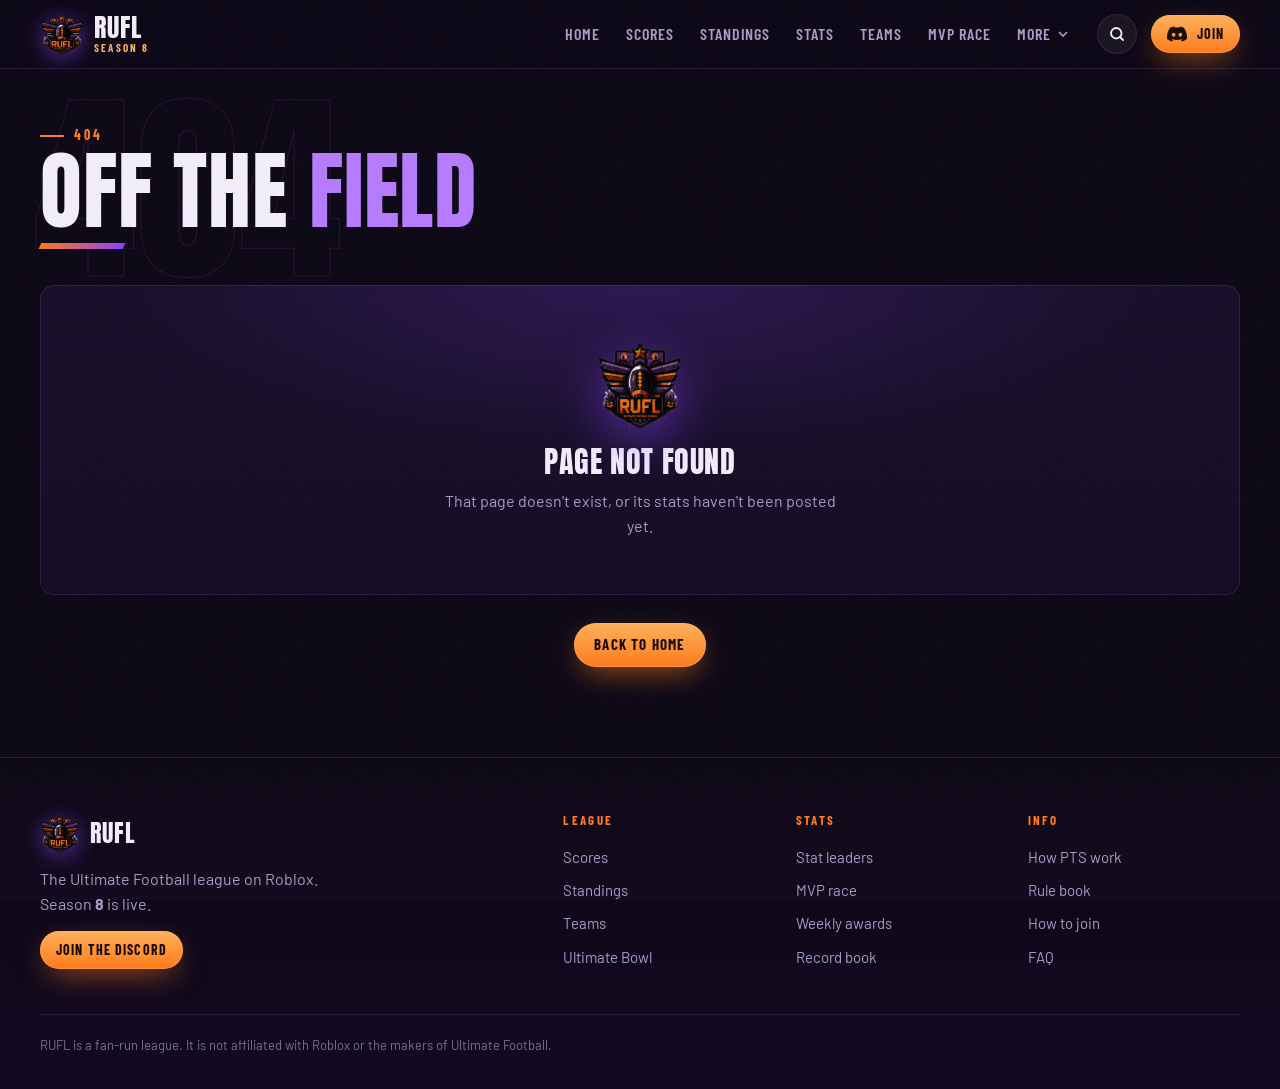
==== awards/index.html @ 9ceaeda9 "Full league site: scores, standings, stats, teams, players, MVP race, awards, records" ====
<!doctype html>
<html lang="en">
<head>
<meta charset="utf-8">
<meta name="viewport" content="width=device-width, initial-scale=1, viewport-fit=cover">
<title>RUFL · Ultimate Football League</title>
<meta name="description" content="RUFL is the Roblox Ultimate Football league. Scores, standings, stats and the road to the $200 Ultimate Bowl. Season 8 is live.">
<meta name="theme-color" content="#0b0614">
<meta property="og:type" content="website">
<meta property="og:site_name" content="RUFL">
<meta property="og:title" content="RUFL · Season 8 · $200 Ultimate Bowl">
<meta property="og:description" content="Scores, standings, stats and the road to the Ultimate Bowl. Teams are signing players now.">
<meta property="og:url" content="https://ruflrblx.github.io/">
<meta property="og:image" content="https://ruflrblx.github.io/img/og.jpg">
<meta property="og:image:width" content="1200">
<meta property="og:image:height" content="630">
<meta name="twitter:card" content="summary_large_image">
<meta name="twitter:image" content="https://ruflrblx.github.io/img/og.jpg">
<link rel="icon" type="image/png" href="/img/favicon.png">
<link rel="apple-touch-icon" href="/img/apple-touch-icon.png">
<link rel="preconnect" href="https://fonts.googleapis.com">
<link rel="preconnect" href="https://fonts.gstatic.com" crossorigin>
<link href="https://fonts.googleapis.com/css2?family=Anton&family=Barlow+Condensed:wght@500;600;700;800&family=Barlow:wght@400;500;600;700&display=swap" rel="stylesheet">
<link rel="stylesheet" href="/styles.css">
</head>
<body class="preload">
<a class="skip" href="#app">Skip to content</a>

<header class="nav" id="nav">
  <a class="brand" href="/" data-link aria-label="RUFL home">
    <img src="/img/logo.png" alt="" width="44" height="43">
    <span>RUFL<small>Season <b class="js-season">8</b></small></span>
  </a>
  <nav class="links" id="links" aria-label="Main">
    <a href="/" data-link data-sec="home">Home</a>
    <a href="/scores" data-link data-sec="scores">Scores</a>
    <a href="/standings" data-link data-sec="standings">Standings</a>
    <a href="/stats" data-link data-sec="stats">Stats</a>
    <a href="/teams" data-link data-sec="teams">Teams</a>
    <a href="/mvp" data-link data-sec="mvp">MVP Race</a>
    <div class="more">
      <button class="more-btn" id="moreBtn" aria-expanded="false" aria-haspopup="true" data-sec="more">More <svg viewBox="0 0 24 24" aria-hidden="true"><path d="m6 9 6 6 6-6"/></svg></button>
      <div class="more-menu" id="moreMenu">
        <a href="/awards" data-link data-sec="awards">Weekly awards</a>
        <a href="/records" data-link data-sec="records">Record book</a>
        <a href="/points" data-link data-sec="points">How PTS work</a>
        <a href="/rules" data-link data-sec="rules">Rule book</a>
        <a href="/#bowl" data-link>Ultimate Bowl</a>
        <a href="/#join" data-link>How to join</a>
      </div>
    </div>
  </nav>
  <button class="icon-btn" id="searchBtn" aria-label="Search players and teams" title="Search ( / )">
    <svg viewBox="0 0 24 24" aria-hidden="true"><circle cx="11" cy="11" r="7"/><path d="m20 20-4-4"/></svg>
  </button>
  <a class="btn btn-sm discord-link nav-join" href="https://discord.gg/Z6WvRbmyQ" target="_blank" rel="noopener">
    <svg viewBox="0 0 24 24" aria-hidden="true"><path d="M20.3 4.4A19.8 19.8 0 0 0 15.4 3l-.6 1.3a18.4 18.4 0 0 0-5.6 0L8.6 3a19.7 19.7 0 0 0-4.9 1.5C.6 9.1-.3 13.6.1 18.1a19.9 19.9 0 0 0 6 3l1.3-2.1a12.9 12.9 0 0 1-2-1l.5-.4a14.2 14.2 0 0 0 12.2 0l.5.4c-.6.4-1.3.7-2 1l1.3 2.1a19.8 19.8 0 0 0 6-3c.5-5.2-.8-9.7-3.6-13.7ZM8 15.4c-1.2 0-2.2-1.1-2.2-2.4S6.8 10.6 8 10.6s2.2 1.1 2.2 2.4-1 2.4-2.2 2.4Zm8 0c-1.2 0-2.2-1.1-2.2-2.4s1-2.4 2.2-2.4 2.2 1.1 2.2 2.4-1 2.4-2.2 2.4Z"/></svg>
    <span>Join</span>
  </a>
  <button class="burger" id="burger" aria-label="Open menu" aria-expanded="false" aria-controls="links"><i></i><i></i><i></i></button>
</header>

<div class="bug-strip" id="strip" hidden></div>

<main id="app" tabindex="-1">
  <div class="boot"><img src="/img/logo.png" alt="" width="120" height="117"><span>Loading RUFL…</span></div>
</main>

<footer class="foot">
  <div class="wrap foot-inner">
    <div class="foot-brand">
      <a class="brand" href="/" data-link><img src="/img/logo.png" alt="" width="40" height="39"><span>RUFL</span></a>
      <p>The Ultimate Football league on Roblox. Season <b class="js-season">8</b> is live.</p>
      <a class="btn btn-sm discord-link" href="https://discord.gg/Z6WvRbmyQ" target="_blank" rel="noopener">Join the Discord</a>
    </div>
    <div class="foot-cols">
      <div><h4>League</h4><a href="/scores" data-link>Scores</a><a href="/standings" data-link>Standings</a><a href="/teams" data-link>Teams</a><a href="/#bowl" data-link>Ultimate Bowl</a></div>
      <div><h4>Stats</h4><a href="/stats" data-link>Stat leaders</a><a href="/mvp" data-link>MVP race</a><a href="/awards" data-link>Weekly awards</a><a href="/records" data-link>Record book</a></div>
      <div><h4>Info</h4><a href="/points" data-link>How PTS work</a><a href="/rules" data-link>Rule book</a><a href="/#join" data-link>How to join</a><a href="/#faq" data-link>FAQ</a></div>
    </div>
  </div>
  <div class="wrap foot-base">
    <p>RUFL is a fan-run league. It is not affiliated with Roblox or the makers of Ultimate Football.</p>
    <p id="updated"></p>
  </div>
</footer>

<div class="search" id="search" hidden role="dialog" aria-modal="true" aria-label="Search">
  <div class="search-box">
    <div class="search-in">
      <svg viewBox="0 0 24 24" aria-hidden="true"><circle cx="11" cy="11" r="7"/><path d="m20 20-4-4"/></svg>
      <input id="searchIn" type="search" placeholder="Search players and teams" autocomplete="off" spellcheck="false">
      <kbd>Esc</kbd>
    </div>
    <div class="search-list" id="searchList"></div>
  </div>
</div>

<script src="/app.js"></script>
</body>
</html>
---- styles.css ----
/* RUFL — "prime time" theme: night-game purple, stadium orange, broadcast score bugs and crest badges. */
:root{
  --bg:#0b0614; --bg-2:#120a22; --panel:#160d29; --panel-2:#1d1236; --panel-3:#251746;
  --line:rgba(190,150,255,.13); --line-2:rgba(190,150,255,.24);
  --text:#f3eefc; --muted:#a99cc6; --dim:#7d7099;
  --purple:#8b3dff; --purple-2:#b57bff; --orange:#ff7a18; --orange-2:#ffb15c;
  --win:#3ddc84; --loss:#ff5d73;
  --display:"Anton",Impact,"Arial Narrow",sans-serif;
  --cond:"Barlow Condensed","Arial Narrow",sans-serif;
  --body:"Barlow",system-ui,sans-serif;
  --r:14px; --nav-h:68px; --strip-h:0px;
  --ease:cubic-bezier(.2,.8,.2,1);
  /* position colours for the MVP bars */
  --c-QB:#ff7a18; --c-RB:#ffd23f; --c-WR:#b57bff; --c-DE:#ff5d73; --c-DB:#3ddcc8; --c-K:#7aa2ff;
}
*{box-sizing:border-box}
html{scroll-behavior:smooth;scroll-padding-top:calc(var(--nav-h) + 16px)}
body{margin:0;background:var(--bg);color:var(--text);font:400 16px/1.55 var(--body);-webkit-font-smoothing:antialiased;overflow-x:hidden;min-height:100vh}
body.menu-open{overflow:hidden}
img{max-width:100%;display:block}
a{color:inherit}
h1,h2,h3,h4{margin:0;font-weight:400}
p{margin:0}
button{font:inherit;color:inherit}
.wrap{width:min(1200px,100% - 32px);margin-inline:auto}
.skip{position:absolute;left:-999px;top:8px;z-index:200;background:var(--orange);color:#1a0a00;padding:8px 14px;border-radius:8px;font-weight:700}
.skip:focus{left:8px}
:focus-visible{outline:3px solid var(--purple-2);outline-offset:3px;border-radius:6px}
body::before{content:"";position:fixed;inset:0;pointer-events:none;z-index:150;opacity:.05;
  background-image:url("data:image/svg+xml,%3Csvg xmlns='http://www.w3.org/2000/svg' width='160' height='160'%3E%3Cfilter id='n'%3E%3CfeTurbulence type='fractalNoise' baseFrequency='.9' numOctaves='2'/%3E%3C/filter%3E%3Crect width='100%25' height='100%25' filter='url(%23n)'/%3E%3C/svg%3E")}
.muted{color:var(--muted)} .center{text-align:center}
.up{color:var(--win)!important} .down{color:var(--loss)!important}

/* ============ buttons ============ */
.btn{--h:44px;display:inline-flex;align-items:center;justify-content:center;gap:10px;height:var(--h);padding:0 20px;border:0;border-radius:999px;cursor:pointer;
  font:700 15px/1 var(--cond);letter-spacing:.08em;text-transform:uppercase;text-decoration:none;color:#170a00;
  background:linear-gradient(180deg,var(--orange-2),var(--orange));box-shadow:0 0 0 1px rgba(255,180,100,.4) inset,0 10px 30px -8px rgba(255,122,24,.7);
  transition:transform .2s,box-shadow .2s;position:relative;overflow:hidden;white-space:nowrap}
.btn::after{content:"";position:absolute;top:0;left:-60%;width:40%;height:100%;background:linear-gradient(100deg,transparent,rgba(255,255,255,.55),transparent);transform:skewX(-20deg);transition:left .6s}
.btn:hover{transform:translateY(-2px);box-shadow:0 0 0 1px rgba(255,200,130,.6) inset,0 16px 40px -8px rgba(255,122,24,.9)}
.btn:hover::after{left:130%}
.btn svg{width:20px;height:20px;fill:currentColor}
.btn-sm{--h:38px;padding:0 16px;font-size:14px}
.btn-lg{--h:54px;padding:0 28px;font-size:17px}
.btn-ghost{color:var(--text);background:rgba(255,255,255,.05);box-shadow:0 0 0 1px var(--line-2) inset;backdrop-filter:blur(8px)}
.btn-ghost:hover{box-shadow:0 0 0 1px var(--purple-2) inset,0 12px 30px -10px rgba(139,61,255,.7)}

/* ============ nav ============ */
.nav{position:fixed;inset:0 0 auto;height:var(--nav-h);z-index:60;display:flex;align-items:center;gap:14px;padding:0 max(16px,calc((100% - 1200px)/2));transition:background .3s,box-shadow .3s}
.nav.solid{background:rgba(11,6,20,.86);backdrop-filter:blur(16px) saturate(1.3);box-shadow:0 1px 0 var(--line)}
.brand{display:flex;align-items:center;gap:10px;text-decoration:none;font:400 26px/1 var(--display);letter-spacing:.04em;flex:none}
.brand img{width:44px;height:auto;filter:drop-shadow(0 4px 10px rgba(139,61,255,.55));transition:transform .3s var(--ease)}
.brand:hover img{transform:rotate(-6deg) scale(1.06)}
.brand span{display:flex;flex-direction:column;line-height:.95}
.brand small{font:700 11px/1 var(--cond);letter-spacing:.2em;text-transform:uppercase;color:var(--orange-2);margin-top:3px}
.links{display:flex;align-items:center;gap:2px;margin-left:auto}
.links>a,.more-btn{position:relative;display:flex;align-items:center;gap:4px;height:40px;padding:0 12px;border:0;background:none;cursor:pointer;
  font:600 16px/1 var(--cond);letter-spacing:.06em;text-transform:uppercase;text-decoration:none;color:var(--muted);border-radius:8px;transition:color .2s,background .2s}
.links>a::after,.more-btn::after{content:"";position:absolute;left:12px;right:12px;bottom:3px;height:2px;background:var(--orange);transform:scaleX(0);transform-origin:left;transition:transform .25s var(--ease)}
.links>a:hover,.more-btn:hover{color:var(--text)}
.links>a.active,.more-btn.active{color:var(--text)}
.links>a.active::after,.more-btn.active::after,.links>a:hover::after{transform:scaleX(1)}
.more{position:relative}
.more-btn svg{width:16px;height:16px;fill:none;stroke:currentColor;stroke-width:2.5;transition:transform .2s}
.more-btn[aria-expanded="true"] svg{transform:rotate(180deg)}
.more-menu{position:absolute;right:0;top:calc(100% + 8px);min-width:210px;padding:8px;border-radius:12px;background:rgba(22,13,41,.97);backdrop-filter:blur(16px);
  box-shadow:0 0 0 1px var(--line-2),0 24px 50px -10px rgba(0,0,0,.7);opacity:0;visibility:hidden;transform:translateY(-6px);transition:.2s}
.more-btn[aria-expanded="true"]+.more-menu{opacity:1;visibility:visible;transform:none}
.more-menu a{display:block;padding:10px 12px;border-radius:8px;text-decoration:none;font:600 15px/1.2 var(--cond);letter-spacing:.05em;text-transform:uppercase;color:var(--muted)}
.more-menu a:hover,.more-menu a.active{background:var(--panel-3);color:var(--text)}
.icon-btn{width:40px;height:40px;display:grid;place-items:center;border:0;border-radius:50%;background:rgba(255,255,255,.05);box-shadow:0 0 0 1px var(--line) inset;cursor:pointer;flex:none;transition:.2s}
.icon-btn:hover{background:var(--panel-3);box-shadow:0 0 0 1px var(--purple-2) inset}
.icon-btn svg{width:18px;height:18px;fill:none;stroke:currentColor;stroke-width:2.4;stroke-linecap:round}
.burger{display:none;width:44px;height:44px;border:0;background:transparent;padding:10px;cursor:pointer;flex:none}
.burger i{display:block;height:2px;background:var(--text);margin:5px 0;border-radius:2px;transition:transform .3s,opacity .3s}
.burger[aria-expanded="true"] i:nth-child(1){transform:translateY(7px) rotate(45deg)}
.burger[aria-expanded="true"] i:nth-child(2){opacity:0}
.burger[aria-expanded="true"] i:nth-child(3){transform:translateY(-7px) rotate(-45deg)}

/* ============ score bug strip ============ */
.bug-strip{position:fixed;top:var(--nav-h);left:0;right:0;z-index:55;height:58px;display:flex;align-items:stretch;background:rgba(14,8,26,.94);backdrop-filter:blur(14px);
  box-shadow:0 1px 0 var(--line),0 10px 30px -20px #000;transition:transform .35s var(--ease)}
body[data-page="home"] .bug-strip{transform:translateY(-120%)}
body[data-page="home"].strip-on .bug-strip{transform:none}
.bug-strip[hidden]{display:none}
body:has(.bug-strip:not([hidden])):not([data-page="home"]) #app{padding-top:58px}
.strip-label{flex:none;display:grid;place-items:center;padding:0 16px 0 max(16px,calc((100% - 1200px)/2));font:400 18px/1 var(--display);letter-spacing:.06em;text-transform:uppercase;
  background:linear-gradient(90deg,var(--orange),#ff9a3c);color:#1a0a00;clip-path:polygon(0 0,100% 0,calc(100% - 14px) 100%,0 100%);padding-right:28px}
.strip-track{display:flex;gap:6px;overflow-x:auto;scrollbar-width:none;padding:6px 10px;align-items:center;mask-image:linear-gradient(90deg,#000 92%,transparent)}
.strip-track::-webkit-scrollbar{display:none}
.bug{flex:none;display:grid;grid-template-columns:auto auto;grid-template-rows:1fr 1fr;column-gap:10px;align-items:center;padding:3px 12px 3px 8px;height:46px;border-radius:8px;text-decoration:none;
  background:var(--panel);box-shadow:0 0 0 1px var(--line) inset;transition:.2s}
.bug:hover{background:var(--panel-3);box-shadow:0 0 0 1px var(--purple-2) inset}
.bug-wk{grid-row:1/3;font:700 11px/1.1 var(--cond);letter-spacing:.1em;color:var(--dim);writing-mode:vertical-rl;transform:rotate(180deg)}
.bug-row{display:flex;align-items:center;gap:6px;font:700 14px/1 var(--cond);letter-spacing:.04em;color:var(--muted)}
.bug-row b{font-weight:700;min-width:34px}
.bug-row em{font:400 15px/1 var(--display);font-style:normal;margin-left:auto;min-width:22px;text-align:right}
.bug-row.w{color:var(--text)}
.bug-row.w em{color:var(--orange-2)}

/* ============ crests + headshots ============ */
.crest{--s:36px;position:relative;flex:none;width:var(--s);height:calc(var(--s) * 1.12);display:grid;place-items:center;
  clip-path:polygon(50% 0,100% 14%,100% 62%,50% 100%,0 62%,0 14%);
  background:linear-gradient(160deg,color-mix(in srgb,var(--tc) 82%,#fff 18%) 0%,var(--tc) 45%,color-mix(in srgb,var(--tc) 55%,#000 45%) 100%)}
.crest::before{content:"";position:absolute;inset:calc(var(--s) * .07);clip-path:inherit;border:0;
  background:linear-gradient(160deg,rgba(255,255,255,.18),transparent 40%,rgba(0,0,0,.25));
  box-shadow:inset 0 0 0 2px rgba(255,255,255,.25)}
.crest b{position:relative;font:400 calc(var(--s) * .34)/1 var(--display);letter-spacing:.02em;color:#fff;text-shadow:0 1px 2px rgba(0,0,0,.4);margin-top:-8%}
.crest.lt b{color:#160a24;text-shadow:none}
.crest.has-img{background:none;clip-path:none}
.crest.has-img::before{display:none}
.crest img{width:100%;height:100%;object-fit:contain}
.crest.xs{--s:20px} .crest.xs b{font-size:7px}
.crest.sm{--s:28px}
.crest.md{--s:44px}
.crest.lg{--s:56px}
.crest.xl{--s:84px}
.crest.xxl{--s:132px}
.hs{--s:36px;flex:none;width:var(--s);height:var(--s);border-radius:50%;display:grid;place-items:center;overflow:hidden;position:relative;
  font:400 max(12px,calc(var(--s) * .4))/1 var(--display);letter-spacing:.02em;color:#fff;text-shadow:0 1px 2px rgba(0,0,0,.35);
  background:radial-gradient(circle at 30% 25%,color-mix(in srgb,var(--tc) 70%,#fff 30%),var(--tc) 55%,color-mix(in srgb,var(--tc) 50%,#000 50%));
  box-shadow:0 0 0 2px var(--bg),0 0 0 3px color-mix(in srgb,var(--tc) 70%,#fff 30%)}
.hs img{width:100%;height:100%;object-fit:cover}
.hs.sm{--s:30px} .hs.md{--s:44px} .hs.lg{--s:58px} .hs.xl{--s:84px} .hs.xxl{--s:132px}

/* ============ page frame ============ */
#app{min-height:70vh;outline:none}
.boot{min-height:100vh;display:grid;place-content:center;justify-items:center;gap:16px;color:var(--muted);font:600 15px/1 var(--cond);letter-spacing:.18em;text-transform:uppercase}
.boot img{animation:float 2.4s ease-in-out infinite;filter:drop-shadow(0 20px 30px rgba(139,61,255,.5))}
.page{width:min(1200px,100% - 32px);margin:0 auto;padding:calc(var(--nav-h) + 34px) 0 90px;display:flex;flex-direction:column;gap:28px}
.pagehead{position:relative;display:flex;align-items:flex-end;justify-content:space-between;gap:20px;flex-wrap:wrap;padding:26px 0 8px;isolation:isolate}
.pagehead .ghost{position:absolute;left:-6px;bottom:-14px;z-index:-1;font:400 clamp(90px,16vw,210px)/.8 var(--display);text-transform:uppercase;letter-spacing:.01em;
  color:transparent;-webkit-text-stroke:1px rgba(181,123,255,.13);white-space:nowrap;pointer-events:none;user-select:none}
.pagehead h1{font:400 clamp(46px,7vw,86px)/.9 var(--display);text-transform:uppercase;letter-spacing:.01em}
.pagehead h1 span{color:var(--purple-2)}
.pagehead h1::after{content:"";display:block;width:84px;height:6px;margin-top:14px;background:linear-gradient(90deg,var(--orange),var(--purple));transform:skewX(-24deg);transform-origin:left}
.kicker{margin:0 0 10px;font:700 14px/1 var(--cond);letter-spacing:.22em;text-transform:uppercase;color:var(--orange)}
.kicker::before{content:"";display:inline-block;width:24px;height:2px;background:currentColor;vertical-align:middle;margin-right:10px}
.crumb{align-self:flex-start;display:inline-flex;align-items:center;gap:8px;margin-bottom:-14px;font:700 14px/1 var(--cond);letter-spacing:.12em;text-transform:uppercase;text-decoration:none;color:var(--muted);transition:color .2s,gap .2s}
.crumb:hover{color:var(--text);gap:12px}
.crumb svg,.arw{width:16px;height:16px;fill:none;stroke:currentColor;stroke-width:2.4;stroke-linecap:round;stroke-linejoin:round}
.sh{display:flex;align-items:baseline;gap:12px;margin-bottom:14px}
.sh h2{font:400 clamp(26px,3vw,34px)/1 var(--display);text-transform:uppercase;letter-spacing:.02em}
.sh .sub{font:700 13px/1 var(--cond);letter-spacing:.16em;text-transform:uppercase;color:var(--dim)}
.sh .go{margin-left:auto;display:inline-flex;align-items:center;gap:6px;font:700 14px/1 var(--cond);letter-spacing:.1em;text-transform:uppercase;text-decoration:none;color:var(--orange-2);transition:gap .2s}
.sh .go:hover{gap:10px}
.card{position:relative;border-radius:var(--r);background:linear-gradient(180deg,var(--panel),var(--bg-2));box-shadow:0 0 0 1px var(--line) inset}
.note{color:var(--dim);font-size:14px}
.note a{color:var(--orange-2);text-decoration:none;display:inline-flex;align-items:center;gap:4px}
.lead-p{max-width:72ch;color:var(--muted);font-size:17px;margin-top:-8px}
.empty-mini{padding:22px;color:var(--dim);text-align:center;font-size:15px}
.blk{padding-top:84px}
.blk-sm{margin:0}

/* empty states */
.empty{display:flex;flex-direction:column;align-items:center;text-align:center;gap:12px;padding:56px 24px;border-radius:var(--r);
  background:radial-gradient(60% 80% at 50% 0%,rgba(139,61,255,.18),transparent 70%),linear-gradient(180deg,var(--panel),var(--bg-2));box-shadow:0 0 0 1px var(--line) inset;overflow:hidden}
.empty img{width:86px;filter:drop-shadow(0 14px 24px rgba(139,61,255,.5));animation:float 6s ease-in-out infinite}
.empty h3{font:400 30px/1 var(--display);text-transform:uppercase;letter-spacing:.02em;margin-top:6px}
.empty p{color:var(--muted);max-width:46ch}
.empty .btn{margin-top:8px}

/* ============ tables ============ */
.tablewrap{overflow-x:auto;scrollbar-width:thin;scrollbar-color:var(--panel-3) transparent}
.tbl{width:100%;border-collapse:collapse;font-variant-numeric:tabular-nums}
.tbl th{position:sticky;top:0;padding:12px 10px;font:700 12px/1 var(--cond);letter-spacing:.14em;text-transform:uppercase;color:var(--dim);text-align:right;white-space:nowrap;
  border-bottom:1px solid var(--line-2);background:var(--panel)}
.tbl td{padding:11px 10px;text-align:right;white-space:nowrap;border-bottom:1px solid var(--line);font-size:15px}
.tbl tr:last-child td{border-bottom:0}
.tbl .l{text-align:left}
.tbl .rk{width:40px;text-align:center;color:var(--dim);font:700 14px/1 var(--cond)}
.tbl .key{font:400 17px/1 var(--display);letter-spacing:.03em;color:var(--orange-2)}
.tbl .dim{color:var(--muted)}
.tbl tr.link{cursor:pointer;transition:background .15s}
.tbl tbody tr.link:hover{background:rgba(139,61,255,.1)}
.tbl tbody tr.link:hover .rk{color:var(--orange)}
.tbl td.l:first-child,.tbl th.l:first-child{padding-left:16px}
.tbl td:last-child,.tbl th:last-child{padding-right:16px}
.tbl .tm{display:flex;align-items:center;gap:10px;text-decoration:none;font-weight:600}
.tbl .tm:hover span{color:var(--orange-2)}
.tbl tr.cut td{border-bottom:2px dashed rgba(255,122,24,.45)}
.pl{display:flex;align-items:center;gap:10px}
.pl small{display:block;font-size:12px;color:var(--dim);margin-top:1px}
.pl .nm{font-weight:600;text-decoration:none}
.pl .nm:hover{color:var(--orange-2)}
.tbl.stat th.sortable{cursor:pointer;user-select:none;transition:color .15s}
.tbl.stat th.sortable:hover{color:var(--text)}
.tbl th .ar{display:inline-block;margin-left:3px;opacity:0;transition:transform .2s}
.tbl th.sorted{color:var(--orange-2)}
.tbl th.sorted .ar{opacity:1}
.tbl th.sorted.asc .ar{transform:rotate(180deg)}
.tbl td.sorted-col{background:rgba(255,122,24,.06)}
.tbl.stat td.rk,.tbl.stat th.rk,.tbl.stat td:nth-child(2),.tbl.stat th:nth-child(2){position:sticky;background:var(--panel);z-index:1}
.tbl.stat td.rk,.tbl.stat th.rk{left:0}
.tbl.stat td:nth-child(2),.tbl.stat th:nth-child(2){left:40px;box-shadow:6px 0 10px -8px rgba(0,0,0,.6)}
.tbl.stat tbody tr.link:hover td.rk,.tbl.stat tbody tr.link:hover td:nth-child(2){background:#1f1338}
.wrap-cell{white-space:normal!important;min-width:200px}
.form{display:inline-flex;gap:3px}
.form i{width:18px;height:18px;display:grid;place-items:center;border-radius:4px;font:700 11px/1 var(--cond);font-style:normal;color:#0b0614}
.form i.W{background:var(--win)} .form i.L{background:var(--loss)} .form i.T{background:var(--muted)}
.res{display:inline-flex;align-items:center;gap:8px;font:400 17px/1 var(--display);letter-spacing:.03em}
.res i{width:22px;height:22px;display:grid;place-items:center;border-radius:5px;font:700 12px/1 var(--cond);font-style:normal;color:#0b0614}
.res i.W{background:var(--win)} .res i.L{background:var(--loss)} .res i.T{background:var(--muted)}
.res.sm{font-size:14px;margin-left:6px} .res.sm i{width:18px;height:18px;font-size:11px}

/* ============ scoreboard ============ */
.scoreboard{display:grid;grid-template-columns:1fr auto 1fr;align-items:center;gap:10px}
.sb-side{display:flex;align-items:center;gap:12px;min-width:0}
.sb-side.home{flex-direction:row-reverse;text-align:right}
.sb-name{min-width:0;display:flex;flex-direction:column}
.sb-name b{font:700 19px/1.1 var(--cond);letter-spacing:.03em;text-transform:uppercase;overflow:hidden;text-overflow:ellipsis;white-space:nowrap}
.sb-name b a{text-decoration:none}
.sb-name b a:hover{color:var(--orange-2)}
.sb-name small{font:600 13px/1.2 var(--cond);letter-spacing:.1em;color:var(--dim)}
.sb-score{margin-left:auto;font:400 44px/1 var(--display);letter-spacing:.02em}
.sb-side.home .sb-score{margin-left:0;margin-right:auto}
.sb-side.l .sb-score,.sb-side.l .sb-name b{color:var(--dim)}
.sb-side.w .sb-score{color:var(--text);text-shadow:0 0 24px rgba(255,177,92,.45)}
.sb-mid{display:flex;flex-direction:column;align-items:center;gap:4px;padding:0 8px}
.sb-final{padding:5px 10px;border-radius:6px;background:var(--panel-3);box-shadow:0 0 0 1px var(--line-2) inset;font:700 12px/1 var(--cond);letter-spacing:.18em;text-transform:uppercase;color:var(--orange-2)}
.sb-mid small{font:600 12px/1 var(--cond);letter-spacing:.12em;text-transform:uppercase;color:var(--dim)}
.scoreboard.big .sb-score{font-size:clamp(54px,8vw,96px)}
.scoreboard.big .sb-name b{font-size:clamp(20px,2.4vw,30px)}
.scoreboard.big .sb-final{font-size:14px;padding:7px 14px}

/* ============ home dashboard ============ */
.gc-grid{display:grid;grid-template-columns:1.45fr 1fr;gap:16px}
.gc-feature{display:flex;flex-direction:column;gap:18px;padding:24px;text-decoration:none;overflow:hidden;transition:box-shadow .3s,transform .3s}
.gc-feature::before{content:"";position:absolute;inset:0;border-radius:inherit;background:radial-gradient(70% 90% at 0% 0%,rgba(139,61,255,.2),transparent 60%),radial-gradient(60% 80% at 100% 100%,rgba(255,122,24,.12),transparent 60%);pointer-events:none}
.gc-feature:hover{transform:translateY(-3px);box-shadow:0 0 0 1px var(--purple-2) inset,0 24px 50px -24px rgba(139,61,255,.8)}
.gc-tag{align-self:flex-start;padding:6px 12px;border-radius:999px;background:rgba(255,122,24,.12);box-shadow:0 0 0 1px rgba(255,122,24,.4) inset;font:700 12px/1 var(--cond);letter-spacing:.18em;text-transform:uppercase;color:var(--orange-2)}
.gc-recap{color:var(--muted);font-size:16px;position:relative}
.gc-more{margin-top:auto;display:inline-flex;align-items:center;gap:6px;font:700 14px/1 var(--cond);letter-spacing:.12em;text-transform:uppercase;color:var(--orange-2)}
.potg{position:relative;display:flex;align-items:center;gap:12px;padding:12px 14px;border-radius:12px;background:rgba(0,0,0,.25);box-shadow:0 0 0 1px var(--line) inset;text-decoration:none}
.potg>span:not(.hs):not(.potg-pts){display:flex;flex-direction:column;min-width:0}
.potg small{font:700 11px/1 var(--cond);letter-spacing:.18em;text-transform:uppercase;color:var(--orange-2)}
.potg b{font:700 18px/1.2 var(--cond);letter-spacing:.03em}
.potg em{font-style:normal;color:var(--muted);font-size:14px}
.potg-pts{margin-left:auto;text-align:right;font:400 28px/1 var(--display);color:var(--orange-2)}
.potg-pts small{display:block;color:var(--dim);margin-top:3px}
a.potg:hover{box-shadow:0 0 0 1px var(--purple-2) inset}
.gc-week{padding:8px;display:flex;flex-direction:column}
.gc-week-head{display:flex;justify-content:space-between;align-items:center;padding:10px 12px 12px;font:700 15px/1 var(--cond);letter-spacing:.1em;text-transform:uppercase}
.gc-week-head span{color:var(--dim);font-size:13px}
.mg{display:grid;grid-template-columns:1fr auto;grid-template-rows:auto auto;column-gap:12px;row-gap:4px;padding:10px 12px;border-radius:10px;text-decoration:none;transition:background .2s}
a.mg:hover{background:var(--panel-3)}
.mg+.mg{border-top:1px solid var(--line)}
.mg-row{grid-column:1;display:flex;align-items:center;gap:8px;font:600 15px/1.1 var(--cond);letter-spacing:.03em;color:var(--muted)}
.mg-row b{font-weight:600;flex:1;min-width:0;overflow:hidden;text-overflow:ellipsis;white-space:nowrap}
.mg-row em{font:400 17px/1 var(--display);font-style:normal}
.mg-row.w{color:var(--text)} .mg-row.w em{color:var(--orange-2)}
.mg-st{grid-column:2;grid-row:1/3;align-self:center;font:700 11px/1 var(--cond);letter-spacing:.16em;text-transform:uppercase;color:var(--dim);padding-left:8px;border-left:1px solid var(--line)}
.lgrid{display:grid;grid-template-columns:repeat(3,1fr);gap:16px}
.lcard{position:relative;display:flex;flex-direction:column;gap:16px;padding:20px;border-radius:var(--r);text-decoration:none;overflow:hidden;isolation:isolate;
  background:linear-gradient(180deg,var(--panel),var(--bg-2));box-shadow:0 0 0 1px var(--line) inset;transition:transform .3s var(--ease),box-shadow .3s}
.lcard::before{content:"";position:absolute;inset:0;z-index:-1;background:radial-gradient(320px circle at var(--mx,90%) var(--my,0%),color-mix(in srgb,var(--tc) 35%,transparent),transparent 60%);opacity:.7;transition:opacity .3s}
.lcard:hover{transform:translateY(-5px);box-shadow:0 0 0 1px color-mix(in srgb,var(--tc) 60%,#fff 10%) inset,0 24px 50px -24px color-mix(in srgb,var(--tc) 80%,transparent)}
.lcard:hover::before{opacity:1}
.lc-top{display:flex;justify-content:space-between;align-items:center}
.lc-cat{font:400 22px/1 var(--display);text-transform:uppercase;letter-spacing:.03em}
.lc-pos{padding:4px 8px;border-radius:6px;background:rgba(0,0,0,.3);font:700 12px/1 var(--cond);letter-spacing:.14em;color:var(--orange-2)}
.lc-who{display:flex;align-items:center;gap:12px}
.lc-who b{display:block;font:700 20px/1.1 var(--cond);letter-spacing:.02em}
.lc-who small{color:var(--muted);font-size:14px}
.lc-stat{display:flex;align-items:baseline;gap:8px}
.lc-v{font:400 54px/.9 var(--display);letter-spacing:.01em}
.lc-u{font:700 14px/1 var(--cond);letter-spacing:.14em;color:var(--muted)}
.lc-pts{margin-left:auto;font:400 20px/1 var(--display);color:var(--orange-2)}
.lc-pts small{font:700 11px/1 var(--cond);letter-spacing:.14em;color:var(--dim)}
.lc-rest{list-style:none;margin:0;padding:12px 0 0;border-top:1px solid var(--line);display:grid;gap:7px}
.lc-rest li{display:flex;align-items:center;gap:10px;font-size:14px;color:var(--muted)}
.lc-rest li span{width:16px;font:700 13px/1 var(--cond);color:var(--dim)}
.lc-rest li b{flex:1;font-weight:600;color:var(--text);overflow:hidden;text-overflow:ellipsis;white-space:nowrap}
.lc-rest li small{font:600 12px/1 var(--cond);letter-spacing:.06em;color:var(--dim)}
.lc-rest li em{font:400 15px/1 var(--display);font-style:normal;color:var(--orange-2);min-width:38px;text-align:right}
.st-grid{display:grid;grid-template-columns:1fr 1fr;gap:16px}
.st-card{overflow:hidden}
.st-head{display:flex;align-items:baseline;gap:10px;padding:18px 18px 10px}
.st-head h3{font:400 24px/1 var(--display);text-transform:uppercase;letter-spacing:.03em}
.st-head span{font:700 12px/1 var(--cond);letter-spacing:.16em;text-transform:uppercase;color:var(--dim)}
.st-card .tbl th{background:transparent}
.standings td:nth-child(2){position:relative}
.standings tbody tr td:first-child{box-shadow:inset 3px 0 0 var(--tc)}
.mvp-blk{display:grid;grid-template-columns:1.3fr 1fr;gap:28px;align-items:start}
.podium{display:grid;grid-template-columns:1fr 1.1fr 1fr;align-items:end;gap:12px}
.pod{display:flex;flex-direction:column;align-items:center;text-align:center;gap:6px;text-decoration:none;transition:transform .3s var(--ease)}
.pod:hover{transform:translateY(-6px)}
.pod b{font:700 18px/1.1 var(--cond);letter-spacing:.02em;max-width:100%;overflow:hidden;text-overflow:ellipsis;white-space:nowrap;margin-top:6px}
.pod small{color:var(--muted);font-size:13px}
.pod-block{width:100%;margin-top:10px;display:flex;flex-direction:column;align-items:center;justify-content:flex-start;gap:6px;padding-top:14px;border-radius:12px 12px 4px 4px;
  background:linear-gradient(180deg,color-mix(in srgb,var(--tc) 45%,var(--panel-2)),var(--panel));box-shadow:0 0 0 1px var(--line-2) inset}
.pod-block em{font:400 40px/1 var(--display);font-style:normal}
.pod-block span{font:700 14px/1 var(--cond);letter-spacing:.08em;color:var(--orange-2)}
.pod.p1 .pod-block{height:170px} .pod.p2 .pod-block{height:130px} .pod.p3 .pod-block{height:105px}
.pod.p1 .hs{box-shadow:0 0 0 3px var(--bg),0 0 0 5px var(--orange),0 0 40px rgba(255,122,24,.5)}
.pod.p1 .pod-block em{color:var(--orange-2)}
.pr-list{padding:6px}
.pr-row{display:flex;align-items:center;gap:12px;padding:10px;border-radius:10px;text-decoration:none;transition:background .2s}
.pr-row:hover{background:var(--panel-3)}
.pr-row+.pr-row{border-top:1px solid var(--line)}
.pr-rk{width:26px;font:400 22px/1 var(--display);color:var(--dim);text-align:center}
.pr-row:first-child .pr-rk{color:var(--orange-2)}
.pr-nm{flex:1;min-width:0;display:flex;flex-direction:column}
.pr-nm b{font:700 17px/1.1 var(--cond);letter-spacing:.03em}
.pr-nm small{color:var(--dim);font-size:13px}
.mv{font:700 12px/1 var(--cond);letter-spacing:.04em;color:var(--dim);min-width:28px;text-align:right}
.mv.up{color:var(--win)} .mv.down{color:var(--loss)}

/* kickoff (pre-season) */
.kickoff{display:grid;grid-template-columns:1.1fr .9fr;gap:30px;align-items:center;padding:42px;border-radius:20px;overflow:hidden;position:relative;
  background:radial-gradient(70% 100% at 100% 50%,rgba(255,122,24,.16),transparent 60%),radial-gradient(60% 90% at 0% 0%,rgba(139,61,255,.3),transparent 60%),linear-gradient(180deg,var(--panel),var(--bg-2));
  box-shadow:0 0 0 1px var(--line-2) inset}
.ko-text h2{font:400 clamp(38px,5vw,60px)/.95 var(--display);text-transform:uppercase}
.ko-text h2 span{color:var(--purple-2)}
.ko-text>p:not(.kicker){color:var(--muted);margin-top:14px;max-width:48ch}
.ko-links{display:flex;flex-wrap:wrap;gap:8px;margin-top:22px}
.ko-links a{padding:9px 14px;border-radius:999px;text-decoration:none;font:700 14px/1 var(--cond);letter-spacing:.1em;text-transform:uppercase;background:rgba(255,255,255,.05);box-shadow:0 0 0 1px var(--line-2) inset;transition:.2s}
.ko-links a:hover{box-shadow:0 0 0 1px var(--orange) inset;color:var(--orange-2)}
.ko-art{display:flex;flex-wrap:wrap;gap:10px;justify-content:center}
.ko-art>span{animation:float 5s ease-in-out infinite;animation-delay:calc(var(--i) * -.4s)}
.ko-board{display:flex;gap:10px;padding:16px;border-radius:14px;background:#07040d;box-shadow:0 0 0 1px var(--line-2) inset,0 30px 60px -30px rgba(139,61,255,.8)}
.ko-board>div{display:flex;flex-direction:column;align-items:center;gap:8px;padding:12px 18px;border-radius:10px;background:#120a1f}
.ko-board span{font:700 12px/1 var(--cond);letter-spacing:.2em;color:var(--muted)}
.ko-board b{font:400 clamp(48px,6vw,72px)/1 var(--display);color:var(--orange);text-shadow:0 0 20px rgba(255,122,24,.7);letter-spacing:.04em}
.ko-board .ko-q b{color:var(--purple-2);text-shadow:0 0 20px rgba(181,123,255,.7)}

/* awards */
.award{display:grid;grid-template-columns:1fr 1.25fr;overflow:hidden}
.potw{position:relative;display:grid;grid-template-columns:auto 1fr auto;grid-template-rows:auto auto;align-items:center;gap:14px 16px;padding:24px;text-decoration:none;isolation:isolate;
  background:radial-gradient(90% 120% at 0% 0%,color-mix(in srgb,var(--tc) 40%,transparent),transparent 65%)}
.potw-badge{grid-column:1/-1;justify-self:start;padding:6px 12px;border-radius:999px;background:linear-gradient(90deg,var(--orange-2),var(--orange));color:#1a0a00;font:700 12px/1 var(--cond);letter-spacing:.14em;text-transform:uppercase}
.potw-who b{display:block;font:400 30px/1 var(--display);text-transform:uppercase;letter-spacing:.02em}
.potw-who small{color:var(--muted)}
.potw-pts{text-align:right;font:400 40px/1 var(--display);color:var(--orange-2)}
.potw-pts small{display:block;font:700 12px/1 var(--cond);letter-spacing:.16em;color:var(--dim);margin-top:4px}
.totw{padding:18px 18px 18px 22px;border-left:1px solid var(--line);display:grid;grid-template-columns:1fr 1fr;gap:6px 14px;align-content:center}
.totw-h{grid-column:1/-1;font:700 12px/1 var(--cond);letter-spacing:.18em;text-transform:uppercase;color:var(--dim);margin-bottom:6px}
.totw a{display:flex;align-items:center;gap:10px;padding:7px 8px;border-radius:9px;text-decoration:none;transition:background .2s}
.totw a:hover{background:var(--panel-3)}
.totw .pos{width:30px;font:700 12px/1 var(--cond);letter-spacing:.1em;color:var(--orange-2)}
.totw .nm{flex:1;min-width:0;font-weight:600;font-size:15px;overflow:hidden;text-overflow:ellipsis;white-space:nowrap}
.totw .v{font:400 16px/1 var(--display)}
.award-list{display:grid;gap:16px}

/* ============ scores page ============ */
.weeks{display:flex;gap:8px;overflow-x:auto;scrollbar-width:none;padding:4px 2px 6px;margin-top:-8px}
.weeks::-webkit-scrollbar{display:none}
.wk{flex:none;display:flex;flex-direction:column;align-items:center;gap:4px;min-width:74px;padding:10px 14px;border:0;border-radius:12px;cursor:pointer;background:var(--panel);box-shadow:0 0 0 1px var(--line) inset;transition:.2s}
.wk span{font:400 19px/1 var(--display);letter-spacing:.04em}
.wk small{font:700 11px/1 var(--cond);letter-spacing:.16em;text-transform:uppercase;color:var(--dim)}
.wk:hover{box-shadow:0 0 0 1px var(--purple-2) inset}
.wk.on{background:linear-gradient(180deg,var(--orange-2),var(--orange));box-shadow:0 10px 24px -10px rgba(255,122,24,.8)}
.wk.on span,.wk.on small{color:#1a0a00}
.score-grid{display:grid;grid-template-columns:repeat(2,1fr);gap:14px}
.score-card{display:flex;flex-direction:column;gap:14px;padding:20px;text-decoration:none;transition:transform .3s var(--ease),box-shadow .3s}
a.score-card:hover{transform:translateY(-4px);box-shadow:0 0 0 1px var(--purple-2) inset,0 20px 44px -24px rgba(139,61,255,.8)}
.score-card .sb-score{font-size:38px}
.score-card.upcoming{opacity:.85}
.score-card.upcoming .scoreboard{padding:6px 0}
.sc-foot{display:flex;align-items:center;gap:10px;padding-top:12px;border-top:1px solid var(--line);font-size:14px;color:var(--muted)}
.sc-foot small{font:700 11px/1 var(--cond);letter-spacing:.16em;color:var(--orange-2)}
.sc-foot b{color:var(--text)}
.sc-link{display:inline-flex;align-items:center;gap:6px;font:700 13px/1 var(--cond);letter-spacing:.12em;text-transform:uppercase;color:var(--orange-2)}

/* game page */
.game-hero{position:relative;padding:36px 30px 26px;border-radius:20px;overflow:hidden;isolation:isolate;
  background:linear-gradient(100deg,color-mix(in srgb,var(--ac) 38%,transparent) 0%,transparent 40%,transparent 60%,color-mix(in srgb,var(--hc) 38%,transparent) 100%),linear-gradient(180deg,var(--panel-2),var(--bg-2));
  box-shadow:0 0 0 1px var(--line-2) inset}
.game-hero::after{content:"";position:absolute;inset:0;z-index:-1;background:repeating-linear-gradient(90deg,transparent 0 calc(10% - 1px),rgba(255,255,255,.04) calc(10% - 1px) 10%)}
.game-foot{display:flex;align-items:center;gap:20px;margin-top:26px;padding-top:20px;border-top:1px solid var(--line-2)}
.game-foot>p{flex:1;color:var(--muted)}

/* ============ standings page ============ */
.seg{display:inline-flex;padding:4px;border-radius:999px;background:var(--panel);box-shadow:0 0 0 1px var(--line) inset}
.seg button{border:0;background:none;cursor:pointer;padding:10px 16px;border-radius:999px;font:700 14px/1 var(--cond);letter-spacing:.1em;text-transform:uppercase;color:var(--muted);transition:.2s}
.seg button:hover{color:var(--text)}
.seg button.on{background:linear-gradient(180deg,var(--orange-2),var(--orange));color:#1a0a00;box-shadow:0 8px 20px -10px rgba(255,122,24,.8)}
.st-stack{display:grid;gap:18px}
.power{display:grid;gap:10px}
.pw-row{display:flex;align-items:center;gap:14px;padding:14px 18px;text-decoration:none;transition:transform .25s var(--ease),box-shadow .25s}
.pw-row:hover{transform:translateX(6px);box-shadow:0 0 0 1px color-mix(in srgb,var(--tc) 70%,#fff 10%) inset}
.pw-row::before{content:"";position:absolute;left:0;top:12px;bottom:12px;width:4px;border-radius:0 4px 4px 0;background:var(--tc)}
.pw-rk{width:40px;font:400 30px/1 var(--display);text-align:center}
.pw-row:nth-child(-n+3) .pw-rk{color:var(--orange-2)}
.pw-nm{min-width:0;flex:0 1 240px;display:flex;flex-direction:column}
.pw-nm b{font:700 20px/1.1 var(--cond);letter-spacing:.03em}
.pw-nm small{color:var(--dim);font-size:13px}
.pw-bar{flex:1;height:8px;border-radius:99px;background:rgba(255,255,255,.06);overflow:hidden}
.pw-bar i{display:block;height:100%;border-radius:inherit;background:linear-gradient(90deg,var(--purple),var(--orange))}
.pw-v{width:54px;text-align:right;font:400 20px/1 var(--display);color:var(--orange-2)}

/* ============ stats page ============ */
.pills{display:flex;gap:8px;overflow-x:auto;scrollbar-width:none;padding:2px;margin-top:-8px}
.pills::-webkit-scrollbar{display:none}
.pills a{flex:none;display:flex;align-items:center;gap:8px;padding:10px 16px;border-radius:999px;text-decoration:none;background:var(--panel);box-shadow:0 0 0 1px var(--line) inset;transition:.2s}
.pills a b{font:400 16px/1 var(--display);letter-spacing:.04em;color:var(--orange-2)}
.pills a span{font:700 14px/1 var(--cond);letter-spacing:.08em;text-transform:uppercase;color:var(--muted)}
.pills a:hover{box-shadow:0 0 0 1px var(--purple-2) inset}
.pills a.on{background:linear-gradient(180deg,var(--purple),#5a1fb3);box-shadow:0 10px 24px -10px rgba(139,61,255,.9)}
.pills a.on b,.pills a.on span{color:#fff}
.sel{display:flex;align-items:center;gap:10px;font:700 13px/1 var(--cond);letter-spacing:.14em;text-transform:uppercase;color:var(--dim)}
.sel select{appearance:none;padding:10px 34px 10px 14px;border-radius:10px;border:0;background:var(--panel) url("data:image/svg+xml,%3Csvg xmlns='http://www.w3.org/2000/svg' viewBox='0 0 24 24' fill='none' stroke='%23b57bff' stroke-width='2.5'%3E%3Cpath d='m6 9 6 6 6-6'/%3E%3C/svg%3E") right 10px center/16px no-repeat;
  box-shadow:0 0 0 1px var(--line-2) inset;color:var(--text);font:600 15px/1 var(--cond);letter-spacing:.06em;cursor:pointer}
.top3{display:grid;grid-template-columns:1.15fr 1fr 1fr;gap:14px}
.t3{position:relative;display:grid;grid-template-columns:auto auto 1fr;grid-template-rows:auto auto;align-items:center;gap:12px 14px;padding:20px;border-radius:var(--r);text-decoration:none;overflow:hidden;isolation:isolate;
  background:linear-gradient(180deg,var(--panel),var(--bg-2));box-shadow:0 0 0 1px var(--line) inset;transition:transform .3s var(--ease),box-shadow .3s}
.t3::before{content:"";position:absolute;inset:0;z-index:-1;background:radial-gradient(80% 100% at 0% 0%,color-mix(in srgb,var(--tc) 35%,transparent),transparent 65%)}
.t3:hover{transform:translateY(-4px);box-shadow:0 0 0 1px color-mix(in srgb,var(--tc) 60%,#fff 10%) inset}
.t3.first{box-shadow:0 0 0 1px rgba(255,122,24,.55) inset,0 20px 44px -24px rgba(255,122,24,.7)}
.t3-rk{font:400 44px/1 var(--display);color:var(--dim)}
.t3.first .t3-rk{color:var(--orange)}
.t3-who{min-width:0}
.t3-who b{display:block;font:700 20px/1.1 var(--cond);overflow:hidden;text-overflow:ellipsis;white-space:nowrap}
.t3-who small{color:var(--muted);font-size:14px}
.t3-stats{grid-column:1/-1;display:flex;gap:6px;padding-top:12px;border-top:1px solid var(--line)}
.t3-stats>span{flex:1;display:flex;flex-direction:column;align-items:center;gap:4px}
.t3-stats b{font:400 22px/1 var(--display)}
.t3-stats small{font:700 11px/1 var(--cond);letter-spacing:.14em;color:var(--dim)}
.t3-stats .pts b{color:var(--orange-2)}
.table-card{overflow:hidden}
.table-tools{display:flex;align-items:center;justify-content:space-between;gap:14px;flex-wrap:wrap;padding:14px 16px;border-bottom:1px solid var(--line)}
.table-tools .muted{font-size:13px}
.search-field{display:flex;align-items:center;gap:8px;flex:1;max-width:320px;padding:0 12px;height:40px;border-radius:10px;background:var(--bg);box-shadow:0 0 0 1px var(--line-2) inset;transition:box-shadow .2s}
.search-field:focus-within{box-shadow:0 0 0 2px var(--purple) inset}
.search-field svg{width:16px;height:16px;fill:none;stroke:var(--muted);stroke-width:2.4;flex:none}
.search-field input{flex:1;min-width:0;border:0;outline:0;background:none;color:var(--text);font:500 15px var(--body)}

/* ============ teams ============ */
.tgrid{display:grid;grid-template-columns:repeat(auto-fill,minmax(270px,1fr));gap:14px}
.tcard{position:relative;display:flex;align-items:center;gap:16px;padding:18px;border-radius:var(--r);text-decoration:none;overflow:hidden;isolation:isolate;
  background:linear-gradient(180deg,var(--panel),var(--bg-2));box-shadow:0 0 0 1px var(--line) inset;transition:transform .3s var(--ease),box-shadow .3s}
.tc-glow{position:absolute;inset:0;z-index:-1;background:radial-gradient(240px circle at var(--mx,0%) var(--my,50%),color-mix(in srgb,var(--tc) 45%,transparent),transparent 70%);opacity:.55;transition:opacity .3s}
.tcard::after{content:"";position:absolute;right:0;top:0;bottom:0;width:5px;background:var(--tc)}
.tcard:hover{transform:translateY(-4px);box-shadow:0 0 0 1px color-mix(in srgb,var(--tc) 70%,#fff 15%) inset,0 22px 44px -24px color-mix(in srgb,var(--tc) 90%,transparent)}
.tcard:hover .tc-glow{opacity:1}
.tcard:hover .crest{transform:rotate(-6deg) scale(1.06)}
.tcard .crest{transition:transform .35s var(--ease)}
.tc-nm{flex:1;min-width:0;display:flex;flex-direction:column;gap:2px}
.tc-nm b{font:400 22px/1.05 var(--display);text-transform:uppercase;letter-spacing:.03em}
.tc-nm small{color:var(--muted);font-size:14px;white-space:nowrap}
.tc-nm small em{font-style:normal;font-weight:700;color:var(--text)}
.tc-nm .form{margin-top:6px}

/* entity hero (team / player) */
.ent-hero{position:relative;display:flex;align-items:center;gap:26px;padding:34px;border-radius:22px;overflow:hidden;isolation:isolate;
  background:radial-gradient(70% 140% at 0% 50%,color-mix(in srgb,var(--tc) 75%,transparent),transparent 70%),linear-gradient(120deg,color-mix(in srgb,var(--tc) 40%,var(--panel)) ,var(--bg-2) 75%);
  box-shadow:0 0 0 1px color-mix(in srgb,var(--tc) 45%,transparent) inset,0 30px 60px -30px color-mix(in srgb,var(--tc) 70%,transparent)}
.ent-hero::after{content:"";position:absolute;inset:0;z-index:-1;background:repeating-linear-gradient(-55deg,transparent 0 22px,rgba(255,255,255,.025) 22px 24px)}
.ent-ghost{position:absolute;right:-10px;bottom:-30px;z-index:-1;font:400 clamp(120px,20vw,240px)/.8 var(--display);color:transparent;-webkit-text-stroke:2px rgba(255,255,255,.1);white-space:nowrap;letter-spacing:.02em}
.ent-hero .crest.xxl,.ent-hero .hs.xxl{filter:drop-shadow(0 18px 30px rgba(0,0,0,.5))}
.ent-id{flex:1;min-width:0}
.ent-k{display:flex;align-items:center;gap:8px;flex-wrap:wrap;font:700 14px/1.2 var(--cond);letter-spacing:.16em;text-transform:uppercase;color:rgba(255,255,255,.8)}
.ent-k a{text-decoration:none}
.ent-k a:hover{text-decoration:underline}
.ent-k .role{color:var(--orange-2)}
.ent-hero h1{font:400 clamp(44px,7vw,84px)/.92 var(--display);text-transform:uppercase;letter-spacing:.01em;margin-top:8px;text-shadow:0 4px 30px rgba(0,0,0,.4);overflow-wrap:anywhere}
.ent-hero h1.nocase{text-transform:none}
.ent-sub{margin-top:10px;color:rgba(255,255,255,.75)}
.ent-big{text-align:right;flex:none}
.ent-big b{display:block;font:400 clamp(44px,6vw,72px)/1 var(--display);letter-spacing:.02em}
.ent-big small{font:700 13px/1 var(--cond);letter-spacing:.18em;text-transform:uppercase;color:rgba(255,255,255,.7)}
.ent-hero.lt{background:radial-gradient(70% 140% at 0% 50%,color-mix(in srgb,var(--tc) 45%,transparent),transparent 70%),linear-gradient(120deg,color-mix(in srgb,var(--tc) 22%,var(--panel)),var(--bg-2) 75%)}
.statbar{display:grid;grid-template-columns:repeat(auto-fit,minmax(130px,1fr));gap:1px;border-radius:var(--r);overflow:hidden;background:var(--line);box-shadow:0 0 0 1px var(--line)}
.statbar>div{display:flex;flex-direction:column;gap:4px;padding:16px 18px;background:var(--panel)}
.statbar b{font:400 28px/1 var(--display);letter-spacing:.02em}
.statbar span{font:700 12px/1.2 var(--cond);letter-spacing:.14em;text-transform:uppercase;color:var(--dim)}
.statbar em{font:700 13px/1 var(--cond);font-style:normal;letter-spacing:.06em;color:var(--muted)}
.statbar em.hot{color:var(--orange-2)}
.cols{display:grid;grid-template-columns:1.5fr 1fr;gap:20px;align-items:start}
.list{padding:6px}
.sched{display:grid;grid-template-columns:70px 1fr auto;align-items:center;gap:12px;padding:12px;border-radius:10px;text-decoration:none;transition:background .2s}
.sched:hover{background:var(--panel-3)}
.sched+.sched{border-top:1px solid var(--line)}
.sched .wk{font:700 13px/1 var(--cond);letter-spacing:.12em;text-transform:uppercase;color:var(--dim)}
.sched .opp{display:flex;align-items:center;gap:10px;min-width:0}
.sched .opp small{font:700 12px/1 var(--cond);color:var(--dim);letter-spacing:.1em}
.sched .opp b{font:700 17px/1.1 var(--cond);letter-spacing:.03em;overflow:hidden;text-overflow:ellipsis;white-space:nowrap}
.rail-row{display:flex;align-items:center;gap:12px;padding:12px;border-radius:10px;text-decoration:none;transition:background .2s}
a.rail-row:hover{background:var(--panel-3)}
.rail-row+.rail-row{border-top:1px solid var(--line)}
.rail-row .pos{width:30px;font:700 12px/1 var(--cond);letter-spacing:.1em;color:var(--orange-2)}
.rail-row .who{flex:1;min-width:0;display:flex;flex-direction:column}
.rail-row .who b{font:700 16px/1.15 var(--cond);letter-spacing:.03em}
.rail-row .who small{color:var(--dim);font-size:13px}
.rail-row .v{text-align:right;font:400 20px/1 var(--display);color:var(--orange-2)}
.rail-row .v small{display:block;font:700 10px/1 var(--cond);letter-spacing:.14em;color:var(--dim);margin-top:3px}
.roster{display:grid;grid-template-columns:repeat(auto-fill,minmax(220px,1fr));gap:10px}
.roster-card{display:flex;align-items:center;gap:12px;padding:12px;text-decoration:none;transition:.2s}
a.roster-card:hover{box-shadow:0 0 0 1px var(--purple-2) inset}
.roster-card .who{display:flex;flex-direction:column;min-width:0}
.roster-card b{font:700 16px/1.15 var(--cond)}
.roster-card small{color:var(--dim);font-size:13px}
.tag{padding:2px 7px;border-radius:5px;background:var(--orange);color:#1a0a00;font:700 11px/1.4 var(--cond);letter-spacing:.1em}

/* ============ mvp / records / points / rules ============ */
.legend{display:flex;flex-wrap:wrap;gap:14px;margin-top:-10px;font:700 13px/1 var(--cond);letter-spacing:.1em;text-transform:uppercase;color:var(--muted)}
.legend span{display:flex;align-items:center;gap:6px}
.legend i{width:12px;height:12px;border-radius:3px}
.c-QB{background:var(--c-QB)} .c-RB{background:var(--c-RB)} .c-WR{background:var(--c-WR)} .c-DE{background:var(--c-DE)} .c-DB{background:var(--c-DB)} .c-K{background:var(--c-K)}
.mvp-list{display:grid;gap:8px}
.mvp-row{position:relative;display:flex;align-items:center;gap:14px;padding:12px 18px;border-radius:12px;text-decoration:none;background:var(--panel);box-shadow:0 0 0 1px var(--line) inset;transition:transform .25s var(--ease),box-shadow .25s}
.mvp-row:hover{transform:translateX(6px);box-shadow:0 0 0 1px var(--purple-2) inset}
.mvp-row:nth-child(-n+3){background:linear-gradient(90deg,rgba(255,122,24,.12),var(--panel) 50%)}
.mvp-rk{width:34px;font:400 26px/1 var(--display);text-align:center;color:var(--dim)}
.mvp-rk.top{color:var(--orange-2)}
.mvp-who{flex:1;min-width:0;display:flex;flex-direction:column;gap:3px}
.mvp-who b{font:700 18px/1.1 var(--cond);letter-spacing:.02em}
.mvp-who small{color:var(--dim);font-size:13px}
.mvp-bar{display:flex;height:6px;border-radius:99px;overflow:hidden;background:rgba(255,255,255,.05);margin-top:4px;max-width:520px}
.mvp-bar i{height:100%}
.mvp-pts{text-align:right;font:400 28px/1 var(--display);color:var(--text)}
.mvp-pts small{display:block;font:700 11px/1 var(--cond);letter-spacing:.14em;color:var(--dim);margin-top:3px}
.rgrid{display:grid;grid-template-columns:repeat(auto-fill,minmax(250px,1fr));gap:12px}
.rcard{position:relative;display:flex;flex-direction:column;gap:6px;padding:20px;border-radius:var(--r);text-decoration:none;overflow:hidden;
  background:linear-gradient(160deg,var(--panel-2),var(--bg-2));box-shadow:0 0 0 1px var(--line) inset;transition:transform .3s var(--ease),box-shadow .3s}
.rcard::after{content:"★";position:absolute;right:14px;top:10px;font-size:26px;color:rgba(255,122,24,.25);transition:color .3s,transform .3s}
.rcard:hover{transform:translateY(-4px);box-shadow:0 0 0 1px rgba(255,122,24,.5) inset}
.rcard:hover::after{color:var(--orange);transform:rotate(18deg) scale(1.2)}
.r-lbl{font:700 13px/1 var(--cond);letter-spacing:.14em;text-transform:uppercase;color:var(--muted)}
.r-val{font:400 52px/1 var(--display);letter-spacing:.01em;background:linear-gradient(180deg,#fff,var(--orange-2));-webkit-background-clip:text;background-clip:text;color:transparent}
.r-by{display:flex;align-items:center;gap:10px;margin-top:6px}
.r-by b{display:block;font:700 16px/1.1 var(--cond)}
.r-by small{color:var(--dim);font-size:13px}
.guide-grid{display:grid;grid-template-columns:repeat(auto-fill,minmax(300px,1fr));gap:14px}
.guide{padding:22px}
.g-head{display:flex;align-items:center;gap:12px;margin-bottom:12px}
.g-pos{padding:6px 10px;border-radius:8px;background:linear-gradient(135deg,var(--purple),#5a1fb3);font:400 16px/1 var(--display);letter-spacing:.04em}
.g-head h3{font:400 24px/1 var(--display);text-transform:uppercase;letter-spacing:.03em}
.guide ul{margin:0;padding:0;list-style:none;display:grid;gap:7px}
.guide li{position:relative;padding-left:20px;color:var(--muted);font-size:15px}
.guide li::before{content:"+";position:absolute;left:0;color:var(--win);font-weight:700}
.guide li.neg::before{content:"−";color:var(--loss)}
.rules{display:grid;grid-template-columns:260px 1fr;gap:20px;align-items:start}
.rules-toc{position:sticky;top:calc(var(--nav-h) + 76px);padding:8px;display:flex;flex-direction:column}
.rules-toc a{display:flex;gap:10px;padding:9px 10px;border-radius:8px;text-decoration:none;font:600 15px/1.25 var(--cond);color:var(--muted)}
.rules-toc a:hover{background:var(--panel-3);color:var(--text)}
.rules-toc span{color:var(--orange-2);min-width:18px}
.rule-art{padding:26px;margin-bottom:14px}
.rule-art header{display:flex;align-items:center;gap:14px;margin-bottom:14px}
.rule-num{width:46px;height:46px;display:grid;place-items:center;border-radius:12px;background:linear-gradient(135deg,var(--orange-2),var(--orange));color:#1a0a00;font:400 22px/1 var(--display)}
.rule-art h2{font:400 28px/1 var(--display);text-transform:uppercase}
.rule-text{color:#d8cdef;display:grid;gap:10px}
.rule-no{display:inline-block;margin-right:6px;padding:1px 7px;border-radius:5px;background:var(--panel-3);color:var(--orange-2);font:700 13px/1.5 var(--cond)}

/* ============ search ============ */
.search{position:fixed;inset:0;z-index:120;display:flex;justify-content:center;align-items:flex-start;padding:12vh 16px 16px;background:rgba(5,2,10,.7);backdrop-filter:blur(8px);animation:fade .2s}
.search[hidden]{display:none}
.search-box{width:min(620px,100%);border-radius:16px;background:var(--panel);box-shadow:0 0 0 1px var(--line-2),0 40px 80px -20px #000;overflow:hidden;animation:pop .25s var(--ease)}
.search-in{display:flex;align-items:center;gap:12px;padding:0 18px;height:62px;border-bottom:1px solid var(--line)}
.search-in svg{width:20px;height:20px;fill:none;stroke:var(--purple-2);stroke-width:2.4;flex:none}
.search-in input{flex:1;min-width:0;border:0;outline:0;background:none;color:var(--text);font:500 18px var(--body)}
.search-in kbd{padding:4px 8px;border-radius:6px;background:var(--panel-3);font:600 12px var(--cond);color:var(--muted)}
.search-list{max-height:55vh;overflow:auto;padding:8px}
.search-list a{display:flex;align-items:center;gap:12px;padding:10px 12px;border-radius:10px;text-decoration:none}
.search-list a span:not(.hs):not(.crest):not(.s-ico){display:flex;flex-direction:column}
.search-list a b{font:700 16px/1.15 var(--cond);letter-spacing:.03em}
.search-list a small{color:var(--dim);font-size:13px}
.search-list a.on,.search-list a:hover{background:var(--panel-3)}
.s-ico{width:30px;text-align:center;color:var(--orange-2)}
@keyframes fade{from{opacity:0}}
@keyframes pop{from{opacity:0;transform:translateY(-10px) scale(.98)}}

/* ============ landing (home) ============ */
.home{overflow-x:clip}
.hero{position:relative;min-height:100svh;display:flex;align-items:center;padding:calc(var(--nav-h) + 40px) 0 90px;overflow:hidden;isolation:isolate}
.hero-bg{position:absolute;inset:-6% -2%;z-index:-2;background:url(/img/hero.jpg) center 30%/cover no-repeat;transform:scale(1.08);will-change:transform;filter:saturate(1.1)}
.hero-shade{position:absolute;inset:0;z-index:-1;background:
  radial-gradient(60% 70% at 78% 45%,rgba(139,61,255,.28),transparent 60%),
  linear-gradient(90deg,rgba(11,6,20,.96) 0%,rgba(11,6,20,.85) 38%,rgba(20,8,40,.55) 70%,rgba(11,6,20,.75) 100%),
  linear-gradient(0deg,var(--bg) 0%,transparent 30%)}
.hero-inner{width:min(1200px,100% - 32px);margin-inline:auto;display:grid;grid-template-columns:1.15fr .85fr;align-items:center;gap:40px}
.eyebrow{display:inline-flex;align-items:center;gap:10px;margin:0 0 18px;padding:7px 14px;border-radius:999px;background:rgba(255,122,24,.12);box-shadow:0 0 0 1px rgba(255,122,24,.4) inset;
  font:700 14px/1 var(--cond);letter-spacing:.14em;text-transform:uppercase;color:var(--orange-2)}
.eyebrow .dot{width:8px;height:8px;border-radius:50%;background:var(--orange);animation:ping 1.8s infinite}
@keyframes ping{0%{box-shadow:0 0 0 0 rgba(255,122,24,.7)}70%{box-shadow:0 0 0 10px rgba(255,122,24,0)}100%{box-shadow:0 0 0 0 rgba(255,122,24,0)}}
.hero-h1{display:flex;flex-direction:column;line-height:.88;text-transform:uppercase}
.h1-top{font:700 clamp(20px,2.4vw,28px)/1 var(--cond);letter-spacing:.4em;color:var(--purple-2);margin-bottom:10px}
.h1-main{font-family:var(--display);font-size:clamp(58px,9.4vw,132px);letter-spacing:.01em;
  background:linear-gradient(180deg,#fff 30%,#d9c6ff);-webkit-background-clip:text;background-clip:text;color:transparent;
  opacity:0;transform:translateY(30px);animation:rise .8s var(--ease) forwards}
.h1-main:nth-child(3){animation-delay:.12s} .h1-main:nth-child(4){animation-delay:.24s}
.h1-main.outline{background:none;color:transparent;-webkit-text-stroke:2px var(--orange)}
@keyframes rise{to{opacity:1;transform:none}}
.lede{max-width:520px;margin:24px 0 30px;font-size:clamp(17px,1.6vw,19px);color:#d8cdef}
.lede strong{color:var(--orange-2);font-weight:600}
.cta-row{display:flex;flex-wrap:wrap;gap:14px}
.live-pill{display:inline-flex;align-items:center;gap:8px;margin:26px 0 0;font:600 15px/1 var(--cond);letter-spacing:.06em;text-transform:uppercase;color:var(--muted)}
.live-pill b{color:var(--text);font-weight:700}
.pulse{width:9px;height:9px;border-radius:50%;background:var(--win);box-shadow:0 0 10px var(--win);animation:blink 1.6s infinite}
@keyframes blink{50%{opacity:.35}}
.hero-logo{position:relative;justify-self:center;width:min(440px,100%)}
.hero-logo img{position:relative;width:100%;height:auto;animation:float 6s ease-in-out infinite;filter:drop-shadow(0 30px 40px rgba(0,0,0,.6))}
.hero-logo .glow{position:absolute;inset:8%;border-radius:50%;background:radial-gradient(circle,rgba(139,61,255,.75),rgba(255,122,24,.25) 55%,transparent 70%);filter:blur(30px);animation:breathe 6s ease-in-out infinite}
@keyframes float{50%{transform:translateY(-14px) rotate(-1.5deg)}}
@keyframes breathe{50%{transform:scale(1.08);opacity:.8}}
.ticker{position:relative;z-index:2;background:linear-gradient(90deg,var(--orange),#ff9a3c);color:#1a0a00;transform:rotate(-1.2deg);margin:-26px -10px 0;box-shadow:0 20px 40px -20px rgba(255,122,24,.6);overflow:hidden}
.track{display:flex;gap:28px;width:max-content;padding:14px 0;animation:marquee 30s linear infinite;font:400 24px/1 var(--display);letter-spacing:.06em;text-transform:uppercase;white-space:nowrap}
.track i{font-style:normal;color:#5a1fb3}
@keyframes marquee{to{transform:translateX(-50%)}}
.stats-strip{display:grid;grid-template-columns:repeat(4,1fr);gap:16px;margin-top:84px}
.stat{padding:26px 22px;border-radius:var(--r);background:linear-gradient(180deg,var(--panel),var(--bg-2));box-shadow:0 0 0 1px var(--line) inset;text-align:center}
.stat .num{display:block;font:400 clamp(36px,5vw,56px)/1 var(--display);letter-spacing:.02em}
.stat .num.accent{color:var(--orange)}
.stat>span{display:block;margin-top:8px;font:600 14px/1 var(--cond);letter-spacing:.14em;text-transform:uppercase;color:var(--muted)}
.about,.bowl,.join,.faq{padding:110px 0 0}
.section-head{max-width:640px;margin-bottom:44px}
.section-head.center{margin-inline:auto;text-align:center}
.section-head.center .kicker::after{content:"";display:inline-block;width:24px;height:2px;background:currentColor;vertical-align:middle;margin-left:10px}
.section-head h2,.final h2{font:400 clamp(40px,6vw,72px)/.95 var(--display);text-transform:uppercase;letter-spacing:.01em}
.section-head h2 span,.final h2 span{color:var(--purple-2)}
.section-head .sub{margin:18px 0 0;color:var(--muted);font-size:18px}
.cards{display:grid;grid-template-columns:repeat(4,1fr);gap:16px}
.fcard{position:relative;padding:28px 24px;border-radius:var(--r);background:var(--panel);box-shadow:0 0 0 1px var(--line) inset;overflow:hidden;transition:transform .3s,box-shadow .3s}
.fcard::before{content:"";position:absolute;inset:0;background:radial-gradient(400px circle at var(--mx,50%) var(--my,0%),rgba(139,61,255,.22),transparent 45%);opacity:0;transition:opacity .3s}
.fcard:hover{transform:translateY(-6px);box-shadow:0 0 0 1px rgba(181,123,255,.45) inset,0 24px 50px -24px rgba(139,61,255,.8)}
.fcard:hover::before{opacity:1}
.fcard>*{position:relative}
.ico{width:52px;height:52px;display:grid;place-items:center;border-radius:12px;background:linear-gradient(135deg,var(--purple),#5a1fb3);box-shadow:0 10px 24px -10px var(--purple);margin-bottom:20px}
.ico svg{width:26px;height:26px;fill:#fff}
.fcard h3{font:700 24px/1.1 var(--cond);text-transform:uppercase;letter-spacing:.04em;margin-bottom:10px}
.fcard p{color:var(--muted);font-size:16px}
.season{margin-top:110px;padding:110px 0;background:radial-gradient(50% 60% at 0% 50%,rgba(139,61,255,.25),transparent 70%),linear-gradient(180deg,var(--bg-2),#0e0720)}
.season::before,.season::after{content:"";position:absolute;left:0;right:0;height:1px;background:linear-gradient(90deg,transparent,var(--line-2),transparent)}
.season::before{top:0} .season::after{bottom:0}
.season-grid{display:grid;grid-template-columns:.9fr 1.1fr;gap:60px;align-items:start}
.season .section-head{position:sticky;top:calc(var(--nav-h) + 30px);margin:0}
.season .section-head .btn{margin-top:30px}
.road{list-style:none;margin:0;padding:0;position:relative}
.road::before{content:"";position:absolute;left:31px;top:20px;bottom:20px;width:2px;background:linear-gradient(var(--purple),var(--orange))}
.road li{position:relative;display:flex;gap:22px;align-items:flex-start;padding:18px 0}
.step{flex:none;width:64px;height:64px;display:grid;place-items:center;border-radius:50%;background:var(--panel-2);box-shadow:0 0 0 2px var(--purple) inset,0 0 0 6px var(--bg-2);font:400 22px/1 var(--display);color:var(--purple-2);position:relative;z-index:1;transition:transform .3s}
.road li:hover .step{transform:scale(1.08)}
.road h3{font:700 26px/1.1 var(--cond);text-transform:uppercase;letter-spacing:.04em;margin:8px 0 6px}
.road p{color:var(--muted)}
.road .final .step{background:linear-gradient(135deg,var(--orange-2),var(--orange));color:#1a0a00;box-shadow:0 0 0 6px var(--bg-2),0 0 30px rgba(255,122,24,.7)}
.road .final h3{color:var(--orange-2)}
.bowl-grid{display:grid;grid-template-columns:1fr 1fr;gap:20px}
.bowl-card{margin:0;position:relative;border-radius:var(--r);overflow:hidden;box-shadow:0 0 0 1px var(--line);aspect-ratio:16/9;background:var(--panel)}
.bowl-card img{width:100%;height:100%;object-fit:cover;transition:transform .7s var(--ease)}
.bowl-card:hover img{transform:scale(1.06)}
.bowl-card figcaption{position:absolute;inset:auto 0 0;padding:60px 22px 18px;background:linear-gradient(0deg,rgba(11,6,20,.95),transparent);display:flex;flex-direction:column}
.bowl-card b{font:400 28px/1 var(--display);text-transform:uppercase;letter-spacing:.02em}
.bowl-card figcaption span{font:600 14px/1.4 var(--cond);letter-spacing:.12em;text-transform:uppercase;color:var(--muted);margin-top:6px}
.next-bowl{margin-top:20px;display:flex;align-items:center;justify-content:space-between;gap:24px;padding:30px 34px;border-radius:var(--r);background:linear-gradient(110deg,#2a1150,#170d2b 60%);box-shadow:0 0 0 1px rgba(181,123,255,.3) inset;position:relative;overflow:hidden}
.next-bowl::after{content:"";position:absolute;right:-80px;top:-80px;width:280px;height:280px;border-radius:50%;background:radial-gradient(circle,rgba(255,122,24,.35),transparent 70%)}
.next-bowl .kicker{margin-bottom:8px}
.next-bowl h3{font:400 clamp(30px,4vw,44px)/1 var(--display);text-transform:uppercase}
.next-bowl p{margin:8px 0 0;color:var(--muted)}
.prize{position:relative;z-index:1;text-align:center;padding:16px 28px;border-radius:12px;background:rgba(0,0,0,.3);box-shadow:0 0 0 1px rgba(255,122,24,.5) inset}
.prize span{display:block;font:700 13px/1 var(--cond);letter-spacing:.2em;text-transform:uppercase;color:var(--orange-2)}
.prize b{display:block;font:400 56px/1 var(--display);color:var(--orange);text-shadow:0 0 30px rgba(255,122,24,.6);margin-top:6px}
.steps{display:grid;grid-template-columns:repeat(3,1fr);gap:20px}
.join-step{position:relative;padding:34px 28px;border-radius:var(--r);background:var(--panel);box-shadow:0 0 0 1px var(--line) inset;overflow:hidden;transition:transform .3s,box-shadow .3s}
.join-step:hover{transform:translateY(-6px);box-shadow:0 0 0 1px rgba(255,122,24,.5) inset,0 24px 50px -24px rgba(255,122,24,.6)}
.join-step .big{position:absolute;right:14px;top:-16px;font:400 140px/1 var(--display);color:transparent;-webkit-text-stroke:2px rgba(181,123,255,.22);transition:-webkit-text-stroke-color .3s}
.join-step:hover .big{-webkit-text-stroke-color:rgba(255,122,24,.45)}
.join-step h3{position:relative;font:700 26px/1.1 var(--cond);text-transform:uppercase;letter-spacing:.04em;margin:46px 0 10px}
.join-step p{position:relative;color:var(--muted)}
.join-step .link{position:relative;display:inline-block;margin-top:16px;font:700 16px/1 var(--cond);letter-spacing:.06em;color:var(--orange-2);text-decoration:none}
.join-step .link:hover{text-decoration:underline}
.qa{max-width:820px;margin:0 auto;display:grid;gap:12px}
details{border-radius:12px;background:var(--panel);box-shadow:0 0 0 1px var(--line) inset;transition:box-shadow .3s}
details[open]{box-shadow:0 0 0 1px rgba(181,123,255,.45) inset}
summary{list-style:none;cursor:pointer;padding:20px 56px 20px 24px;position:relative;font:700 20px/1.25 var(--cond);letter-spacing:.03em;text-transform:uppercase;border-radius:12px}
summary::-webkit-details-marker{display:none}
summary::after{content:"+";position:absolute;right:22px;top:50%;translate:0 -50%;font:400 28px/1 var(--display);color:var(--orange);transition:transform .3s}
details[open] summary::after{transform:rotate(45deg)}
details p{padding:0 24px 22px;color:var(--muted)}
.final{margin-top:120px;padding:120px 0;overflow:hidden;isolation:isolate;text-align:center}
.final-bg{position:absolute;inset:0;z-index:-1;background:radial-gradient(45% 60% at 50% 40%,rgba(139,61,255,.45),transparent 70%),linear-gradient(180deg,rgba(11,6,20,.9),rgba(11,6,20,.75),var(--bg)),url(/img/bowl5.jpg) center/cover}
.final-inner img{width:150px;height:auto;margin:0 auto 20px;animation:float 6s ease-in-out infinite;filter:drop-shadow(0 20px 30px rgba(139,61,255,.6))}
.final h2{font-size:clamp(48px,8vw,96px)}
.final p{color:#d8cdef;font-size:19px;margin:18px 0 32px}
.final p b{color:var(--orange-2)}

/* ============ footer ============ */
.foot{padding:56px 0 34px;border-top:1px solid var(--line);background:linear-gradient(180deg,transparent,rgba(139,61,255,.06))}
.foot-inner{display:grid;grid-template-columns:1fr 1.4fr;gap:40px}
.foot-brand{display:flex;flex-direction:column;align-items:flex-start;gap:14px}
.foot-brand p{color:var(--muted);max-width:34ch}
.foot .brand{font-size:24px}
.foot .brand img{width:40px}
.foot-cols{display:grid;grid-template-columns:repeat(3,1fr);gap:20px}
.foot-cols h4{font:700 13px/1 var(--cond);letter-spacing:.18em;text-transform:uppercase;color:var(--orange);margin-bottom:14px}
.foot-cols a{display:block;padding:5px 0;color:var(--muted);text-decoration:none;font-size:15px;transition:color .2s}
.foot-cols a:hover{color:var(--text)}
.foot-base{display:flex;justify-content:space-between;gap:20px;flex-wrap:wrap;margin-top:40px;padding-top:20px;border-top:1px solid var(--line);color:var(--dim);font-size:13px}
.demo-flag{position:fixed;left:12px;bottom:12px;z-index:140;padding:7px 12px;border-radius:8px;background:#ffd23f;color:#1a0a00;font:700 12px/1 var(--cond);letter-spacing:.12em;text-transform:uppercase;box-shadow:0 10px 30px -10px #000}

.preload *,.preload *::before,.preload *::after{transition:none!important}
/* reveal */
.reveal{opacity:0;transform:translateY(22px);transition:opacity .6s ease,transform .6s var(--ease)}
.reveal.in{opacity:1;transform:none}

/* ============ responsive ============ */
@media (max-width:1100px){
  .links>a,.more-btn{padding:0 9px;font-size:15px}
  .cards{grid-template-columns:repeat(2,1fr)}
  .lgrid{grid-template-columns:repeat(2,1fr)}
  .season-grid{grid-template-columns:1fr;gap:30px}
  .season .section-head{position:static}
}
@media (max-width:960px){
  .burger{display:block}
  .nav .icon-btn{margin-left:auto}
  .links{position:fixed;top:var(--nav-h);left:0;right:0;bottom:0;flex-direction:column;align-items:stretch;gap:0;padding:12px 16px 30px;background:rgba(11,6,20,.98);backdrop-filter:blur(16px);
    overflow-y:auto;transform:translateY(-10px);opacity:0;visibility:hidden;transition:.25s}
  .links.open{transform:none;opacity:1;visibility:visible}
  .links>a,.more-btn{height:auto;padding:16px 6px;font-size:22px;border-bottom:1px solid var(--line);border-radius:0}
  .links>a::after,.more-btn::after{display:none}
  .links>a.active{color:var(--orange-2)}
  .more-btn{display:none}
  .more-menu{position:static;opacity:1;visibility:visible;transform:none;background:none;box-shadow:none;padding:0;min-width:0}
  .more-menu a{padding:14px 6px;font-size:18px;border-bottom:1px solid var(--line);border-radius:0}
  .gc-grid,.mvp-blk,.st-grid,.cols,.award{grid-template-columns:1fr}
  .totw{border-left:0;border-top:1px solid var(--line)}
  .top3{grid-template-columns:1fr}
  .top3 .t3:not(.first){display:none}
  .kickoff{grid-template-columns:1fr;padding:30px}
  .hero-inner{grid-template-columns:1fr}
  .hero-logo{order:-1;width:min(150px,40vw);justify-self:start;margin-bottom:-10px}
  .hero{padding-top:calc(var(--nav-h) + 10px);min-height:auto;padding-bottom:80px}
  .hero-shade{background:radial-gradient(80% 40% at 30% 15%,rgba(139,61,255,.3),transparent 70%),linear-gradient(180deg,rgba(11,6,20,.7) 0%,rgba(11,6,20,.86) 40%,rgba(11,6,20,.92) 75%,var(--bg) 100%)}
  .bowl-grid,.steps{grid-template-columns:1fr}
  .next-bowl{flex-direction:column;align-items:flex-start}
  .stats-strip{grid-template-columns:repeat(2,1fr)}
  .rules{grid-template-columns:1fr}
  .rules-toc{position:static}
  .foot-inner{grid-template-columns:1fr}
}
@media (max-width:640px){
  body{font-size:15px}
  .nav{gap:8px}
  .nav-join span{display:none}
  .nav-join{--h:40px;padding:0 12px}
  .brand small{display:none}
  .page{gap:22px;padding-top:calc(var(--nav-h) + 22px)}
  .pagehead h1{font-size:clamp(42px,13vw,64px)}
  .lgrid,.score-grid,.cards{grid-template-columns:1fr}
  .scoreboard{grid-template-columns:1fr auto 1fr;gap:6px}
  .sb-side{flex-direction:column;align-items:center;text-align:center;gap:6px}
  .sb-side.home{flex-direction:column}
  .sb-score,.sb-side.home .sb-score{margin:0;font-size:36px}
  .sb-name b{font-size:15px;white-space:normal;line-height:1.05}
  .sb-side .sb-score{order:3}
  .scoreboard.big .sb-score{font-size:52px}
  .scoreboard.big .sb-name b{font-size:18px}
  .game-hero{padding:26px 14px 18px}
  .game-foot{flex-direction:column;align-items:stretch}
  .ent-hero{flex-direction:column;align-items:flex-start;padding:24px;gap:16px}
  .ent-hero .crest.xxl{--s:88px} .ent-hero .hs.xxl{--s:88px}
  .ent-big{text-align:left}
  .statbar{grid-template-columns:repeat(2,1fr)}
  .podium{gap:6px}
  .pod .hs.xl{--s:58px}
  .pod b{font-size:15px}
  .pod.p1 .pod-block{height:130px} .pod.p2 .pod-block{height:100px} .pod.p3 .pod-block{height:80px}
  .pw-bar{display:none}
  .pw-row{padding:12px}
  .potw{grid-template-columns:auto 1fr;padding:20px}
  .potw-pts{grid-column:1/-1;text-align:left}
  .totw{grid-template-columns:1fr}
  .sched{grid-template-columns:54px 1fr auto}
  .mvp-row{padding:10px 12px;gap:10px}
  .mvp-row .hs{display:none}
  .h1-main{font-size:clamp(58px,18vw,80px)}
  .h1-main.outline{-webkit-text-stroke-width:1.5px}
  .cta-row .btn{flex:1 1 100%}
  .track{font-size:20px}
  .about,.bowl,.join,.faq{padding-top:84px}
  .stat{padding:20px 12px}
  .bug-strip{height:54px}
  .strip-label{display:none}
  body:has(.bug-strip:not([hidden])):not([data-page="home"]) #app{padding-top:54px}
  .foot-cols{grid-template-columns:repeat(2,1fr)}
  .table-tools .muted{display:none}
  .search-field{max-width:none}
}
@media (prefers-reduced-motion:reduce){
  *,*::before,*::after{animation:none!important;transition:none!important}
  .h1-main,.reveal{opacity:1;transform:none}
  html{scroll-behavior:auto}
}
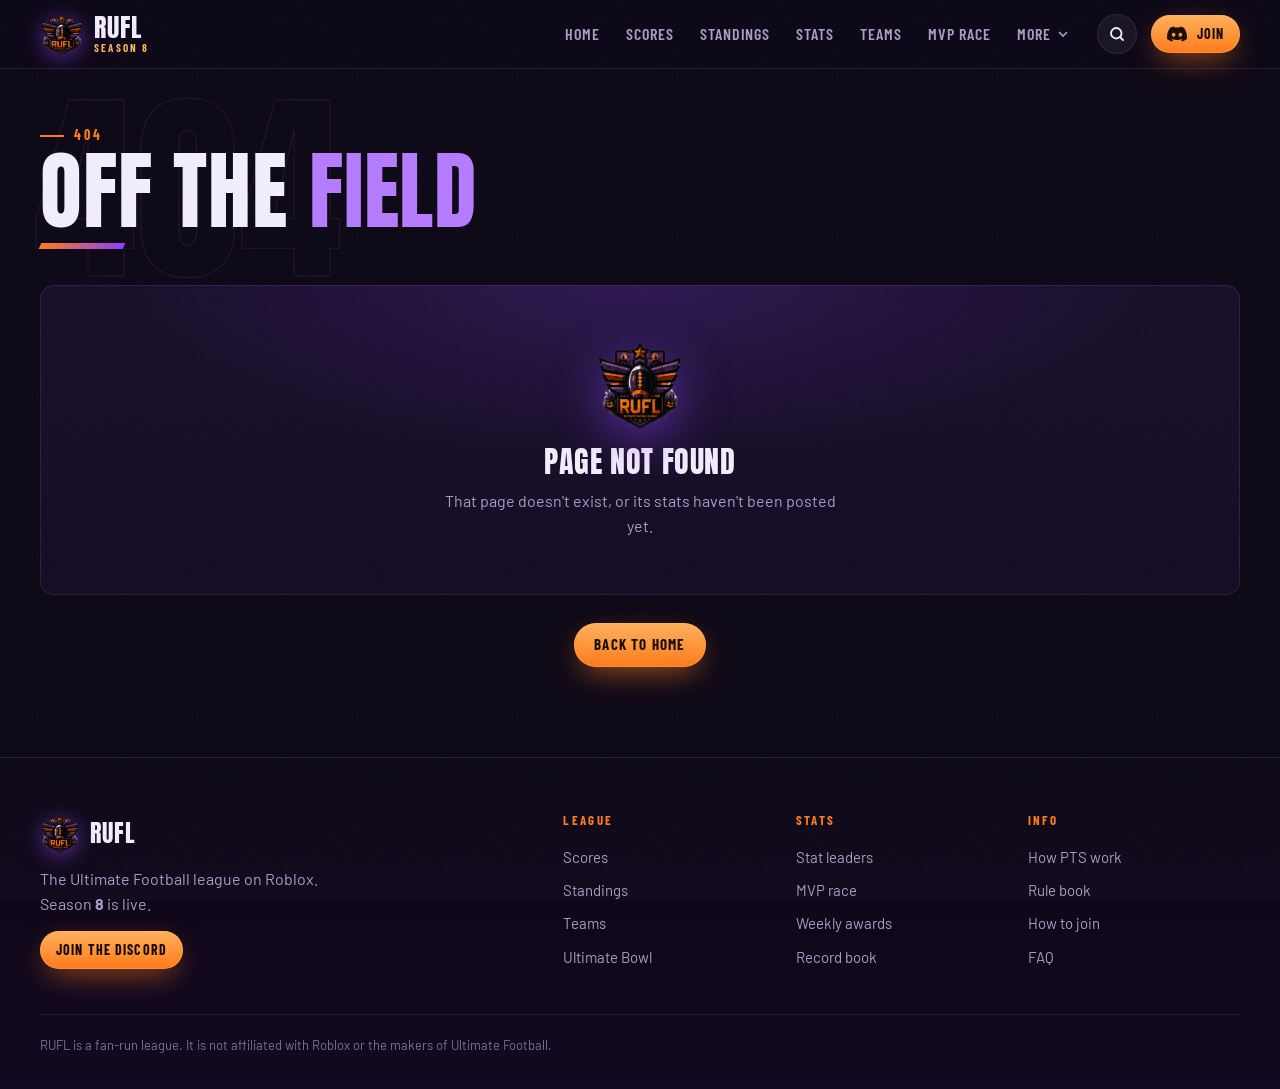
==== commit 0a0c2feb: "Version code files; fresh Discord counts" ====
--- a/awards/index.html
+++ b/awards/index.html
@@ -21,7 +21,7 @@
 <link rel="preconnect" href="https://fonts.googleapis.com">
 <link rel="preconnect" href="https://fonts.gstatic.com" crossorigin>
 <link href="https://fonts.googleapis.com/css2?family=Anton&family=Barlow+Condensed:wght@500;600;700;800&family=Barlow:wght@400;500;600;700&display=swap" rel="stylesheet">
-<link rel="stylesheet" href="/styles.css">
+<link rel="stylesheet" href="/styles.css?v=a9ba810d">
 </head>
 <body class="preload">
 <a class="skip" href="#app">Skip to content</a>
@@ -96,6 +96,6 @@
   </div>
 </div>
 
-<script src="/app.js"></script>
+<script src="/app.js?v=5fcde79c"></script>
 </body>
 </html>
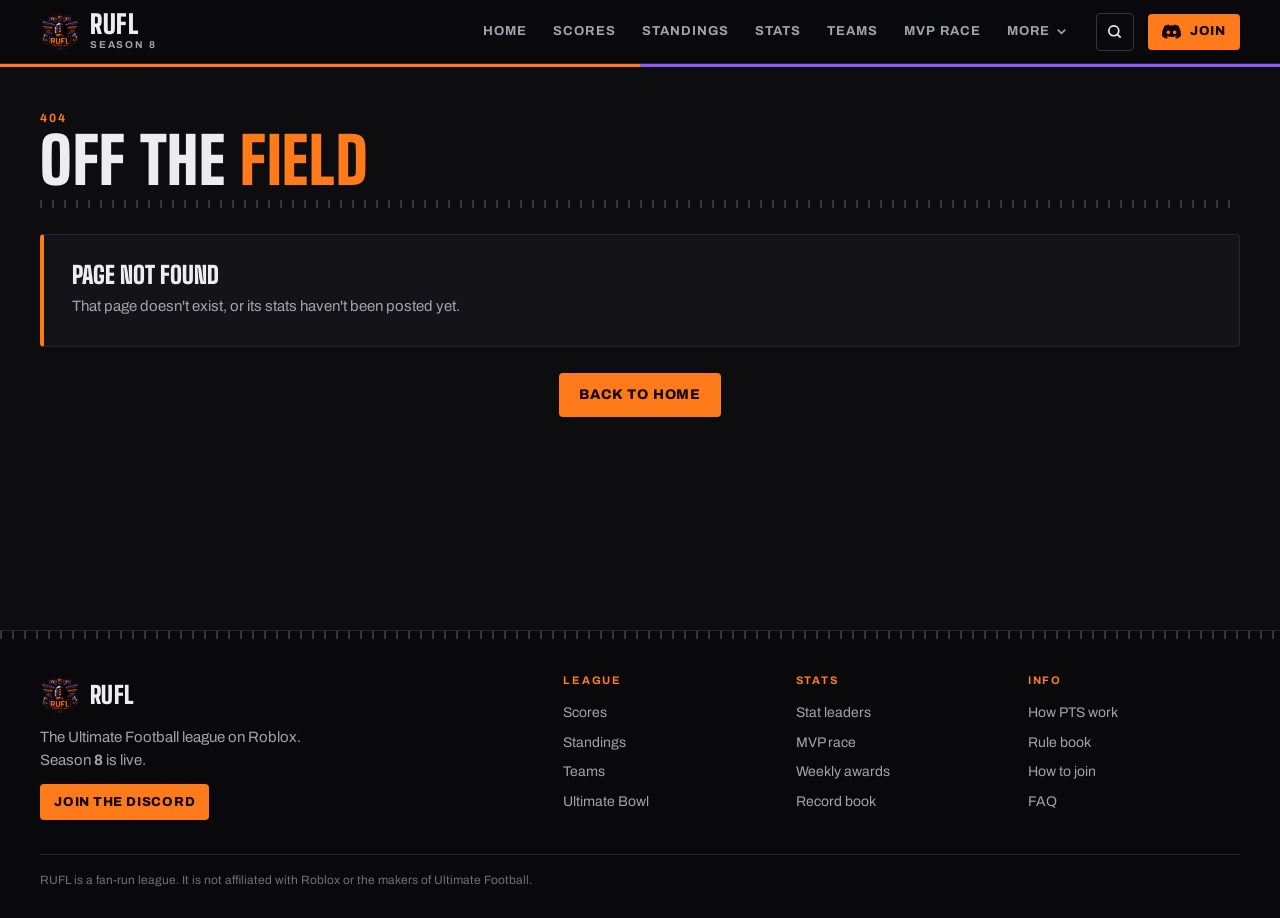
==== commit 3410c49f: "Redesign: RUFL stadium-night theme (scoreboard LED numbers, stencil type, jersey stripes)" ====
--- a/awards/index.html
+++ b/awards/index.html
@@ -20,8 +20,8 @@
 <link rel="apple-touch-icon" href="/img/apple-touch-icon.png">
 <link rel="preconnect" href="https://fonts.googleapis.com">
 <link rel="preconnect" href="https://fonts.gstatic.com" crossorigin>
-<link href="https://fonts.googleapis.com/css2?family=Anton&family=Barlow+Condensed:wght@500;600;700;800&family=Barlow:wght@400;500;600;700&display=swap" rel="stylesheet">
-<link rel="stylesheet" href="/styles.css?v=a9ba810d">
+<link href="https://fonts.googleapis.com/css2?family=Big+Shoulders+Display:wght@600;700;800;900&family=Archivo:wght@400;500;600;700;800&family=Doto:wght@700;900&display=swap" rel="stylesheet">
+<link rel="stylesheet" href="/styles.css?v=0c812d65">
 </head>
 <body class="preload">
 <a class="skip" href="#app">Skip to content</a>
@@ -96,6 +96,6 @@
   </div>
 </div>
 
-<script src="/app.js?v=5fcde79c"></script>
+<script src="/app.js?v=9e2df187"></script>
 </body>
 </html>
--- a/styles.css
+++ b/styles.css
@@ -1,783 +1,619 @@
-/* RUFL — "prime time" theme: night-game purple, stadium orange, broadcast score bugs and crest badges. */
+/* RUFL — "Stadium night" theme.
+   Night-game black, the shield's orange and purple used flat, stencil stadium type (Big Shoulders),
+   LED dot-matrix numerals for scores (Doto), yard-line hash marks as dividers, jersey sleeve stripes. */
 :root{
-  --bg:#0b0614; --bg-2:#120a22; --panel:#160d29; --panel-2:#1d1236; --panel-3:#251746;
-  --line:rgba(190,150,255,.13); --line-2:rgba(190,150,255,.24);
-  --text:#f3eefc; --muted:#a99cc6; --dim:#7d7099;
-  --purple:#8b3dff; --purple-2:#b57bff; --orange:#ff7a18; --orange-2:#ffb15c;
-  --win:#3ddc84; --loss:#ff5d73;
-  --display:"Anton",Impact,"Arial Narrow",sans-serif;
-  --cond:"Barlow Condensed","Arial Narrow",sans-serif;
-  --body:"Barlow",system-ui,sans-serif;
-  --r:14px; --nav-h:68px; --strip-h:0px;
-  --ease:cubic-bezier(.2,.8,.2,1);
-  /* position colours for the MVP bars */
-  --c-QB:#ff7a18; --c-RB:#ffd23f; --c-WR:#b57bff; --c-DE:#ff5d73; --c-DB:#3ddcc8; --c-K:#7aa2ff;
+  --night:#09090b; --bg:#0d0d10; --panel:#141418; --panel-2:#1a1a1f; --panel-3:#22222a;
+  --line:#26262d; --line-2:#34343d;
+  --text:#ececf1; --muted:#a2a2ad; --dim:#6f6f7a;
+  --orange:#ff7a1a; --amber:#ffb347; --purple:#8f5bf0;
+  --win:#37c47a; --loss:#ef5161;
+  --head:"Big Shoulders Display","Arial Narrow",sans-serif;
+  --body:"Archivo",system-ui,sans-serif;
+  --led:"Doto","Courier New",monospace;
+  --r:4px; --nav-h:64px;
+  --c-QB:#ff7a1a; --c-RB:#ffcf3a; --c-WR:#8f5bf0; --c-DE:#ef5161; --c-DB:#2fc7b6; --c-K:#6d9bff;
+  --hash:repeating-linear-gradient(90deg,var(--line-2) 0 2px,transparent 2px 12px);
 }
 *{box-sizing:border-box}
-html{scroll-behavior:smooth;scroll-padding-top:calc(var(--nav-h) + 16px)}
-body{margin:0;background:var(--bg);color:var(--text);font:400 16px/1.55 var(--body);-webkit-font-smoothing:antialiased;overflow-x:hidden;min-height:100vh}
+html{scroll-behavior:smooth;scroll-padding-top:calc(var(--nav-h) + 70px)}
+body{margin:0;background:var(--bg);color:var(--text);font:400 15px/1.55 var(--body);-webkit-font-smoothing:antialiased;overflow-x:hidden;min-height:100vh}
 body.menu-open{overflow:hidden}
 img{max-width:100%;display:block}
 a{color:inherit}
-h1,h2,h3,h4{margin:0;font-weight:400}
+h1,h2,h3,h4{margin:0;font-weight:800}
 p{margin:0}
 button{font:inherit;color:inherit}
 .wrap{width:min(1200px,100% - 32px);margin-inline:auto}
-.skip{position:absolute;left:-999px;top:8px;z-index:200;background:var(--orange);color:#1a0a00;padding:8px 14px;border-radius:8px;font-weight:700}
+.skip{position:absolute;left:-999px;top:8px;z-index:200;background:var(--orange);color:#140800;padding:8px 14px;border-radius:var(--r);font-weight:700}
 .skip:focus{left:8px}
-:focus-visible{outline:3px solid var(--purple-2);outline-offset:3px;border-radius:6px}
-body::before{content:"";position:fixed;inset:0;pointer-events:none;z-index:150;opacity:.05;
-  background-image:url("data:image/svg+xml,%3Csvg xmlns='http://www.w3.org/2000/svg' width='160' height='160'%3E%3Cfilter id='n'%3E%3CfeTurbulence type='fractalNoise' baseFrequency='.9' numOctaves='2'/%3E%3C/filter%3E%3Crect width='100%25' height='100%25' filter='url(%23n)'/%3E%3C/svg%3E")}
-.muted{color:var(--muted)} .center{text-align:center}
+:focus-visible{outline:2px solid var(--amber);outline-offset:2px}
+.muted{color:var(--muted)} .center{text-align:center} .dim{color:var(--muted)}
 .up{color:var(--win)!important} .down{color:var(--loss)!important}
-
-/* ============ buttons ============ */
-.btn{--h:44px;display:inline-flex;align-items:center;justify-content:center;gap:10px;height:var(--h);padding:0 20px;border:0;border-radius:999px;cursor:pointer;
-  font:700 15px/1 var(--cond);letter-spacing:.08em;text-transform:uppercase;text-decoration:none;color:#170a00;
-  background:linear-gradient(180deg,var(--orange-2),var(--orange));box-shadow:0 0 0 1px rgba(255,180,100,.4) inset,0 10px 30px -8px rgba(255,122,24,.7);
-  transition:transform .2s,box-shadow .2s;position:relative;overflow:hidden;white-space:nowrap}
-.btn::after{content:"";position:absolute;top:0;left:-60%;width:40%;height:100%;background:linear-gradient(100deg,transparent,rgba(255,255,255,.55),transparent);transform:skewX(-20deg);transition:left .6s}
-.btn:hover{transform:translateY(-2px);box-shadow:0 0 0 1px rgba(255,200,130,.6) inset,0 16px 40px -8px rgba(255,122,24,.9)}
-.btn:hover::after{left:130%}
-.btn svg{width:20px;height:20px;fill:currentColor}
-.btn-sm{--h:38px;padding:0 16px;font-size:14px}
-.btn-lg{--h:54px;padding:0 28px;font-size:17px}
-.btn-ghost{color:var(--text);background:rgba(255,255,255,.05);box-shadow:0 0 0 1px var(--line-2) inset;backdrop-filter:blur(8px)}
-.btn-ghost:hover{box-shadow:0 0 0 1px var(--purple-2) inset,0 12px 30px -10px rgba(139,61,255,.7)}
-
-/* ============ nav ============ */
-.nav{position:fixed;inset:0 0 auto;height:var(--nav-h);z-index:60;display:flex;align-items:center;gap:14px;padding:0 max(16px,calc((100% - 1200px)/2));transition:background .3s,box-shadow .3s}
-.nav.solid{background:rgba(11,6,20,.86);backdrop-filter:blur(16px) saturate(1.3);box-shadow:0 1px 0 var(--line)}
-.brand{display:flex;align-items:center;gap:10px;text-decoration:none;font:400 26px/1 var(--display);letter-spacing:.04em;flex:none}
-.brand img{width:44px;height:auto;filter:drop-shadow(0 4px 10px rgba(139,61,255,.55));transition:transform .3s var(--ease)}
-.brand:hover img{transform:rotate(-6deg) scale(1.06)}
-.brand span{display:flex;flex-direction:column;line-height:.95}
-.brand small{font:700 11px/1 var(--cond);letter-spacing:.2em;text-transform:uppercase;color:var(--orange-2);margin-top:3px}
-.links{display:flex;align-items:center;gap:2px;margin-left:auto}
-.links>a,.more-btn{position:relative;display:flex;align-items:center;gap:4px;height:40px;padding:0 12px;border:0;background:none;cursor:pointer;
-  font:600 16px/1 var(--cond);letter-spacing:.06em;text-transform:uppercase;text-decoration:none;color:var(--muted);border-radius:8px;transition:color .2s,background .2s}
-.links>a::after,.more-btn::after{content:"";position:absolute;left:12px;right:12px;bottom:3px;height:2px;background:var(--orange);transform:scaleX(0);transform-origin:left;transition:transform .25s var(--ease)}
-.links>a:hover,.more-btn:hover{color:var(--text)}
-.links>a.active,.more-btn.active{color:var(--text)}
-.links>a.active::after,.more-btn.active::after,.links>a:hover::after{transform:scaleX(1)}
-.more{position:relative}
-.more-btn svg{width:16px;height:16px;fill:none;stroke:currentColor;stroke-width:2.5;transition:transform .2s}
+.kicker{font:700 12px/1 var(--body);letter-spacing:.16em;text-transform:uppercase;color:var(--orange);margin-bottom:8px}
+
+.btn{display:inline-flex;align-items:center;justify-content:center;gap:9px;height:44px;padding:0 20px;border:0;border-radius:var(--r);cursor:pointer;
+  font:800 14px/1 var(--body);letter-spacing:.06em;text-transform:uppercase;text-decoration:none;color:#140800;background:var(--orange);transition:background .15s,transform .15s;white-space:nowrap}
+.btn:hover{background:var(--amber)}
+.btn:active{transform:translateY(1px)}
+.btn svg{width:19px;height:19px;fill:currentColor}
+.btn-sm{height:36px;padding:0 14px;font-size:13px}
+.btn-line{background:transparent;color:var(--text);box-shadow:inset 0 0 0 2px rgba(255,255,255,.55)}
+.btn-line:hover{background:#fff;color:#111}
+
+/* nav */
+.nav{position:fixed;inset:0 0 auto;height:var(--nav-h);z-index:60;display:flex;align-items:center;gap:14px;padding:0 max(16px,calc((100% - 1200px)/2));background:var(--night);border-bottom:1px solid var(--line)}
+.nav::after{content:"";position:absolute;left:0;right:0;bottom:-4px;height:3px;background:linear-gradient(90deg,var(--orange) 0 50%,var(--purple) 50% 100%)}
+.brand{display:flex;align-items:center;gap:10px;text-decoration:none;flex:none}
+.brand img{width:40px;height:auto}
+.brand span{display:flex;flex-direction:column;font:900 26px/.9 var(--head);letter-spacing:.02em;text-transform:uppercase}
+.brand small{font:700 10px/1 var(--body);letter-spacing:.18em;color:var(--muted);margin-top:4px}
+.links{display:flex;align-items:center;margin-left:auto;height:100%}
+.links>a,.more-btn{position:relative;display:flex;align-items:center;gap:4px;height:100%;padding:0 13px;border:0;background:none;cursor:pointer;
+  font:700 13px/1 var(--body);letter-spacing:.08em;text-transform:uppercase;text-decoration:none;color:var(--muted);transition:color .15s}
+.links>a:hover,.more-btn:hover,.links>a.active,.more-btn.active{color:#fff}
+.links>a.active::after,.more-btn.active::after{content:"";position:absolute;left:13px;right:13px;bottom:0;height:3px;background:var(--orange)}
+.more{position:relative;height:100%}
+.more-btn svg{width:15px;height:15px;fill:none;stroke:currentColor;stroke-width:2.5;transition:transform .2s}
 .more-btn[aria-expanded="true"] svg{transform:rotate(180deg)}
-.more-menu{position:absolute;right:0;top:calc(100% + 8px);min-width:210px;padding:8px;border-radius:12px;background:rgba(22,13,41,.97);backdrop-filter:blur(16px);
-  box-shadow:0 0 0 1px var(--line-2),0 24px 50px -10px rgba(0,0,0,.7);opacity:0;visibility:hidden;transform:translateY(-6px);transition:.2s}
+.more-menu{position:absolute;right:0;top:100%;min-width:210px;padding:6px;background:var(--panel);border:1px solid var(--line-2);border-radius:var(--r);box-shadow:0 16px 40px -12px #000;opacity:0;visibility:hidden;transform:translateY(-4px);transition:.15s}
 .more-btn[aria-expanded="true"]+.more-menu{opacity:1;visibility:visible;transform:none}
-.more-menu a{display:block;padding:10px 12px;border-radius:8px;text-decoration:none;font:600 15px/1.2 var(--cond);letter-spacing:.05em;text-transform:uppercase;color:var(--muted)}
-.more-menu a:hover,.more-menu a.active{background:var(--panel-3);color:var(--text)}
-.icon-btn{width:40px;height:40px;display:grid;place-items:center;border:0;border-radius:50%;background:rgba(255,255,255,.05);box-shadow:0 0 0 1px var(--line) inset;cursor:pointer;flex:none;transition:.2s}
-.icon-btn:hover{background:var(--panel-3);box-shadow:0 0 0 1px var(--purple-2) inset}
-.icon-btn svg{width:18px;height:18px;fill:none;stroke:currentColor;stroke-width:2.4;stroke-linecap:round}
-.burger{display:none;width:44px;height:44px;border:0;background:transparent;padding:10px;cursor:pointer;flex:none}
-.burger i{display:block;height:2px;background:var(--text);margin:5px 0;border-radius:2px;transition:transform .3s,opacity .3s}
+.more-menu a{display:block;padding:10px 12px;border-radius:3px;text-decoration:none;font:600 14px/1.2 var(--body);color:var(--muted)}
+.more-menu a:hover,.more-menu a.active{background:var(--panel-3);color:#fff}
+.icon-btn{width:38px;height:38px;display:grid;place-items:center;border:1px solid var(--line-2);border-radius:var(--r);background:transparent;cursor:pointer;flex:none;transition:.15s}
+.icon-btn:hover{border-color:var(--muted)}
+.icon-btn svg{width:17px;height:17px;fill:none;stroke:currentColor;stroke-width:2.4;stroke-linecap:round}
+.burger{display:none;width:42px;height:42px;border:0;background:transparent;padding:10px;cursor:pointer;flex:none}
+.burger i{display:block;height:2px;background:var(--text);margin:5px 0;transition:transform .25s,opacity .25s}
 .burger[aria-expanded="true"] i:nth-child(1){transform:translateY(7px) rotate(45deg)}
 .burger[aria-expanded="true"] i:nth-child(2){opacity:0}
 .burger[aria-expanded="true"] i:nth-child(3){transform:translateY(-7px) rotate(-45deg)}
 
-/* ============ score bug strip ============ */
-.bug-strip{position:fixed;top:var(--nav-h);left:0;right:0;z-index:55;height:58px;display:flex;align-items:stretch;background:rgba(14,8,26,.94);backdrop-filter:blur(14px);
-  box-shadow:0 1px 0 var(--line),0 10px 30px -20px #000;transition:transform .35s var(--ease)}
-body[data-page="home"] .bug-strip{transform:translateY(-120%)}
-body[data-page="home"].strip-on .bug-strip{transform:none}
+/* jumbotron score strip */
+.bug-strip{position:fixed;top:calc(var(--nav-h) + 3px);left:0;right:0;z-index:55;height:56px;display:flex;align-items:stretch;background:#050506;border-bottom:1px solid var(--line)}
 .bug-strip[hidden]{display:none}
-body:has(.bug-strip:not([hidden])):not([data-page="home"]) #app{padding-top:58px}
-.strip-label{flex:none;display:grid;place-items:center;padding:0 16px 0 max(16px,calc((100% - 1200px)/2));font:400 18px/1 var(--display);letter-spacing:.06em;text-transform:uppercase;
-  background:linear-gradient(90deg,var(--orange),#ff9a3c);color:#1a0a00;clip-path:polygon(0 0,100% 0,calc(100% - 14px) 100%,0 100%);padding-right:28px}
-.strip-track{display:flex;gap:6px;overflow-x:auto;scrollbar-width:none;padding:6px 10px;align-items:center;mask-image:linear-gradient(90deg,#000 92%,transparent)}
+body:has(.bug-strip:not([hidden])) #app{padding-top:56px}
+.strip-label{flex:none;display:flex;align-items:center;padding:0 16px 0 max(16px,calc((100% - 1200px)/2));font:900 15px/1 var(--head);letter-spacing:.12em;text-transform:uppercase;color:var(--orange);border-right:1px solid var(--line)}
+.strip-track{display:flex;overflow-x:auto;scrollbar-width:none;align-items:stretch}
 .strip-track::-webkit-scrollbar{display:none}
-.bug{flex:none;display:grid;grid-template-columns:auto auto;grid-template-rows:1fr 1fr;column-gap:10px;align-items:center;padding:3px 12px 3px 8px;height:46px;border-radius:8px;text-decoration:none;
-  background:var(--panel);box-shadow:0 0 0 1px var(--line) inset;transition:.2s}
-.bug:hover{background:var(--panel-3);box-shadow:0 0 0 1px var(--purple-2) inset}
-.bug-wk{grid-row:1/3;font:700 11px/1.1 var(--cond);letter-spacing:.1em;color:var(--dim);writing-mode:vertical-rl;transform:rotate(180deg)}
-.bug-row{display:flex;align-items:center;gap:6px;font:700 14px/1 var(--cond);letter-spacing:.04em;color:var(--muted)}
-.bug-row b{font-weight:700;min-width:34px}
-.bug-row em{font:400 15px/1 var(--display);font-style:normal;margin-left:auto;min-width:22px;text-align:right}
+.bug{flex:none;display:grid;grid-template-columns:auto auto;grid-template-rows:1fr 1fr;column-gap:10px;align-items:center;padding:6px 14px;text-decoration:none;border-right:1px solid var(--line);transition:background .15s}
+.bug:hover{background:var(--panel)}
+.bug-wk{grid-row:1/3;font:700 10px/1.1 var(--body);letter-spacing:.1em;color:var(--dim);writing-mode:vertical-rl;transform:rotate(180deg)}
+.bug-row{display:flex;align-items:center;gap:7px;font:700 13px/1 var(--body);color:var(--dim)}
+.bug-row b{min-width:34px}
+.bug-row em{font:900 16px/1 var(--led);font-style:normal;margin-left:auto;min-width:24px;text-align:right}
 .bug-row.w{color:var(--text)}
-.bug-row.w em{color:var(--orange-2)}
-
-/* ============ crests + headshots ============ */
-.crest{--s:36px;position:relative;flex:none;width:var(--s);height:calc(var(--s) * 1.12);display:grid;place-items:center;
-  clip-path:polygon(50% 0,100% 14%,100% 62%,50% 100%,0 62%,0 14%);
-  background:linear-gradient(160deg,color-mix(in srgb,var(--tc) 82%,#fff 18%) 0%,var(--tc) 45%,color-mix(in srgb,var(--tc) 55%,#000 45%) 100%)}
-.crest::before{content:"";position:absolute;inset:calc(var(--s) * .07);clip-path:inherit;border:0;
-  background:linear-gradient(160deg,rgba(255,255,255,.18),transparent 40%,rgba(0,0,0,.25));
-  box-shadow:inset 0 0 0 2px rgba(255,255,255,.25)}
-.crest b{position:relative;font:400 calc(var(--s) * .34)/1 var(--display);letter-spacing:.02em;color:#fff;text-shadow:0 1px 2px rgba(0,0,0,.4);margin-top:-8%}
-.crest.lt b{color:#160a24;text-shadow:none}
-.crest.has-img{background:none;clip-path:none}
+.bug-row.w em{color:var(--amber)}
+
+/* team marks */
+.crest{--s:36px;position:relative;flex:none;width:var(--s);height:calc(var(--s) * 1.12);display:grid;place-items:center;clip-path:polygon(50% 0,100% 14%,100% 62%,50% 100%,0 62%,0 14%);background:var(--tc)}
+.crest::before{content:"";position:absolute;inset:calc(var(--s) * .08);clip-path:inherit;box-shadow:inset 0 0 0 2px rgba(255,255,255,.3)}
+.crest b{position:relative;font:900 calc(var(--s) * .36)/1 var(--head);color:#fff;margin-top:-8%}
+.crest.lt b{color:#111}
+.crest.has-img{background:none;clip-path:none;height:var(--s)}
 .crest.has-img::before{display:none}
 .crest img{width:100%;height:100%;object-fit:contain}
-.crest.xs{--s:20px} .crest.xs b{font-size:7px}
-.crest.sm{--s:28px}
-.crest.md{--s:44px}
-.crest.lg{--s:56px}
-.crest.xl{--s:84px}
-.crest.xxl{--s:132px}
-.hs{--s:36px;flex:none;width:var(--s);height:var(--s);border-radius:50%;display:grid;place-items:center;overflow:hidden;position:relative;
-  font:400 max(12px,calc(var(--s) * .4))/1 var(--display);letter-spacing:.02em;color:#fff;text-shadow:0 1px 2px rgba(0,0,0,.35);
-  background:radial-gradient(circle at 30% 25%,color-mix(in srgb,var(--tc) 70%,#fff 30%),var(--tc) 55%,color-mix(in srgb,var(--tc) 50%,#000 50%));
-  box-shadow:0 0 0 2px var(--bg),0 0 0 3px color-mix(in srgb,var(--tc) 70%,#fff 30%)}
+.crest.xs{--s:20px} .crest.sm{--s:28px} .crest.md{--s:44px} .crest.lg{--s:56px} .crest.xl{--s:84px} .crest.xxl{--s:128px}
+.hs{--s:36px;flex:none;width:var(--s);height:var(--s);border-radius:50%;display:grid;place-items:center;overflow:hidden;font:900 max(12px,calc(var(--s) * .38))/1 var(--head);color:#fff;background:var(--tc);box-shadow:inset 0 0 0 2px rgba(255,255,255,.18)}
 .hs img{width:100%;height:100%;object-fit:cover}
-.hs.sm{--s:30px} .hs.md{--s:44px} .hs.lg{--s:58px} .hs.xl{--s:84px} .hs.xxl{--s:132px}
-
-/* ============ page frame ============ */
+.hs.sm{--s:30px} .hs.md{--s:44px} .hs.lg{--s:56px} .hs.xl{--s:84px} .hs.xxl{--s:128px}
+
+/* page frame */
 #app{min-height:70vh;outline:none}
-.boot{min-height:100vh;display:grid;place-content:center;justify-items:center;gap:16px;color:var(--muted);font:600 15px/1 var(--cond);letter-spacing:.18em;text-transform:uppercase}
-.boot img{animation:float 2.4s ease-in-out infinite;filter:drop-shadow(0 20px 30px rgba(139,61,255,.5))}
-.page{width:min(1200px,100% - 32px);margin:0 auto;padding:calc(var(--nav-h) + 34px) 0 90px;display:flex;flex-direction:column;gap:28px}
-.pagehead{position:relative;display:flex;align-items:flex-end;justify-content:space-between;gap:20px;flex-wrap:wrap;padding:26px 0 8px;isolation:isolate}
-.pagehead .ghost{position:absolute;left:-6px;bottom:-14px;z-index:-1;font:400 clamp(90px,16vw,210px)/.8 var(--display);text-transform:uppercase;letter-spacing:.01em;
-  color:transparent;-webkit-text-stroke:1px rgba(181,123,255,.13);white-space:nowrap;pointer-events:none;user-select:none}
-.pagehead h1{font:400 clamp(46px,7vw,86px)/.9 var(--display);text-transform:uppercase;letter-spacing:.01em}
-.pagehead h1 span{color:var(--purple-2)}
-.pagehead h1::after{content:"";display:block;width:84px;height:6px;margin-top:14px;background:linear-gradient(90deg,var(--orange),var(--purple));transform:skewX(-24deg);transform-origin:left}
-.kicker{margin:0 0 10px;font:700 14px/1 var(--cond);letter-spacing:.22em;text-transform:uppercase;color:var(--orange)}
-.kicker::before{content:"";display:inline-block;width:24px;height:2px;background:currentColor;vertical-align:middle;margin-right:10px}
-.crumb{align-self:flex-start;display:inline-flex;align-items:center;gap:8px;margin-bottom:-14px;font:700 14px/1 var(--cond);letter-spacing:.12em;text-transform:uppercase;text-decoration:none;color:var(--muted);transition:color .2s,gap .2s}
-.crumb:hover{color:var(--text);gap:12px}
-.crumb svg,.arw{width:16px;height:16px;fill:none;stroke:currentColor;stroke-width:2.4;stroke-linecap:round;stroke-linejoin:round}
-.sh{display:flex;align-items:baseline;gap:12px;margin-bottom:14px}
-.sh h2{font:400 clamp(26px,3vw,34px)/1 var(--display);text-transform:uppercase;letter-spacing:.02em}
-.sh .sub{font:700 13px/1 var(--cond);letter-spacing:.16em;text-transform:uppercase;color:var(--dim)}
-.sh .go{margin-left:auto;display:inline-flex;align-items:center;gap:6px;font:700 14px/1 var(--cond);letter-spacing:.1em;text-transform:uppercase;text-decoration:none;color:var(--orange-2);transition:gap .2s}
-.sh .go:hover{gap:10px}
-.card{position:relative;border-radius:var(--r);background:linear-gradient(180deg,var(--panel),var(--bg-2));box-shadow:0 0 0 1px var(--line) inset}
-.note{color:var(--dim);font-size:14px}
-.note a{color:var(--orange-2);text-decoration:none;display:inline-flex;align-items:center;gap:4px}
-.lead-p{max-width:72ch;color:var(--muted);font-size:17px;margin-top:-8px}
-.empty-mini{padding:22px;color:var(--dim);text-align:center;font-size:15px}
-.blk{padding-top:84px}
-.blk-sm{margin:0}
-
-/* empty states */
-.empty{display:flex;flex-direction:column;align-items:center;text-align:center;gap:12px;padding:56px 24px;border-radius:var(--r);
-  background:radial-gradient(60% 80% at 50% 0%,rgba(139,61,255,.18),transparent 70%),linear-gradient(180deg,var(--panel),var(--bg-2));box-shadow:0 0 0 1px var(--line) inset;overflow:hidden}
-.empty img{width:86px;filter:drop-shadow(0 14px 24px rgba(139,61,255,.5));animation:float 6s ease-in-out infinite}
-.empty h3{font:400 30px/1 var(--display);text-transform:uppercase;letter-spacing:.02em;margin-top:6px}
-.empty p{color:var(--muted);max-width:46ch}
+.boot{min-height:100vh;display:grid;place-content:center;justify-items:center;gap:14px;color:var(--muted);font:700 12px/1 var(--body);letter-spacing:.16em;text-transform:uppercase}
+.boot img{width:90px}
+.page{width:min(1200px,100% - 32px);margin:0 auto;padding:calc(var(--nav-h) + 30px) 0 80px;display:flex;flex-direction:column;gap:26px}
+.pagehead{display:flex;align-items:flex-end;justify-content:space-between;gap:18px;flex-wrap:wrap;padding:18px 0 18px;position:relative}
+.pagehead::after{content:"";position:absolute;left:0;right:0;bottom:0;height:8px;background:var(--hash)}
+.pagehead h1{font:900 clamp(40px,6vw,64px)/.9 var(--head);text-transform:uppercase;letter-spacing:.01em}
+.pagehead h1 span{color:var(--orange)}
+.crumb{align-self:flex-start;display:inline-flex;align-items:center;gap:7px;margin-bottom:-12px;font:700 12px/1 var(--body);letter-spacing:.12em;text-transform:uppercase;text-decoration:none;color:var(--muted)}
+.crumb:hover{color:#fff}
+.crumb svg,.arw{width:15px;height:15px;fill:none;stroke:currentColor;stroke-width:2.4;stroke-linecap:round;stroke-linejoin:round}
+.sh{display:flex;align-items:baseline;gap:12px;margin-bottom:12px;padding-bottom:10px;border-bottom:2px solid var(--line)}
+.sh h2{font:900 26px/1 var(--head);text-transform:uppercase;letter-spacing:.02em;position:relative;padding-left:14px}
+.sh h2::before{content:"";position:absolute;left:0;top:2px;bottom:2px;width:4px;background:var(--orange)}
+.sh .sub{font:600 12px/1 var(--body);letter-spacing:.1em;text-transform:uppercase;color:var(--dim)}
+.sh .go{margin-left:auto;display:inline-flex;align-items:center;gap:5px;font:700 12px/1 var(--body);letter-spacing:.1em;text-transform:uppercase;text-decoration:none;color:var(--orange)}
+.sh .go:hover{color:var(--amber)}
+.card{position:relative;border-radius:var(--r);background:var(--panel);border:1px solid var(--line)}
+.note{color:var(--dim);font-size:13px}
+.note a{color:var(--orange);text-decoration:none;display:inline-flex;align-items:center;gap:4px}
+.lead-p{max-width:72ch;color:var(--muted);font-size:16px}
+.empty-mini{padding:20px;color:var(--dim);text-align:center;font-size:14px}
+.empty{display:flex;flex-direction:column;align-items:flex-start;gap:8px;padding:28px;border-radius:var(--r);background:var(--panel);border:1px solid var(--line);border-left:4px solid var(--orange)}
+.empty h3{font:900 24px/1 var(--head);text-transform:uppercase}
+.empty p{color:var(--muted);max-width:60ch}
 .empty .btn{margin-top:8px}
 
-/* ============ tables ============ */
-.tablewrap{overflow-x:auto;scrollbar-width:thin;scrollbar-color:var(--panel-3) transparent}
+/* tables */
+.tablewrap{overflow-x:auto;scrollbar-width:thin;scrollbar-color:var(--line-2) transparent}
 .tbl{width:100%;border-collapse:collapse;font-variant-numeric:tabular-nums}
-.tbl th{position:sticky;top:0;padding:12px 10px;font:700 12px/1 var(--cond);letter-spacing:.14em;text-transform:uppercase;color:var(--dim);text-align:right;white-space:nowrap;
-  border-bottom:1px solid var(--line-2);background:var(--panel)}
-.tbl td{padding:11px 10px;text-align:right;white-space:nowrap;border-bottom:1px solid var(--line);font-size:15px}
+.tbl th{position:sticky;top:0;padding:10px;font:700 11px/1 var(--body);letter-spacing:.1em;text-transform:uppercase;color:var(--dim);text-align:right;white-space:nowrap;background:var(--panel-2);border-bottom:1px solid var(--line-2)}
+.tbl td{padding:10px;text-align:right;white-space:nowrap;border-bottom:1px solid var(--line);font-size:14px}
+.tbl tbody tr:nth-child(even) td{background:rgba(255,255,255,.015)}
 .tbl tr:last-child td{border-bottom:0}
 .tbl .l{text-align:left}
-.tbl .rk{width:40px;text-align:center;color:var(--dim);font:700 14px/1 var(--cond)}
-.tbl .key{font:400 17px/1 var(--display);letter-spacing:.03em;color:var(--orange-2)}
-.tbl .dim{color:var(--muted)}
-.tbl tr.link{cursor:pointer;transition:background .15s}
-.tbl tbody tr.link:hover{background:rgba(139,61,255,.1)}
-.tbl tbody tr.link:hover .rk{color:var(--orange)}
-.tbl td.l:first-child,.tbl th.l:first-child{padding-left:16px}
-.tbl td:last-child,.tbl th:last-child{padding-right:16px}
-.tbl .tm{display:flex;align-items:center;gap:10px;text-decoration:none;font-weight:600}
-.tbl .tm:hover span{color:var(--orange-2)}
-.tbl tr.cut td{border-bottom:2px dashed rgba(255,122,24,.45)}
+.tbl .rk{width:40px;text-align:center;color:var(--dim);font:700 13px/1 var(--body)}
+.tbl .key{font:900 17px/1 var(--head);color:var(--amber)}
+.tbl tr.link{cursor:pointer}
+.tbl tbody tr.link:hover td{background:var(--panel-3)}
+.tbl td.l:first-child,.tbl th.l:first-child{padding-left:14px}
+.tbl td:last-child,.tbl th:last-child{padding-right:14px}
+.tbl .tm{display:flex;align-items:center;gap:10px;text-decoration:none;font-weight:700}
+.tbl .tm:hover span{color:var(--amber)}
+.standings tbody tr td:first-child{box-shadow:inset 3px 0 0 var(--tc)}
 .pl{display:flex;align-items:center;gap:10px}
-.pl small{display:block;font-size:12px;color:var(--dim);margin-top:1px}
-.pl .nm{font-weight:600;text-decoration:none}
-.pl .nm:hover{color:var(--orange-2)}
-.tbl.stat th.sortable{cursor:pointer;user-select:none;transition:color .15s}
+.pl small{display:block;font-size:12px;color:var(--dim)}
+.pl .nm{font-weight:700;text-decoration:none}
+.pl .nm:hover{color:var(--amber)}
+.tbl.stat th.sortable{cursor:pointer;user-select:none}
 .tbl.stat th.sortable:hover{color:var(--text)}
-.tbl th .ar{display:inline-block;margin-left:3px;opacity:0;transition:transform .2s}
-.tbl th.sorted{color:var(--orange-2)}
+.tbl th .ar{display:inline-block;margin-left:3px;opacity:0}
+.tbl th.sorted{color:var(--orange)}
 .tbl th.sorted .ar{opacity:1}
 .tbl th.sorted.asc .ar{transform:rotate(180deg)}
-.tbl td.sorted-col{background:rgba(255,122,24,.06)}
-.tbl.stat td.rk,.tbl.stat th.rk,.tbl.stat td:nth-child(2),.tbl.stat th:nth-child(2){position:sticky;background:var(--panel);z-index:1}
+.tbl td.sorted-col{background:rgba(255,122,26,.07)!important}
+.tbl.stat td.rk,.tbl.stat th.rk,.tbl.stat td:nth-child(2),.tbl.stat th:nth-child(2){position:sticky;z-index:1}
+.tbl.stat td.rk,.tbl.stat td:nth-child(2){background:var(--panel)!important}
 .tbl.stat td.rk,.tbl.stat th.rk{left:0}
-.tbl.stat td:nth-child(2),.tbl.stat th:nth-child(2){left:40px;box-shadow:6px 0 10px -8px rgba(0,0,0,.6)}
-.tbl.stat tbody tr.link:hover td.rk,.tbl.stat tbody tr.link:hover td:nth-child(2){background:#1f1338}
+.tbl.stat td:nth-child(2),.tbl.stat th:nth-child(2){left:40px;box-shadow:6px 0 8px -8px #000}
 .wrap-cell{white-space:normal!important;min-width:200px}
-.form{display:inline-flex;gap:3px}
-.form i{width:18px;height:18px;display:grid;place-items:center;border-radius:4px;font:700 11px/1 var(--cond);font-style:normal;color:#0b0614}
+.form{display:inline-flex;gap:2px}
+.form i{width:17px;height:17px;display:grid;place-items:center;border-radius:2px;font:800 10px/1 var(--body);font-style:normal;color:#0b0b0d}
 .form i.W{background:var(--win)} .form i.L{background:var(--loss)} .form i.T{background:var(--muted)}
-.res{display:inline-flex;align-items:center;gap:8px;font:400 17px/1 var(--display);letter-spacing:.03em}
-.res i{width:22px;height:22px;display:grid;place-items:center;border-radius:5px;font:700 12px/1 var(--cond);font-style:normal;color:#0b0614}
+.res{display:inline-flex;align-items:center;gap:8px;font:900 17px/1 var(--head)}
+.res i{width:21px;height:21px;display:grid;place-items:center;border-radius:2px;font:800 11px/1 var(--body);font-style:normal;color:#0b0b0d}
 .res i.W{background:var(--win)} .res i.L{background:var(--loss)} .res i.T{background:var(--muted)}
-.res.sm{font-size:14px;margin-left:6px} .res.sm i{width:18px;height:18px;font-size:11px}
-
-/* ============ scoreboard ============ */
-.scoreboard{display:grid;grid-template-columns:1fr auto 1fr;align-items:center;gap:10px}
+.res.sm{font-size:14px;margin-left:6px} .res.sm i{width:17px;height:17px;font-size:10px}
+
+/* scoreboards */
+.scoreboard{display:grid;grid-template-columns:1fr auto 1fr;align-items:center;gap:12px}
 .sb-side{display:flex;align-items:center;gap:12px;min-width:0}
 .sb-side.home{flex-direction:row-reverse;text-align:right}
 .sb-name{min-width:0;display:flex;flex-direction:column}
-.sb-name b{font:700 19px/1.1 var(--cond);letter-spacing:.03em;text-transform:uppercase;overflow:hidden;text-overflow:ellipsis;white-space:nowrap}
+.sb-name b{font:800 20px/1.05 var(--head);text-transform:uppercase;overflow:hidden;text-overflow:ellipsis;white-space:nowrap}
 .sb-name b a{text-decoration:none}
-.sb-name b a:hover{color:var(--orange-2)}
-.sb-name small{font:600 13px/1.2 var(--cond);letter-spacing:.1em;color:var(--dim)}
-.sb-score{margin-left:auto;font:400 44px/1 var(--display);letter-spacing:.02em}
+.sb-name b a:hover{color:var(--amber)}
+.sb-name small{font:600 12px/1.3 var(--body);color:var(--dim)}
+.sb-score{margin-left:auto;font:900 44px/1 var(--led)}
 .sb-side.home .sb-score{margin-left:0;margin-right:auto}
-.sb-side.l .sb-score,.sb-side.l .sb-name b{color:var(--dim)}
-.sb-side.w .sb-score{color:var(--text);text-shadow:0 0 24px rgba(255,177,92,.45)}
-.sb-mid{display:flex;flex-direction:column;align-items:center;gap:4px;padding:0 8px}
-.sb-final{padding:5px 10px;border-radius:6px;background:var(--panel-3);box-shadow:0 0 0 1px var(--line-2) inset;font:700 12px/1 var(--cond);letter-spacing:.18em;text-transform:uppercase;color:var(--orange-2)}
-.sb-mid small{font:600 12px/1 var(--cond);letter-spacing:.12em;text-transform:uppercase;color:var(--dim)}
-.scoreboard.big .sb-score{font-size:clamp(54px,8vw,96px)}
-.scoreboard.big .sb-name b{font-size:clamp(20px,2.4vw,30px)}
-.scoreboard.big .sb-final{font-size:14px;padding:7px 14px}
-
-/* ============ home dashboard ============ */
-.gc-grid{display:grid;grid-template-columns:1.45fr 1fr;gap:16px}
-.gc-feature{display:flex;flex-direction:column;gap:18px;padding:24px;text-decoration:none;overflow:hidden;transition:box-shadow .3s,transform .3s}
-.gc-feature::before{content:"";position:absolute;inset:0;border-radius:inherit;background:radial-gradient(70% 90% at 0% 0%,rgba(139,61,255,.2),transparent 60%),radial-gradient(60% 80% at 100% 100%,rgba(255,122,24,.12),transparent 60%);pointer-events:none}
-.gc-feature:hover{transform:translateY(-3px);box-shadow:0 0 0 1px var(--purple-2) inset,0 24px 50px -24px rgba(139,61,255,.8)}
-.gc-tag{align-self:flex-start;padding:6px 12px;border-radius:999px;background:rgba(255,122,24,.12);box-shadow:0 0 0 1px rgba(255,122,24,.4) inset;font:700 12px/1 var(--cond);letter-spacing:.18em;text-transform:uppercase;color:var(--orange-2)}
-.gc-recap{color:var(--muted);font-size:16px;position:relative}
-.gc-more{margin-top:auto;display:inline-flex;align-items:center;gap:6px;font:700 14px/1 var(--cond);letter-spacing:.12em;text-transform:uppercase;color:var(--orange-2)}
-.potg{position:relative;display:flex;align-items:center;gap:12px;padding:12px 14px;border-radius:12px;background:rgba(0,0,0,.25);box-shadow:0 0 0 1px var(--line) inset;text-decoration:none}
+.sb-side.l .sb-score{color:var(--dim)}
+.sb-side.l .sb-name b{color:var(--muted)}
+.sb-side.w .sb-score{color:var(--amber);text-shadow:0 0 12px rgba(255,179,71,.35)}
+.sb-mid{display:flex;flex-direction:column;align-items:center;gap:4px}
+.sb-final{padding:4px 8px;border-radius:2px;background:var(--panel-3);font:800 11px/1 var(--body);letter-spacing:.14em;text-transform:uppercase}
+.sb-mid small{font:600 11px/1 var(--body);letter-spacing:.08em;text-transform:uppercase;color:var(--dim)}
+.scoreboard.big .sb-score{font-size:clamp(56px,8vw,92px)}
+.scoreboard.big .sb-name b{font-size:clamp(22px,2.6vw,32px)}
+.score-grid{display:grid;grid-template-columns:repeat(2,1fr);gap:12px}
+.score-card{display:flex;flex-direction:column;gap:12px;padding:18px;text-decoration:none;transition:border-color .15s}
+a.score-card:hover{border-color:var(--muted)}
+.score-card .sb-score{font-size:36px}
+.score-card.upcoming .sb-name b{color:var(--text)}
+.sc-foot{display:flex;align-items:center;gap:10px;padding-top:12px;border-top:1px solid var(--line);font-size:13px;color:var(--muted)}
+.sc-foot small{font:800 10px/1 var(--body);letter-spacing:.14em;color:var(--orange)}
+.sc-foot b{color:var(--text)}
+.sc-link{display:inline-flex;align-items:center;gap:5px;font:700 12px/1 var(--body);letter-spacing:.1em;text-transform:uppercase;color:var(--orange)}
+.weeks{display:flex;overflow-x:auto;scrollbar-width:none;border:1px solid var(--line);border-radius:var(--r);background:var(--panel)}
+.weeks::-webkit-scrollbar{display:none}
+.wk{flex:1 0 auto;display:flex;flex-direction:column;align-items:center;gap:4px;min-width:72px;padding:10px 12px;border:0;border-right:1px solid var(--line);background:none;cursor:pointer;transition:background .15s}
+.wk:last-child{border-right:0}
+.wk span{font:900 18px/1 var(--head);letter-spacing:.04em}
+.wk small{font:700 10px/1 var(--body);letter-spacing:.12em;text-transform:uppercase;color:var(--dim)}
+.wk:hover{background:var(--panel-2)}
+.wk.on{background:var(--orange);color:#140800}
+.wk.on small{color:#3b1800}
+.game-hero{position:relative;padding:30px 26px 22px;border-radius:var(--r);background:var(--panel);border:1px solid var(--line);overflow:hidden}
+.game-hero::before{content:"";position:absolute;left:0;right:0;top:0;height:5px;background:linear-gradient(90deg,var(--ac) 0 50%,var(--hc) 50% 100%)}
+.game-foot{display:flex;align-items:center;gap:20px;margin-top:24px;padding-top:18px;border-top:1px solid var(--line)}
+.game-foot>p{flex:1;color:var(--muted)}
+.potg{display:flex;align-items:center;gap:12px;padding:10px 14px;border-radius:var(--r);background:var(--panel-2);border:1px solid var(--line);text-decoration:none}
 .potg>span:not(.hs):not(.potg-pts){display:flex;flex-direction:column;min-width:0}
-.potg small{font:700 11px/1 var(--cond);letter-spacing:.18em;text-transform:uppercase;color:var(--orange-2)}
-.potg b{font:700 18px/1.2 var(--cond);letter-spacing:.03em}
-.potg em{font-style:normal;color:var(--muted);font-size:14px}
-.potg-pts{margin-left:auto;text-align:right;font:400 28px/1 var(--display);color:var(--orange-2)}
-.potg-pts small{display:block;color:var(--dim);margin-top:3px}
-a.potg:hover{box-shadow:0 0 0 1px var(--purple-2) inset}
-.gc-week{padding:8px;display:flex;flex-direction:column}
-.gc-week-head{display:flex;justify-content:space-between;align-items:center;padding:10px 12px 12px;font:700 15px/1 var(--cond);letter-spacing:.1em;text-transform:uppercase}
-.gc-week-head span{color:var(--dim);font-size:13px}
-.mg{display:grid;grid-template-columns:1fr auto;grid-template-rows:auto auto;column-gap:12px;row-gap:4px;padding:10px 12px;border-radius:10px;text-decoration:none;transition:background .2s}
-a.mg:hover{background:var(--panel-3)}
-.mg+.mg{border-top:1px solid var(--line)}
-.mg-row{grid-column:1;display:flex;align-items:center;gap:8px;font:600 15px/1.1 var(--cond);letter-spacing:.03em;color:var(--muted)}
-.mg-row b{font-weight:600;flex:1;min-width:0;overflow:hidden;text-overflow:ellipsis;white-space:nowrap}
-.mg-row em{font:400 17px/1 var(--display);font-style:normal}
-.mg-row.w{color:var(--text)} .mg-row.w em{color:var(--orange-2)}
-.mg-st{grid-column:2;grid-row:1/3;align-self:center;font:700 11px/1 var(--cond);letter-spacing:.16em;text-transform:uppercase;color:var(--dim);padding-left:8px;border-left:1px solid var(--line)}
-.lgrid{display:grid;grid-template-columns:repeat(3,1fr);gap:16px}
-.lcard{position:relative;display:flex;flex-direction:column;gap:16px;padding:20px;border-radius:var(--r);text-decoration:none;overflow:hidden;isolation:isolate;
-  background:linear-gradient(180deg,var(--panel),var(--bg-2));box-shadow:0 0 0 1px var(--line) inset;transition:transform .3s var(--ease),box-shadow .3s}
-.lcard::before{content:"";position:absolute;inset:0;z-index:-1;background:radial-gradient(320px circle at var(--mx,90%) var(--my,0%),color-mix(in srgb,var(--tc) 35%,transparent),transparent 60%);opacity:.7;transition:opacity .3s}
-.lcard:hover{transform:translateY(-5px);box-shadow:0 0 0 1px color-mix(in srgb,var(--tc) 60%,#fff 10%) inset,0 24px 50px -24px color-mix(in srgb,var(--tc) 80%,transparent)}
-.lcard:hover::before{opacity:1}
+.potg small{font:800 10px/1 var(--body);letter-spacing:.14em;text-transform:uppercase;color:var(--orange)}
+.potg b{font:800 18px/1.15 var(--head);text-transform:uppercase}
+.potg em{font-style:normal;color:var(--muted);font-size:13px}
+.potg-pts{margin-left:auto;text-align:right;font:900 26px/1 var(--led);color:var(--amber)}
+.potg-pts small{display:block;color:var(--dim);margin-top:3px;font:700 10px/1 var(--body)}
+a.potg:hover{border-color:var(--muted)}
+
+/* home */
+.hero{position:relative;padding:calc(var(--nav-h) + 3px) 0 0;background:var(--night);overflow:hidden;isolation:isolate}
+.hero-media{position:absolute;inset:0;z-index:-1;background:url(/img/hero.jpg) center 30%/cover no-repeat}
+.hero-media::after{content:"";position:absolute;inset:0;background:linear-gradient(90deg,rgba(9,9,11,.94) 0%,rgba(9,9,11,.82) 45%,rgba(9,9,11,.35) 100%),linear-gradient(0deg,rgba(9,9,11,.9),transparent 45%)}
+.hero-inner{padding:84px 0 70px}
+.hero-tag{display:flex;align-items:center;gap:10px;font:700 13px/1 var(--body);letter-spacing:.14em;text-transform:uppercase;color:var(--orange);margin-bottom:18px}
+.hero-tag img{width:34px}
+.hero h1{font:900 clamp(52px,8vw,108px)/.88 var(--head);text-transform:uppercase;max-width:9ch}
+.hero-sub{max-width:52ch;margin-top:20px;font-size:17px;color:#cfcfd8}
+.hero-cta{display:flex;flex-wrap:wrap;gap:12px;margin-top:28px}
+.hero-facts{position:relative;background:rgba(5,5,6,.85);border-top:1px solid var(--line)}
+.hero-facts .wrap{display:grid;grid-template-columns:repeat(4,1fr)}
+.hero-facts .wrap>div{display:flex;flex-direction:column;gap:5px;padding:16px 18px;border-left:1px solid var(--line)}
+.hero-facts .wrap>div:first-child{border-left:0;padding-left:0}
+.hero-facts b{font:900 30px/1 var(--led);color:var(--amber)}
+.hero-facts span{font:700 11px/1 var(--body);letter-spacing:.14em;text-transform:uppercase;color:var(--muted)}
+.home-body{padding:0 0 60px}
+.blk{padding-top:52px}
+.blk.two{display:grid;grid-template-columns:1fr 1fr;gap:24px}
+.blk-note{color:var(--muted);margin:-2px 0 16px}
+.mg-grid{display:grid;grid-template-columns:repeat(auto-fill,minmax(170px,1fr));gap:10px}
+.mg{display:flex;flex-direction:column;gap:6px;padding:10px 12px;border-radius:var(--r);background:var(--panel);border:1px solid var(--line);text-decoration:none;transition:border-color .15s}
+a.mg:hover{border-color:var(--muted)}
+.mg-st{font:700 10px/1 var(--body);letter-spacing:.14em;text-transform:uppercase;color:var(--dim);margin-bottom:2px}
+.mg-row{display:flex;align-items:center;gap:8px;font:700 14px/1.1 var(--body);color:var(--muted)}
+.mg-row b{flex:1}
+.mg-row em{font:900 18px/1 var(--led);font-style:normal}
+.mg-row.w{color:var(--text)} .mg-row.w em{color:var(--amber)}
+.lgrid{display:grid;grid-template-columns:repeat(3,1fr);gap:12px}
+.lcard{display:flex;flex-direction:column;gap:14px;padding:16px;border-radius:var(--r);text-decoration:none;background:var(--panel);border:1px solid var(--line);border-top:3px solid var(--tc);transition:border-color .15s}
+.lcard:hover{border-color:var(--muted);border-top-color:var(--tc)}
 .lc-top{display:flex;justify-content:space-between;align-items:center}
-.lc-cat{font:400 22px/1 var(--display);text-transform:uppercase;letter-spacing:.03em}
-.lc-pos{padding:4px 8px;border-radius:6px;background:rgba(0,0,0,.3);font:700 12px/1 var(--cond);letter-spacing:.14em;color:var(--orange-2)}
+.lc-cat{font:900 18px/1 var(--head);text-transform:uppercase;letter-spacing:.03em}
+.lc-pos{font:800 11px/1 var(--body);letter-spacing:.12em;color:var(--dim)}
 .lc-who{display:flex;align-items:center;gap:12px}
-.lc-who b{display:block;font:700 20px/1.1 var(--cond);letter-spacing:.02em}
-.lc-who small{color:var(--muted);font-size:14px}
+.lc-who b{display:block;font:800 18px/1.1 var(--head);text-transform:uppercase}
+.lc-who small{color:var(--muted);font-size:13px}
 .lc-stat{display:flex;align-items:baseline;gap:8px}
-.lc-v{font:400 54px/.9 var(--display);letter-spacing:.01em}
-.lc-u{font:700 14px/1 var(--cond);letter-spacing:.14em;color:var(--muted)}
-.lc-pts{margin-left:auto;font:400 20px/1 var(--display);color:var(--orange-2)}
-.lc-pts small{font:700 11px/1 var(--cond);letter-spacing:.14em;color:var(--dim)}
-.lc-rest{list-style:none;margin:0;padding:12px 0 0;border-top:1px solid var(--line);display:grid;gap:7px}
-.lc-rest li{display:flex;align-items:center;gap:10px;font-size:14px;color:var(--muted)}
-.lc-rest li span{width:16px;font:700 13px/1 var(--cond);color:var(--dim)}
+.lc-v{font:900 46px/.9 var(--led);color:var(--amber)}
+.lc-u{font:700 12px/1 var(--body);letter-spacing:.12em;color:var(--muted)}
+.lc-pts{margin-left:auto;font:900 18px/1 var(--head)}
+.lc-pts small{font:700 10px/1 var(--body);letter-spacing:.12em;color:var(--dim)}
+.lc-rest{list-style:none;margin:0;padding:10px 0 0;border-top:1px solid var(--line);display:grid;gap:6px}
+.lc-rest li{display:flex;align-items:center;gap:10px;font-size:13px;color:var(--muted)}
+.lc-rest li span{width:14px;font-weight:700;color:var(--dim)}
 .lc-rest li b{flex:1;font-weight:600;color:var(--text);overflow:hidden;text-overflow:ellipsis;white-space:nowrap}
-.lc-rest li small{font:600 12px/1 var(--cond);letter-spacing:.06em;color:var(--dim)}
-.lc-rest li em{font:400 15px/1 var(--display);font-style:normal;color:var(--orange-2);min-width:38px;text-align:right}
-.st-grid{display:grid;grid-template-columns:1fr 1fr;gap:16px}
+.lc-rest li small{font-size:12px;color:var(--dim)}
+.lc-rest li em{font:900 15px/1 var(--head);font-style:normal;min-width:36px;text-align:right}
+.st-grid{display:grid;grid-template-columns:1fr 1fr;gap:12px}
+.st-grid.one{grid-template-columns:1fr}
 .st-card{overflow:hidden}
-.st-head{display:flex;align-items:baseline;gap:10px;padding:18px 18px 10px}
-.st-head h3{font:400 24px/1 var(--display);text-transform:uppercase;letter-spacing:.03em}
-.st-head span{font:700 12px/1 var(--cond);letter-spacing:.16em;text-transform:uppercase;color:var(--dim)}
-.st-card .tbl th{background:transparent}
-.standings td:nth-child(2){position:relative}
-.standings tbody tr td:first-child{box-shadow:inset 3px 0 0 var(--tc)}
-.mvp-blk{display:grid;grid-template-columns:1.3fr 1fr;gap:28px;align-items:start}
-.podium{display:grid;grid-template-columns:1fr 1.1fr 1fr;align-items:end;gap:12px}
-.pod{display:flex;flex-direction:column;align-items:center;text-align:center;gap:6px;text-decoration:none;transition:transform .3s var(--ease)}
-.pod:hover{transform:translateY(-6px)}
-.pod b{font:700 18px/1.1 var(--cond);letter-spacing:.02em;max-width:100%;overflow:hidden;text-overflow:ellipsis;white-space:nowrap;margin-top:6px}
-.pod small{color:var(--muted);font-size:13px}
-.pod-block{width:100%;margin-top:10px;display:flex;flex-direction:column;align-items:center;justify-content:flex-start;gap:6px;padding-top:14px;border-radius:12px 12px 4px 4px;
-  background:linear-gradient(180deg,color-mix(in srgb,var(--tc) 45%,var(--panel-2)),var(--panel));box-shadow:0 0 0 1px var(--line-2) inset}
-.pod-block em{font:400 40px/1 var(--display);font-style:normal}
-.pod-block span{font:700 14px/1 var(--cond);letter-spacing:.08em;color:var(--orange-2)}
-.pod.p1 .pod-block{height:170px} .pod.p2 .pod-block{height:130px} .pod.p3 .pod-block{height:105px}
-.pod.p1 .hs{box-shadow:0 0 0 3px var(--bg),0 0 0 5px var(--orange),0 0 40px rgba(255,122,24,.5)}
-.pod.p1 .pod-block em{color:var(--orange-2)}
-.pr-list{padding:6px}
-.pr-row{display:flex;align-items:center;gap:12px;padding:10px;border-radius:10px;text-decoration:none;transition:background .2s}
-.pr-row:hover{background:var(--panel-3)}
-.pr-row+.pr-row{border-top:1px solid var(--line)}
-.pr-rk{width:26px;font:400 22px/1 var(--display);color:var(--dim);text-align:center}
-.pr-row:first-child .pr-rk{color:var(--orange-2)}
-.pr-nm{flex:1;min-width:0;display:flex;flex-direction:column}
-.pr-nm b{font:700 17px/1.1 var(--cond);letter-spacing:.03em}
-.pr-nm small{color:var(--dim);font-size:13px}
-.mv{font:700 12px/1 var(--cond);letter-spacing:.04em;color:var(--dim);min-width:28px;text-align:right}
+.st-head{display:flex;align-items:baseline;gap:10px;padding:12px 14px;border-bottom:1px solid var(--line)}
+.st-head h3{font:900 20px/1 var(--head);text-transform:uppercase;letter-spacing:.03em}
+.st-head span{font:600 12px/1 var(--body);letter-spacing:.08em;text-transform:uppercase;color:var(--dim)}
+.rank-row{display:flex;align-items:center;gap:12px;padding:10px 14px;text-decoration:none;border-bottom:1px solid var(--line);transition:background .15s}
+.rank-row:last-child{border-bottom:0}
+.rank-row:hover{background:var(--panel-2)}
+.rank-row .rk{width:22px;font:900 20px/1 var(--head);color:var(--dim);text-align:center}
+.rank-row:first-child .rk{color:var(--orange)}
+.rank-row .who{flex:1;min-width:0;display:flex;flex-direction:column}
+.rank-row .who b{font:800 16px/1.15 var(--head);text-transform:uppercase}
+.rank-row .who small{color:var(--dim);font-size:12px}
+.rank-row .val{text-align:right;font:900 20px/1 var(--head)}
+.rank-row .val small{display:block;font:700 10px/1 var(--body);letter-spacing:.12em;color:var(--dim);margin-top:2px}
+.mv{font:800 12px/1 var(--body);color:var(--dim)}
 .mv.up{color:var(--win)} .mv.down{color:var(--loss)}
-
-/* kickoff (pre-season) */
-.kickoff{display:grid;grid-template-columns:1.1fr .9fr;gap:30px;align-items:center;padding:42px;border-radius:20px;overflow:hidden;position:relative;
-  background:radial-gradient(70% 100% at 100% 50%,rgba(255,122,24,.16),transparent 60%),radial-gradient(60% 90% at 0% 0%,rgba(139,61,255,.3),transparent 60%),linear-gradient(180deg,var(--panel),var(--bg-2));
-  box-shadow:0 0 0 1px var(--line-2) inset}
-.ko-text h2{font:400 clamp(38px,5vw,60px)/.95 var(--display);text-transform:uppercase}
-.ko-text h2 span{color:var(--purple-2)}
-.ko-text>p:not(.kicker){color:var(--muted);margin-top:14px;max-width:48ch}
-.ko-links{display:flex;flex-wrap:wrap;gap:8px;margin-top:22px}
-.ko-links a{padding:9px 14px;border-radius:999px;text-decoration:none;font:700 14px/1 var(--cond);letter-spacing:.1em;text-transform:uppercase;background:rgba(255,255,255,.05);box-shadow:0 0 0 1px var(--line-2) inset;transition:.2s}
-.ko-links a:hover{box-shadow:0 0 0 1px var(--orange) inset;color:var(--orange-2)}
-.ko-art{display:flex;flex-wrap:wrap;gap:10px;justify-content:center}
-.ko-art>span{animation:float 5s ease-in-out infinite;animation-delay:calc(var(--i) * -.4s)}
-.ko-board{display:flex;gap:10px;padding:16px;border-radius:14px;background:#07040d;box-shadow:0 0 0 1px var(--line-2) inset,0 30px 60px -30px rgba(139,61,255,.8)}
-.ko-board>div{display:flex;flex-direction:column;align-items:center;gap:8px;padding:12px 18px;border-radius:10px;background:#120a1f}
-.ko-board span{font:700 12px/1 var(--cond);letter-spacing:.2em;color:var(--muted)}
-.ko-board b{font:400 clamp(48px,6vw,72px)/1 var(--display);color:var(--orange);text-shadow:0 0 20px rgba(255,122,24,.7);letter-spacing:.04em}
-.ko-board .ko-q b{color:var(--purple-2);text-shadow:0 0 20px rgba(181,123,255,.7)}
+.dir{display:flex;flex-direction:column;gap:22px}
+.dir-lg{display:flex;flex-direction:column;gap:12px}
+.dir-confs{display:grid;grid-template-columns:repeat(auto-fit,minmax(250px,1fr));gap:12px}
+.dir-conf{padding:0 0 6px}
+.dir-conf h3{padding:12px 14px 10px;font:900 18px/1 var(--head);text-transform:uppercase;letter-spacing:.04em;color:var(--muted);border-bottom:1px solid var(--line);margin-bottom:4px}
+.dir-team{display:flex;align-items:center;gap:12px;padding:7px 14px;text-decoration:none;font-weight:600;transition:background .15s}
+.dir-team:hover{background:var(--panel-2);color:var(--amber)}
+.dir-grid{display:grid;grid-template-columns:repeat(auto-fill,minmax(220px,1fr));gap:4px}
+.info{display:grid;grid-template-columns:1.1fr .9fr;gap:30px;align-items:start}
+.info-text p{color:var(--muted);margin-bottom:12px;max-width:62ch}
+.info-text p b{color:var(--text)}
+.steps{list-style:none;margin:0;padding:0;counter-reset:st;display:flex;flex-direction:column;border:1px solid var(--line);border-radius:var(--r);background:var(--panel)}
+.steps li{counter-increment:st;display:grid;grid-template-columns:44px 1fr;column-gap:4px;padding:14px 16px;border-bottom:1px solid var(--line)}
+.steps li::before{content:counter(st,decimal-leading-zero);grid-row:1/3;font:900 22px/1 var(--led);color:var(--orange)}
+.steps li b{font:800 17px/1.2 var(--head);text-transform:uppercase}
+.steps li span{color:var(--muted);font-size:14px}
+.steps li.cta{display:block;border-bottom:0}
+.steps li.cta::before{display:none}
+.steps li.cta .btn{width:100%}
+.bowl-grid{display:grid;grid-template-columns:1fr 1fr;gap:12px}
+.bowl-card{margin:0;border-radius:var(--r);overflow:hidden;background:var(--panel);border:1px solid var(--line)}
+.bowl-card img{width:100%;aspect-ratio:16/9;object-fit:cover}
+.bowl-card figcaption{padding:10px 14px;font:700 12px/1.3 var(--body);letter-spacing:.08em;text-transform:uppercase;color:var(--muted)}
+.qa{display:grid;border:1px solid var(--line);border-radius:var(--r);background:var(--panel)}
+details{border-bottom:1px solid var(--line)}
+details:last-child{border-bottom:0}
+summary{list-style:none;cursor:pointer;padding:15px 48px 15px 16px;position:relative;font:700 15px/1.3 var(--body)}
+summary::-webkit-details-marker{display:none}
+summary::after{content:"+";position:absolute;right:16px;top:50%;translate:0 -50%;font:900 22px/1 var(--head);color:var(--orange)}
+details[open] summary::after{content:"–"}
+details p{padding:0 16px 16px;color:var(--muted)}
+.cta-band{background:var(--orange);color:#140800}
+.cta-band .wrap{display:flex;align-items:center;justify-content:space-between;gap:20px;flex-wrap:wrap;padding:30px 0}
+.cta-band h2{font:900 40px/1 var(--head);text-transform:uppercase}
+.cta-band p{font-weight:600;margin-top:4px}
+.cta-band .btn{background:#140800;color:#fff}
+.cta-band .btn:hover{background:#2a1200}
+
+/* leagues (NFL / CFB) */
+.lg-block{display:flex;flex-direction:column;gap:12px}
+.lg-block+.lg-block{margin-top:14px}
+.lg-banner{display:flex;align-items:baseline;gap:12px;padding:10px 0 8px;border-bottom:1px solid var(--line);margin-top:8px}
+.lg-banner b{font:900 34px/1 var(--head);letter-spacing:.03em;color:var(--orange)}
+.lg-banner.lg-CFB b{color:var(--purple)}
+.lg-banner span{font:700 12px/1 var(--body);letter-spacing:.14em;text-transform:uppercase;color:var(--muted)}
+.head-tools{display:flex;align-items:center;gap:10px;flex-wrap:wrap}
+.seg{display:inline-flex;border:1px solid var(--line-2);border-radius:var(--r);overflow:hidden}
+.seg button{border:0;border-right:1px solid var(--line-2);background:none;cursor:pointer;padding:9px 14px;font:700 12px/1 var(--body);letter-spacing:.1em;text-transform:uppercase;color:var(--muted);transition:background .15s,color .15s}
+.seg button:last-child{border-right:0}
+.seg button:hover{color:#fff}
+.seg button.on{background:var(--orange);color:#140800}
+.lg-seg button.on{background:#fff;color:#111}
 
 /* awards */
-.award{display:grid;grid-template-columns:1fr 1.25fr;overflow:hidden}
-.potw{position:relative;display:grid;grid-template-columns:auto 1fr auto;grid-template-rows:auto auto;align-items:center;gap:14px 16px;padding:24px;text-decoration:none;isolation:isolate;
-  background:radial-gradient(90% 120% at 0% 0%,color-mix(in srgb,var(--tc) 40%,transparent),transparent 65%)}
-.potw-badge{grid-column:1/-1;justify-self:start;padding:6px 12px;border-radius:999px;background:linear-gradient(90deg,var(--orange-2),var(--orange));color:#1a0a00;font:700 12px/1 var(--cond);letter-spacing:.14em;text-transform:uppercase}
-.potw-who b{display:block;font:400 30px/1 var(--display);text-transform:uppercase;letter-spacing:.02em}
+.award{display:grid;grid-template-columns:1fr 1.3fr;overflow:hidden}
+.potw{display:grid;grid-template-columns:auto 1fr auto;grid-template-rows:auto auto;align-items:center;gap:12px 16px;padding:20px;text-decoration:none;border-left:4px solid var(--tc)}
+.potw-badge{grid-column:1/-1;justify-self:start;font:800 11px/1 var(--body);letter-spacing:.14em;text-transform:uppercase;color:var(--orange)}
+.potw-who b{display:block;font:900 28px/1 var(--head);text-transform:uppercase}
 .potw-who small{color:var(--muted)}
-.potw-pts{text-align:right;font:400 40px/1 var(--display);color:var(--orange-2)}
-.potw-pts small{display:block;font:700 12px/1 var(--cond);letter-spacing:.16em;color:var(--dim);margin-top:4px}
-.totw{padding:18px 18px 18px 22px;border-left:1px solid var(--line);display:grid;grid-template-columns:1fr 1fr;gap:6px 14px;align-content:center}
-.totw-h{grid-column:1/-1;font:700 12px/1 var(--cond);letter-spacing:.18em;text-transform:uppercase;color:var(--dim);margin-bottom:6px}
-.totw a{display:flex;align-items:center;gap:10px;padding:7px 8px;border-radius:9px;text-decoration:none;transition:background .2s}
-.totw a:hover{background:var(--panel-3)}
-.totw .pos{width:30px;font:700 12px/1 var(--cond);letter-spacing:.1em;color:var(--orange-2)}
-.totw .nm{flex:1;min-width:0;font-weight:600;font-size:15px;overflow:hidden;text-overflow:ellipsis;white-space:nowrap}
-.totw .v{font:400 16px/1 var(--display)}
-.award-list{display:grid;gap:16px}
-
-/* ============ scores page ============ */
-.weeks{display:flex;gap:8px;overflow-x:auto;scrollbar-width:none;padding:4px 2px 6px;margin-top:-8px}
-.weeks::-webkit-scrollbar{display:none}
-.wk{flex:none;display:flex;flex-direction:column;align-items:center;gap:4px;min-width:74px;padding:10px 14px;border:0;border-radius:12px;cursor:pointer;background:var(--panel);box-shadow:0 0 0 1px var(--line) inset;transition:.2s}
-.wk span{font:400 19px/1 var(--display);letter-spacing:.04em}
-.wk small{font:700 11px/1 var(--cond);letter-spacing:.16em;text-transform:uppercase;color:var(--dim)}
-.wk:hover{box-shadow:0 0 0 1px var(--purple-2) inset}
-.wk.on{background:linear-gradient(180deg,var(--orange-2),var(--orange));box-shadow:0 10px 24px -10px rgba(255,122,24,.8)}
-.wk.on span,.wk.on small{color:#1a0a00}
-.score-grid{display:grid;grid-template-columns:repeat(2,1fr);gap:14px}
-.score-card{display:flex;flex-direction:column;gap:14px;padding:20px;text-decoration:none;transition:transform .3s var(--ease),box-shadow .3s}
-a.score-card:hover{transform:translateY(-4px);box-shadow:0 0 0 1px var(--purple-2) inset,0 20px 44px -24px rgba(139,61,255,.8)}
-.score-card .sb-score{font-size:38px}
-.score-card.upcoming{opacity:.85}
-.score-card.upcoming .scoreboard{padding:6px 0}
-.sc-foot{display:flex;align-items:center;gap:10px;padding-top:12px;border-top:1px solid var(--line);font-size:14px;color:var(--muted)}
-.sc-foot small{font:700 11px/1 var(--cond);letter-spacing:.16em;color:var(--orange-2)}
-.sc-foot b{color:var(--text)}
-.sc-link{display:inline-flex;align-items:center;gap:6px;font:700 13px/1 var(--cond);letter-spacing:.12em;text-transform:uppercase;color:var(--orange-2)}
-
-/* game page */
-.game-hero{position:relative;padding:36px 30px 26px;border-radius:20px;overflow:hidden;isolation:isolate;
-  background:linear-gradient(100deg,color-mix(in srgb,var(--ac) 38%,transparent) 0%,transparent 40%,transparent 60%,color-mix(in srgb,var(--hc) 38%,transparent) 100%),linear-gradient(180deg,var(--panel-2),var(--bg-2));
-  box-shadow:0 0 0 1px var(--line-2) inset}
-.game-hero::after{content:"";position:absolute;inset:0;z-index:-1;background:repeating-linear-gradient(90deg,transparent 0 calc(10% - 1px),rgba(255,255,255,.04) calc(10% - 1px) 10%)}
-.game-foot{display:flex;align-items:center;gap:20px;margin-top:26px;padding-top:20px;border-top:1px solid var(--line-2)}
-.game-foot>p{flex:1;color:var(--muted)}
-
-/* ============ standings page ============ */
-.seg{display:inline-flex;padding:4px;border-radius:999px;background:var(--panel);box-shadow:0 0 0 1px var(--line) inset}
-.seg button{border:0;background:none;cursor:pointer;padding:10px 16px;border-radius:999px;font:700 14px/1 var(--cond);letter-spacing:.1em;text-transform:uppercase;color:var(--muted);transition:.2s}
-.seg button:hover{color:var(--text)}
-.seg button.on{background:linear-gradient(180deg,var(--orange-2),var(--orange));color:#1a0a00;box-shadow:0 8px 20px -10px rgba(255,122,24,.8)}
-.st-stack{display:grid;gap:18px}
-.power{display:grid;gap:10px}
-.pw-row{display:flex;align-items:center;gap:14px;padding:14px 18px;text-decoration:none;transition:transform .25s var(--ease),box-shadow .25s}
-.pw-row:hover{transform:translateX(6px);box-shadow:0 0 0 1px color-mix(in srgb,var(--tc) 70%,#fff 10%) inset}
-.pw-row::before{content:"";position:absolute;left:0;top:12px;bottom:12px;width:4px;border-radius:0 4px 4px 0;background:var(--tc)}
-.pw-rk{width:40px;font:400 30px/1 var(--display);text-align:center}
-.pw-row:nth-child(-n+3) .pw-rk{color:var(--orange-2)}
-.pw-nm{min-width:0;flex:0 1 240px;display:flex;flex-direction:column}
-.pw-nm b{font:700 20px/1.1 var(--cond);letter-spacing:.03em}
-.pw-nm small{color:var(--dim);font-size:13px}
-.pw-bar{flex:1;height:8px;border-radius:99px;background:rgba(255,255,255,.06);overflow:hidden}
-.pw-bar i{display:block;height:100%;border-radius:inherit;background:linear-gradient(90deg,var(--purple),var(--orange))}
-.pw-v{width:54px;text-align:right;font:400 20px/1 var(--display);color:var(--orange-2)}
-
-/* ============ stats page ============ */
-.pills{display:flex;gap:8px;overflow-x:auto;scrollbar-width:none;padding:2px;margin-top:-8px}
+.potw-pts{text-align:right;font:900 36px/1 var(--led);color:var(--amber)}
+.potw-pts small{display:block;font:700 11px/1 var(--body);letter-spacing:.12em;color:var(--dim);margin-top:4px}
+.totw{padding:16px 18px;border-left:1px solid var(--line);display:grid;grid-template-columns:1fr 1fr;gap:2px 14px;align-content:center}
+.totw-h{grid-column:1/-1;font:700 11px/1 var(--body);letter-spacing:.14em;text-transform:uppercase;color:var(--dim);margin-bottom:6px}
+.totw a{display:flex;align-items:center;gap:10px;padding:7px 6px;border-radius:3px;text-decoration:none}
+.totw a:hover{background:var(--panel-2)}
+.totw .pos{width:28px;font:800 11px/1 var(--body);letter-spacing:.08em;color:var(--orange)}
+.totw .nm{flex:1;min-width:0;font-weight:600;font-size:14px;overflow:hidden;text-overflow:ellipsis;white-space:nowrap}
+.totw .v{font:900 16px/1 var(--head)}
+.award-list{display:grid;gap:12px}
+
+/* standings / power */
+.st-stack{display:grid;gap:14px}
+.power{display:grid;border:1px solid var(--line);border-radius:var(--r);background:var(--panel);overflow:hidden}
+.pw-row{display:flex;align-items:center;gap:14px;padding:12px 16px;text-decoration:none;border:0;border-bottom:1px solid var(--line);border-radius:0;background:none;box-shadow:inset 4px 0 0 var(--tc)}
+.pw-row:last-child{border-bottom:0}
+.pw-row:hover{background:var(--panel-2)}
+.pw-rk{width:36px;font:900 26px/1 var(--head);text-align:center}
+.pw-row:nth-child(-n+3) .pw-rk{color:var(--orange)}
+.pw-nm{min-width:0;flex:0 1 260px;display:flex;flex-direction:column}
+.pw-nm b{font:800 18px/1.1 var(--head);text-transform:uppercase}
+.pw-nm small{color:var(--dim);font-size:12px}
+.pw-bar{flex:1;height:6px;background:var(--panel-3);overflow:hidden}
+.pw-bar i{display:block;height:100%;background:var(--orange)}
+.pw-v{width:54px;text-align:right;font:900 20px/1 var(--led);color:var(--amber)}
+
+/* stats */
+.pills{display:flex;overflow-x:auto;scrollbar-width:none;border-bottom:2px solid var(--line)}
 .pills::-webkit-scrollbar{display:none}
-.pills a{flex:none;display:flex;align-items:center;gap:8px;padding:10px 16px;border-radius:999px;text-decoration:none;background:var(--panel);box-shadow:0 0 0 1px var(--line) inset;transition:.2s}
-.pills a b{font:400 16px/1 var(--display);letter-spacing:.04em;color:var(--orange-2)}
-.pills a span{font:700 14px/1 var(--cond);letter-spacing:.08em;text-transform:uppercase;color:var(--muted)}
-.pills a:hover{box-shadow:0 0 0 1px var(--purple-2) inset}
-.pills a.on{background:linear-gradient(180deg,var(--purple),#5a1fb3);box-shadow:0 10px 24px -10px rgba(139,61,255,.9)}
-.pills a.on b,.pills a.on span{color:#fff}
-.sel{display:flex;align-items:center;gap:10px;font:700 13px/1 var(--cond);letter-spacing:.14em;text-transform:uppercase;color:var(--dim)}
-.sel select{appearance:none;padding:10px 34px 10px 14px;border-radius:10px;border:0;background:var(--panel) url("data:image/svg+xml,%3Csvg xmlns='http://www.w3.org/2000/svg' viewBox='0 0 24 24' fill='none' stroke='%23b57bff' stroke-width='2.5'%3E%3Cpath d='m6 9 6 6 6-6'/%3E%3C/svg%3E") right 10px center/16px no-repeat;
-  box-shadow:0 0 0 1px var(--line-2) inset;color:var(--text);font:600 15px/1 var(--cond);letter-spacing:.06em;cursor:pointer}
-.top3{display:grid;grid-template-columns:1.15fr 1fr 1fr;gap:14px}
-.t3{position:relative;display:grid;grid-template-columns:auto auto 1fr;grid-template-rows:auto auto;align-items:center;gap:12px 14px;padding:20px;border-radius:var(--r);text-decoration:none;overflow:hidden;isolation:isolate;
-  background:linear-gradient(180deg,var(--panel),var(--bg-2));box-shadow:0 0 0 1px var(--line) inset;transition:transform .3s var(--ease),box-shadow .3s}
-.t3::before{content:"";position:absolute;inset:0;z-index:-1;background:radial-gradient(80% 100% at 0% 0%,color-mix(in srgb,var(--tc) 35%,transparent),transparent 65%)}
-.t3:hover{transform:translateY(-4px);box-shadow:0 0 0 1px color-mix(in srgb,var(--tc) 60%,#fff 10%) inset}
-.t3.first{box-shadow:0 0 0 1px rgba(255,122,24,.55) inset,0 20px 44px -24px rgba(255,122,24,.7)}
-.t3-rk{font:400 44px/1 var(--display);color:var(--dim)}
+.pills a{flex:none;display:flex;align-items:center;gap:8px;padding:12px 16px;margin-bottom:-2px;text-decoration:none;border-bottom:2px solid transparent}
+.pills a b{font:900 15px/1 var(--head);color:var(--dim)}
+.pills a span{font:700 13px/1 var(--body);letter-spacing:.06em;text-transform:uppercase;color:var(--muted)}
+.pills a:hover span{color:#fff}
+.pills a.on{border-bottom-color:var(--orange)}
+.pills a.on b{color:var(--orange)} .pills a.on span{color:#fff}
+.sel{display:flex;align-items:center;gap:8px;font:700 11px/1 var(--body);letter-spacing:.12em;text-transform:uppercase;color:var(--dim)}
+.sel select{appearance:none;padding:9px 32px 9px 12px;border-radius:var(--r);border:1px solid var(--line-2);background:var(--panel) url("data:image/svg+xml,%3Csvg xmlns='http://www.w3.org/2000/svg' viewBox='0 0 24 24' fill='none' stroke='%23a2a2ad' stroke-width='2.5'%3E%3Cpath d='m6 9 6 6 6-6'/%3E%3C/svg%3E") right 10px center/14px no-repeat;color:var(--text);font:600 13px/1 var(--body);cursor:pointer}
+.top3{display:grid;grid-template-columns:repeat(3,1fr);gap:12px}
+.t3{display:grid;grid-template-columns:auto auto 1fr;grid-template-rows:auto auto;align-items:center;gap:12px 14px;padding:16px;border-radius:var(--r);text-decoration:none;background:var(--panel);border:1px solid var(--line);border-top:3px solid var(--tc);transition:border-color .15s}
+.t3:hover{border-color:var(--muted);border-top-color:var(--tc)}
+.t3-rk{font:900 40px/1 var(--head);color:var(--dim)}
 .t3.first .t3-rk{color:var(--orange)}
 .t3-who{min-width:0}
-.t3-who b{display:block;font:700 20px/1.1 var(--cond);overflow:hidden;text-overflow:ellipsis;white-space:nowrap}
-.t3-who small{color:var(--muted);font-size:14px}
-.t3-stats{grid-column:1/-1;display:flex;gap:6px;padding-top:12px;border-top:1px solid var(--line)}
+.t3-who b{display:block;font:800 19px/1.1 var(--head);text-transform:uppercase;overflow:hidden;text-overflow:ellipsis;white-space:nowrap}
+.t3-who small{color:var(--muted);font-size:13px}
+.t3-stats{grid-column:1/-1;display:flex;gap:6px;padding-top:10px;border-top:1px solid var(--line)}
 .t3-stats>span{flex:1;display:flex;flex-direction:column;align-items:center;gap:4px}
-.t3-stats b{font:400 22px/1 var(--display)}
-.t3-stats small{font:700 11px/1 var(--cond);letter-spacing:.14em;color:var(--dim)}
-.t3-stats .pts b{color:var(--orange-2)}
+.t3-stats b{font:900 22px/1 var(--led)}
+.t3-stats small{font:700 10px/1 var(--body);letter-spacing:.12em;color:var(--dim)}
+.t3-stats .pts b{color:var(--amber)}
 .table-card{overflow:hidden}
-.table-tools{display:flex;align-items:center;justify-content:space-between;gap:14px;flex-wrap:wrap;padding:14px 16px;border-bottom:1px solid var(--line)}
-.table-tools .muted{font-size:13px}
-.search-field{display:flex;align-items:center;gap:8px;flex:1;max-width:320px;padding:0 12px;height:40px;border-radius:10px;background:var(--bg);box-shadow:0 0 0 1px var(--line-2) inset;transition:box-shadow .2s}
-.search-field:focus-within{box-shadow:0 0 0 2px var(--purple) inset}
-.search-field svg{width:16px;height:16px;fill:none;stroke:var(--muted);stroke-width:2.4;flex:none}
-.search-field input{flex:1;min-width:0;border:0;outline:0;background:none;color:var(--text);font:500 15px var(--body)}
-
-/* ============ teams ============ */
-.tgrid{display:grid;grid-template-columns:repeat(auto-fill,minmax(270px,1fr));gap:14px}
-.tcard{position:relative;display:flex;align-items:center;gap:16px;padding:18px;border-radius:var(--r);text-decoration:none;overflow:hidden;isolation:isolate;
-  background:linear-gradient(180deg,var(--panel),var(--bg-2));box-shadow:0 0 0 1px var(--line) inset;transition:transform .3s var(--ease),box-shadow .3s}
-.tc-glow{position:absolute;inset:0;z-index:-1;background:radial-gradient(240px circle at var(--mx,0%) var(--my,50%),color-mix(in srgb,var(--tc) 45%,transparent),transparent 70%);opacity:.55;transition:opacity .3s}
-.tcard::after{content:"";position:absolute;right:0;top:0;bottom:0;width:5px;background:var(--tc)}
-.tcard:hover{transform:translateY(-4px);box-shadow:0 0 0 1px color-mix(in srgb,var(--tc) 70%,#fff 15%) inset,0 22px 44px -24px color-mix(in srgb,var(--tc) 90%,transparent)}
-.tcard:hover .tc-glow{opacity:1}
-.tcard:hover .crest{transform:rotate(-6deg) scale(1.06)}
-.tcard .crest{transition:transform .35s var(--ease)}
+.table-tools{display:flex;align-items:center;justify-content:space-between;gap:14px;flex-wrap:wrap;padding:12px 14px;border-bottom:1px solid var(--line)}
+.table-tools .muted{font-size:12px}
+.search-field{display:flex;align-items:center;gap:8px;flex:1;max-width:320px;padding:0 12px;height:38px;border-radius:var(--r);background:var(--bg);border:1px solid var(--line-2)}
+.search-field:focus-within{border-color:var(--orange)}
+.search-field svg{width:15px;height:15px;fill:none;stroke:var(--muted);stroke-width:2.4;flex:none}
+.search-field input{flex:1;min-width:0;border:0;outline:0;background:none;color:var(--text);font:500 14px var(--body)}
+
+/* teams */
+.tgrid{display:grid;grid-template-columns:repeat(auto-fill,minmax(270px,1fr));gap:10px}
+.tcard{position:relative;display:flex;align-items:center;gap:14px;padding:14px 16px;border-radius:var(--r);text-decoration:none;background:var(--panel);border:1px solid var(--line);box-shadow:inset 4px 0 0 var(--tc);transition:border-color .15s,background .15s}
+.tcard:hover{border-color:var(--muted);background:var(--panel-2)}
+.tc-glow{display:none}
 .tc-nm{flex:1;min-width:0;display:flex;flex-direction:column;gap:2px}
-.tc-nm b{font:400 22px/1.05 var(--display);text-transform:uppercase;letter-spacing:.03em}
-.tc-nm small{color:var(--muted);font-size:14px;white-space:nowrap}
+.tc-nm b{font:900 20px/1.05 var(--head);text-transform:uppercase;letter-spacing:.02em}
+.tc-nm small{color:var(--muted);font-size:13px;white-space:nowrap}
 .tc-nm small em{font-style:normal;font-weight:700;color:var(--text)}
 .tc-nm .form{margin-top:6px}
 
-/* entity hero (team / player) */
-.ent-hero{position:relative;display:flex;align-items:center;gap:26px;padding:34px;border-radius:22px;overflow:hidden;isolation:isolate;
-  background:radial-gradient(70% 140% at 0% 50%,color-mix(in srgb,var(--tc) 75%,transparent),transparent 70%),linear-gradient(120deg,color-mix(in srgb,var(--tc) 40%,var(--panel)) ,var(--bg-2) 75%);
-  box-shadow:0 0 0 1px color-mix(in srgb,var(--tc) 45%,transparent) inset,0 30px 60px -30px color-mix(in srgb,var(--tc) 70%,transparent)}
-.ent-hero::after{content:"";position:absolute;inset:0;z-index:-1;background:repeating-linear-gradient(-55deg,transparent 0 22px,rgba(255,255,255,.025) 22px 24px)}
-.ent-ghost{position:absolute;right:-10px;bottom:-30px;z-index:-1;font:400 clamp(120px,20vw,240px)/.8 var(--display);color:transparent;-webkit-text-stroke:2px rgba(255,255,255,.1);white-space:nowrap;letter-spacing:.02em}
-.ent-hero .crest.xxl,.ent-hero .hs.xxl{filter:drop-shadow(0 18px 30px rgba(0,0,0,.5))}
+/* team / player header: team colour + jersey sleeve stripes */
+.ent-hero{position:relative;display:flex;align-items:center;gap:24px;padding:30px 30px 48px;border-radius:var(--r);overflow:hidden;background:var(--tc);color:#fff}
+.ent-hero::before{content:"";position:absolute;inset:0;background:linear-gradient(90deg,rgba(0,0,0,.05),rgba(0,0,0,.42))}
+.ent-hero::after{content:"";position:absolute;left:0;right:0;bottom:14px;height:16px;background:linear-gradient(180deg,#fff 0 4px,transparent 4px 6px,rgba(0,0,0,.35) 6px 10px,transparent 10px 12px,#fff 12px 16px);opacity:.9}
+.ent-hero>*{position:relative}
+.ent-ghost{display:none}
+.ent-hero .crest.has-img img{filter:drop-shadow(0 6px 14px rgba(0,0,0,.35))}
 .ent-id{flex:1;min-width:0}
-.ent-k{display:flex;align-items:center;gap:8px;flex-wrap:wrap;font:700 14px/1.2 var(--cond);letter-spacing:.16em;text-transform:uppercase;color:rgba(255,255,255,.8)}
+.ent-k{display:flex;align-items:center;gap:8px;flex-wrap:wrap;font:800 12px/1.2 var(--body);letter-spacing:.14em;text-transform:uppercase;opacity:.9}
 .ent-k a{text-decoration:none}
 .ent-k a:hover{text-decoration:underline}
-.ent-k .role{color:var(--orange-2)}
-.ent-hero h1{font:400 clamp(44px,7vw,84px)/.92 var(--display);text-transform:uppercase;letter-spacing:.01em;margin-top:8px;text-shadow:0 4px 30px rgba(0,0,0,.4);overflow-wrap:anywhere}
+.ent-hero h1{font:900 clamp(40px,6.5vw,76px)/.9 var(--head);text-transform:uppercase;margin-top:8px;overflow-wrap:anywhere}
 .ent-hero h1.nocase{text-transform:none}
-.ent-sub{margin-top:10px;color:rgba(255,255,255,.75)}
+.ent-sub{margin-top:8px;opacity:.85}
 .ent-big{text-align:right;flex:none}
-.ent-big b{display:block;font:400 clamp(44px,6vw,72px)/1 var(--display);letter-spacing:.02em}
-.ent-big small{font:700 13px/1 var(--cond);letter-spacing:.18em;text-transform:uppercase;color:rgba(255,255,255,.7)}
-.ent-hero.lt{background:radial-gradient(70% 140% at 0% 50%,color-mix(in srgb,var(--tc) 45%,transparent),transparent 70%),linear-gradient(120deg,color-mix(in srgb,var(--tc) 22%,var(--panel)),var(--bg-2) 75%)}
-.statbar{display:grid;grid-template-columns:repeat(auto-fit,minmax(130px,1fr));gap:1px;border-radius:var(--r);overflow:hidden;background:var(--line);box-shadow:0 0 0 1px var(--line)}
-.statbar>div{display:flex;flex-direction:column;gap:4px;padding:16px 18px;background:var(--panel)}
-.statbar b{font:400 28px/1 var(--display);letter-spacing:.02em}
-.statbar span{font:700 12px/1.2 var(--cond);letter-spacing:.14em;text-transform:uppercase;color:var(--dim)}
-.statbar em{font:700 13px/1 var(--cond);font-style:normal;letter-spacing:.06em;color:var(--muted)}
-.statbar em.hot{color:var(--orange-2)}
+.ent-big b{display:block;font:900 clamp(44px,6vw,68px)/1 var(--led)}
+.ent-big small{font:800 11px/1 var(--body);letter-spacing:.16em;text-transform:uppercase;opacity:.8}
+.ent-hero.lt{color:#111}
+.ent-hero.lt::after{background:linear-gradient(180deg,#111 0 4px,transparent 4px 6px,rgba(255,255,255,.5) 6px 10px,transparent 10px 12px,#111 12px 16px)}
+.statbar{display:grid;grid-template-columns:repeat(auto-fit,minmax(130px,1fr));gap:1px;border-radius:var(--r);overflow:hidden;background:var(--line);border:1px solid var(--line)}
+.statbar>div{display:flex;flex-direction:column;gap:5px;padding:14px 16px;background:var(--panel)}
+.statbar b{font:900 26px/1 var(--led)}
+.statbar span{font:700 11px/1.2 var(--body);letter-spacing:.12em;text-transform:uppercase;color:var(--dim)}
+.statbar em{font:700 12px/1 var(--body);font-style:normal;color:var(--muted)}
+.statbar em.hot{color:var(--orange)}
 .cols{display:grid;grid-template-columns:1.5fr 1fr;gap:20px;align-items:start}
-.list{padding:6px}
-.sched{display:grid;grid-template-columns:70px 1fr auto;align-items:center;gap:12px;padding:12px;border-radius:10px;text-decoration:none;transition:background .2s}
-.sched:hover{background:var(--panel-3)}
-.sched+.sched{border-top:1px solid var(--line)}
-.sched .wk{font:700 13px/1 var(--cond);letter-spacing:.12em;text-transform:uppercase;color:var(--dim)}
+.sched{display:grid;grid-template-columns:64px 1fr auto;align-items:center;gap:12px;padding:10px 14px;text-decoration:none;border-bottom:1px solid var(--line);transition:background .15s}
+.sched:last-child{border-bottom:0}
+.sched:hover{background:var(--panel-2)}
+.sched .wk{all:unset;font:700 11px/1 var(--body);letter-spacing:.1em;text-transform:uppercase;color:var(--dim)}
 .sched .opp{display:flex;align-items:center;gap:10px;min-width:0}
-.sched .opp small{font:700 12px/1 var(--cond);color:var(--dim);letter-spacing:.1em}
-.sched .opp b{font:700 17px/1.1 var(--cond);letter-spacing:.03em;overflow:hidden;text-overflow:ellipsis;white-space:nowrap}
-.rail-row{display:flex;align-items:center;gap:12px;padding:12px;border-radius:10px;text-decoration:none;transition:background .2s}
-a.rail-row:hover{background:var(--panel-3)}
-.rail-row+.rail-row{border-top:1px solid var(--line)}
-.rail-row .pos{width:30px;font:700 12px/1 var(--cond);letter-spacing:.1em;color:var(--orange-2)}
+.sched .opp small{font:700 11px/1 var(--body);color:var(--dim)}
+.sched .opp b{font:800 16px/1.1 var(--head);text-transform:uppercase;overflow:hidden;text-overflow:ellipsis;white-space:nowrap}
+.rail-row{display:flex;align-items:center;gap:12px;padding:10px 14px;text-decoration:none;border-bottom:1px solid var(--line);transition:background .15s}
+.rail-row:last-child{border-bottom:0}
+a.rail-row:hover{background:var(--panel-2)}
+.rail-row .pos{width:28px;font:800 11px/1 var(--body);letter-spacing:.08em;color:var(--orange)}
 .rail-row .who{flex:1;min-width:0;display:flex;flex-direction:column}
-.rail-row .who b{font:700 16px/1.15 var(--cond);letter-spacing:.03em}
-.rail-row .who small{color:var(--dim);font-size:13px}
-.rail-row .v{text-align:right;font:400 20px/1 var(--display);color:var(--orange-2)}
-.rail-row .v small{display:block;font:700 10px/1 var(--cond);letter-spacing:.14em;color:var(--dim);margin-top:3px}
-.roster{display:grid;grid-template-columns:repeat(auto-fill,minmax(220px,1fr));gap:10px}
-.roster-card{display:flex;align-items:center;gap:12px;padding:12px;text-decoration:none;transition:.2s}
-a.roster-card:hover{box-shadow:0 0 0 1px var(--purple-2) inset}
+.rail-row .who b{font:800 15px/1.15 var(--head);text-transform:uppercase}
+.rail-row .who small{color:var(--dim);font-size:12px}
+.rail-row .v{text-align:right;font:900 18px/1 var(--head);color:var(--amber)}
+.rail-row .v small{display:block;font:700 10px/1 var(--body);letter-spacing:.12em;color:var(--dim);margin-top:2px}
+.roster{display:grid;grid-template-columns:repeat(auto-fill,minmax(220px,1fr));gap:8px}
+.roster-card{display:flex;align-items:center;gap:12px;padding:10px 12px;text-decoration:none}
+a.roster-card:hover{border-color:var(--muted)}
 .roster-card .who{display:flex;flex-direction:column;min-width:0}
-.roster-card b{font:700 16px/1.15 var(--cond)}
-.roster-card small{color:var(--dim);font-size:13px}
-.tag{padding:2px 7px;border-radius:5px;background:var(--orange);color:#1a0a00;font:700 11px/1.4 var(--cond);letter-spacing:.1em}
-
-/* ============ mvp / records / points / rules ============ */
-.legend{display:flex;flex-wrap:wrap;gap:14px;margin-top:-10px;font:700 13px/1 var(--cond);letter-spacing:.1em;text-transform:uppercase;color:var(--muted)}
+.roster-card b{font:800 15px/1.15 var(--head);text-transform:uppercase}
+.roster-card small{color:var(--dim);font-size:12px}
+.tag{padding:2px 6px;border-radius:2px;background:var(--orange);color:#140800;font:800 10px/1.4 var(--body);letter-spacing:.08em}
+
+/* mvp / records / points / rules */
+.legend{display:flex;flex-wrap:wrap;gap:14px;font:700 11px/1 var(--body);letter-spacing:.1em;text-transform:uppercase;color:var(--muted)}
 .legend span{display:flex;align-items:center;gap:6px}
-.legend i{width:12px;height:12px;border-radius:3px}
+.legend i{width:10px;height:10px}
 .c-QB{background:var(--c-QB)} .c-RB{background:var(--c-RB)} .c-WR{background:var(--c-WR)} .c-DE{background:var(--c-DE)} .c-DB{background:var(--c-DB)} .c-K{background:var(--c-K)}
-.mvp-list{display:grid;gap:8px}
-.mvp-row{position:relative;display:flex;align-items:center;gap:14px;padding:12px 18px;border-radius:12px;text-decoration:none;background:var(--panel);box-shadow:0 0 0 1px var(--line) inset;transition:transform .25s var(--ease),box-shadow .25s}
-.mvp-row:hover{transform:translateX(6px);box-shadow:0 0 0 1px var(--purple-2) inset}
-.mvp-row:nth-child(-n+3){background:linear-gradient(90deg,rgba(255,122,24,.12),var(--panel) 50%)}
-.mvp-rk{width:34px;font:400 26px/1 var(--display);text-align:center;color:var(--dim)}
-.mvp-rk.top{color:var(--orange-2)}
+.mvp-list{display:grid;border:1px solid var(--line);border-radius:var(--r);background:var(--panel);overflow:hidden}
+.mvp-row{display:flex;align-items:center;gap:14px;padding:11px 16px;text-decoration:none;border-bottom:1px solid var(--line);transition:background .15s}
+.mvp-row:last-child{border-bottom:0}
+.mvp-row:hover{background:var(--panel-2)}
+.mvp-rk{width:32px;font:900 24px/1 var(--head);text-align:center;color:var(--dim)}
+.mvp-rk.top{color:var(--orange)}
 .mvp-who{flex:1;min-width:0;display:flex;flex-direction:column;gap:3px}
-.mvp-who b{font:700 18px/1.1 var(--cond);letter-spacing:.02em}
-.mvp-who small{color:var(--dim);font-size:13px}
-.mvp-bar{display:flex;height:6px;border-radius:99px;overflow:hidden;background:rgba(255,255,255,.05);margin-top:4px;max-width:520px}
+.mvp-who b{font:800 17px/1.1 var(--head);text-transform:uppercase}
+.mvp-who small{color:var(--dim);font-size:12px}
+.mvp-bar{display:flex;height:5px;background:var(--panel-3);margin-top:4px;max-width:520px}
 .mvp-bar i{height:100%}
-.mvp-pts{text-align:right;font:400 28px/1 var(--display);color:var(--text)}
-.mvp-pts small{display:block;font:700 11px/1 var(--cond);letter-spacing:.14em;color:var(--dim);margin-top:3px}
-.rgrid{display:grid;grid-template-columns:repeat(auto-fill,minmax(250px,1fr));gap:12px}
-.rcard{position:relative;display:flex;flex-direction:column;gap:6px;padding:20px;border-radius:var(--r);text-decoration:none;overflow:hidden;
-  background:linear-gradient(160deg,var(--panel-2),var(--bg-2));box-shadow:0 0 0 1px var(--line) inset;transition:transform .3s var(--ease),box-shadow .3s}
-.rcard::after{content:"★";position:absolute;right:14px;top:10px;font-size:26px;color:rgba(255,122,24,.25);transition:color .3s,transform .3s}
-.rcard:hover{transform:translateY(-4px);box-shadow:0 0 0 1px rgba(255,122,24,.5) inset}
-.rcard:hover::after{color:var(--orange);transform:rotate(18deg) scale(1.2)}
-.r-lbl{font:700 13px/1 var(--cond);letter-spacing:.14em;text-transform:uppercase;color:var(--muted)}
-.r-val{font:400 52px/1 var(--display);letter-spacing:.01em;background:linear-gradient(180deg,#fff,var(--orange-2));-webkit-background-clip:text;background-clip:text;color:transparent}
+.mvp-pts{text-align:right;font:900 26px/1 var(--led);color:var(--amber)}
+.mvp-pts small{display:block;font:700 10px/1 var(--body);letter-spacing:.12em;color:var(--dim);margin-top:3px}
+.rgrid{display:grid;grid-template-columns:repeat(auto-fill,minmax(240px,1fr));gap:10px}
+.rcard{display:flex;flex-direction:column;gap:6px;padding:16px;border-radius:var(--r);text-decoration:none;background:var(--panel);border:1px solid var(--line);transition:border-color .15s}
+.rcard:hover{border-color:var(--muted)}
+.r-lbl{font:700 11px/1 var(--body);letter-spacing:.12em;text-transform:uppercase;color:var(--muted)}
+.r-val{font:900 46px/1 var(--led);color:var(--amber)}
 .r-by{display:flex;align-items:center;gap:10px;margin-top:6px}
-.r-by b{display:block;font:700 16px/1.1 var(--cond)}
-.r-by small{color:var(--dim);font-size:13px}
-.guide-grid{display:grid;grid-template-columns:repeat(auto-fill,minmax(300px,1fr));gap:14px}
-.guide{padding:22px}
-.g-head{display:flex;align-items:center;gap:12px;margin-bottom:12px}
-.g-pos{padding:6px 10px;border-radius:8px;background:linear-gradient(135deg,var(--purple),#5a1fb3);font:400 16px/1 var(--display);letter-spacing:.04em}
-.g-head h3{font:400 24px/1 var(--display);text-transform:uppercase;letter-spacing:.03em}
-.guide ul{margin:0;padding:0;list-style:none;display:grid;gap:7px}
-.guide li{position:relative;padding-left:20px;color:var(--muted);font-size:15px}
-.guide li::before{content:"+";position:absolute;left:0;color:var(--win);font-weight:700}
+.r-by b{display:block;font:800 15px/1.1 var(--head);text-transform:uppercase}
+.r-by small{color:var(--dim);font-size:12px}
+.guide-grid{display:grid;grid-template-columns:repeat(auto-fill,minmax(300px,1fr));gap:10px}
+.guide{padding:18px}
+.g-head{display:flex;align-items:center;gap:10px;margin-bottom:12px}
+.g-pos{padding:4px 8px;border-radius:2px;background:var(--orange);color:#140800;font:900 14px/1 var(--head)}
+.g-head h3{font:900 20px/1 var(--head);text-transform:uppercase}
+.guide ul{margin:0;padding:0;list-style:none;display:grid;gap:6px}
+.guide li{position:relative;padding-left:18px;color:var(--muted);font-size:14px}
+.guide li::before{content:"+";position:absolute;left:0;color:var(--win);font-weight:800}
 .guide li.neg::before{content:"−";color:var(--loss)}
-.rules{display:grid;grid-template-columns:260px 1fr;gap:20px;align-items:start}
-.rules-toc{position:sticky;top:calc(var(--nav-h) + 76px);padding:8px;display:flex;flex-direction:column}
-.rules-toc a{display:flex;gap:10px;padding:9px 10px;border-radius:8px;text-decoration:none;font:600 15px/1.25 var(--cond);color:var(--muted)}
-.rules-toc a:hover{background:var(--panel-3);color:var(--text)}
-.rules-toc span{color:var(--orange-2);min-width:18px}
-.rule-art{padding:26px;margin-bottom:14px}
-.rule-art header{display:flex;align-items:center;gap:14px;margin-bottom:14px}
-.rule-num{width:46px;height:46px;display:grid;place-items:center;border-radius:12px;background:linear-gradient(135deg,var(--orange-2),var(--orange));color:#1a0a00;font:400 22px/1 var(--display)}
-.rule-art h2{font:400 28px/1 var(--display);text-transform:uppercase}
-.rule-text{color:#d8cdef;display:grid;gap:10px}
-.rule-no{display:inline-block;margin-right:6px;padding:1px 7px;border-radius:5px;background:var(--panel-3);color:var(--orange-2);font:700 13px/1.5 var(--cond)}
-
-/* ============ search ============ */
-.search{position:fixed;inset:0;z-index:120;display:flex;justify-content:center;align-items:flex-start;padding:12vh 16px 16px;background:rgba(5,2,10,.7);backdrop-filter:blur(8px);animation:fade .2s}
+.rules{display:grid;grid-template-columns:240px 1fr;gap:20px;align-items:start}
+.rules-toc{position:sticky;top:calc(var(--nav-h) + 76px);padding:6px;display:flex;flex-direction:column}
+.rules-toc a{display:flex;gap:10px;padding:8px 10px;border-radius:3px;text-decoration:none;font:600 14px/1.25 var(--body);color:var(--muted)}
+.rules-toc a:hover{background:var(--panel-2);color:#fff}
+.rules-toc span{color:var(--orange);min-width:18px}
+.rule-art{padding:22px;margin-bottom:12px}
+.rule-art header{display:flex;align-items:center;gap:12px;margin-bottom:12px}
+.rule-num{width:40px;height:40px;display:grid;place-items:center;border-radius:2px;background:var(--orange);color:#140800;font:900 20px/1 var(--head)}
+.rule-art h2{font:900 24px/1 var(--head);text-transform:uppercase}
+.rule-text{color:#cfcfd8;display:grid;gap:10px}
+.rule-no{display:inline-block;margin-right:6px;padding:1px 6px;border-radius:2px;background:var(--panel-3);color:var(--orange);font:700 12px/1.5 var(--body)}
+
+/* search */
+.search{position:fixed;inset:0;z-index:120;display:flex;justify-content:center;align-items:flex-start;padding:12vh 16px 16px;background:rgba(0,0,0,.7)}
 .search[hidden]{display:none}
-.search-box{width:min(620px,100%);border-radius:16px;background:var(--panel);box-shadow:0 0 0 1px var(--line-2),0 40px 80px -20px #000;overflow:hidden;animation:pop .25s var(--ease)}
-.search-in{display:flex;align-items:center;gap:12px;padding:0 18px;height:62px;border-bottom:1px solid var(--line)}
-.search-in svg{width:20px;height:20px;fill:none;stroke:var(--purple-2);stroke-width:2.4;flex:none}
-.search-in input{flex:1;min-width:0;border:0;outline:0;background:none;color:var(--text);font:500 18px var(--body)}
-.search-in kbd{padding:4px 8px;border-radius:6px;background:var(--panel-3);font:600 12px var(--cond);color:var(--muted)}
-.search-list{max-height:55vh;overflow:auto;padding:8px}
-.search-list a{display:flex;align-items:center;gap:12px;padding:10px 12px;border-radius:10px;text-decoration:none}
+.search-box{width:min(600px,100%);border-radius:var(--r);background:var(--panel);border:1px solid var(--line-2);box-shadow:0 30px 60px -20px #000;overflow:hidden}
+.search-in{display:flex;align-items:center;gap:12px;padding:0 16px;height:58px;border-bottom:1px solid var(--line)}
+.search-in svg{width:19px;height:19px;fill:none;stroke:var(--muted);stroke-width:2.4;flex:none}
+.search-in input{flex:1;min-width:0;border:0;outline:0;background:none;color:var(--text);font:500 17px var(--body)}
+.search-in kbd{padding:3px 7px;border-radius:3px;background:var(--panel-3);font:600 11px var(--body);color:var(--muted)}
+.search-list{max-height:55vh;overflow:auto;padding:6px}
+.search-list a{display:flex;align-items:center;gap:12px;padding:9px 10px;border-radius:3px;text-decoration:none}
 .search-list a span:not(.hs):not(.crest):not(.s-ico){display:flex;flex-direction:column}
-.search-list a b{font:700 16px/1.15 var(--cond);letter-spacing:.03em}
-.search-list a small{color:var(--dim);font-size:13px}
+.search-list a b{font:800 15px/1.15 var(--head);text-transform:uppercase}
+.search-list a small{color:var(--dim);font-size:12px}
 .search-list a.on,.search-list a:hover{background:var(--panel-3)}
-.s-ico{width:30px;text-align:center;color:var(--orange-2)}
-@keyframes fade{from{opacity:0}}
-@keyframes pop{from{opacity:0;transform:translateY(-10px) scale(.98)}}
-
-/* ============ landing (home) ============ */
-.home{overflow-x:clip}
-.hero{position:relative;min-height:100svh;display:flex;align-items:center;padding:calc(var(--nav-h) + 40px) 0 90px;overflow:hidden;isolation:isolate}
-.hero-bg{position:absolute;inset:-6% -2%;z-index:-2;background:url(/img/hero.jpg) center 30%/cover no-repeat;transform:scale(1.08);will-change:transform;filter:saturate(1.1)}
-.hero-shade{position:absolute;inset:0;z-index:-1;background:
-  radial-gradient(60% 70% at 78% 45%,rgba(139,61,255,.28),transparent 60%),
-  linear-gradient(90deg,rgba(11,6,20,.96) 0%,rgba(11,6,20,.85) 38%,rgba(20,8,40,.55) 70%,rgba(11,6,20,.75) 100%),
-  linear-gradient(0deg,var(--bg) 0%,transparent 30%)}
-.hero-inner{width:min(1200px,100% - 32px);margin-inline:auto;display:grid;grid-template-columns:1.15fr .85fr;align-items:center;gap:40px}
-.eyebrow{display:inline-flex;align-items:center;gap:10px;margin:0 0 18px;padding:7px 14px;border-radius:999px;background:rgba(255,122,24,.12);box-shadow:0 0 0 1px rgba(255,122,24,.4) inset;
-  font:700 14px/1 var(--cond);letter-spacing:.14em;text-transform:uppercase;color:var(--orange-2)}
-.eyebrow .dot{width:8px;height:8px;border-radius:50%;background:var(--orange);animation:ping 1.8s infinite}
-@keyframes ping{0%{box-shadow:0 0 0 0 rgba(255,122,24,.7)}70%{box-shadow:0 0 0 10px rgba(255,122,24,0)}100%{box-shadow:0 0 0 0 rgba(255,122,24,0)}}
-.hero-h1{display:flex;flex-direction:column;line-height:.88;text-transform:uppercase}
-.h1-top{font:700 clamp(20px,2.4vw,28px)/1 var(--cond);letter-spacing:.4em;color:var(--purple-2);margin-bottom:10px}
-.h1-main{font-family:var(--display);font-size:clamp(58px,9.4vw,132px);letter-spacing:.01em;
-  background:linear-gradient(180deg,#fff 30%,#d9c6ff);-webkit-background-clip:text;background-clip:text;color:transparent;
-  opacity:0;transform:translateY(30px);animation:rise .8s var(--ease) forwards}
-.h1-main:nth-child(3){animation-delay:.12s} .h1-main:nth-child(4){animation-delay:.24s}
-.h1-main.outline{background:none;color:transparent;-webkit-text-stroke:2px var(--orange)}
-@keyframes rise{to{opacity:1;transform:none}}
-.lede{max-width:520px;margin:24px 0 30px;font-size:clamp(17px,1.6vw,19px);color:#d8cdef}
-.lede strong{color:var(--orange-2);font-weight:600}
-.cta-row{display:flex;flex-wrap:wrap;gap:14px}
-.live-pill{display:inline-flex;align-items:center;gap:8px;margin:26px 0 0;font:600 15px/1 var(--cond);letter-spacing:.06em;text-transform:uppercase;color:var(--muted)}
-.live-pill b{color:var(--text);font-weight:700}
-.pulse{width:9px;height:9px;border-radius:50%;background:var(--win);box-shadow:0 0 10px var(--win);animation:blink 1.6s infinite}
-@keyframes blink{50%{opacity:.35}}
-.hero-logo{position:relative;justify-self:center;width:min(440px,100%)}
-.hero-logo img{position:relative;width:100%;height:auto;animation:float 6s ease-in-out infinite;filter:drop-shadow(0 30px 40px rgba(0,0,0,.6))}
-.hero-logo .glow{position:absolute;inset:8%;border-radius:50%;background:radial-gradient(circle,rgba(139,61,255,.75),rgba(255,122,24,.25) 55%,transparent 70%);filter:blur(30px);animation:breathe 6s ease-in-out infinite}
-@keyframes float{50%{transform:translateY(-14px) rotate(-1.5deg)}}
-@keyframes breathe{50%{transform:scale(1.08);opacity:.8}}
-.ticker{position:relative;z-index:2;background:linear-gradient(90deg,var(--orange),#ff9a3c);color:#1a0a00;transform:rotate(-1.2deg);margin:-26px -10px 0;box-shadow:0 20px 40px -20px rgba(255,122,24,.6);overflow:hidden}
-.track{display:flex;gap:28px;width:max-content;padding:14px 0;animation:marquee 30s linear infinite;font:400 24px/1 var(--display);letter-spacing:.06em;text-transform:uppercase;white-space:nowrap}
-.track i{font-style:normal;color:#5a1fb3}
-@keyframes marquee{to{transform:translateX(-50%)}}
-.stats-strip{display:grid;grid-template-columns:repeat(4,1fr);gap:16px;margin-top:84px}
-.stat{padding:26px 22px;border-radius:var(--r);background:linear-gradient(180deg,var(--panel),var(--bg-2));box-shadow:0 0 0 1px var(--line) inset;text-align:center}
-.stat .num{display:block;font:400 clamp(36px,5vw,56px)/1 var(--display);letter-spacing:.02em}
-.stat .num.accent{color:var(--orange)}
-.stat>span{display:block;margin-top:8px;font:600 14px/1 var(--cond);letter-spacing:.14em;text-transform:uppercase;color:var(--muted)}
-.about,.bowl,.join,.faq{padding:110px 0 0}
-.section-head{max-width:640px;margin-bottom:44px}
-.section-head.center{margin-inline:auto;text-align:center}
-.section-head.center .kicker::after{content:"";display:inline-block;width:24px;height:2px;background:currentColor;vertical-align:middle;margin-left:10px}
-.section-head h2,.final h2{font:400 clamp(40px,6vw,72px)/.95 var(--display);text-transform:uppercase;letter-spacing:.01em}
-.section-head h2 span,.final h2 span{color:var(--purple-2)}
-.section-head .sub{margin:18px 0 0;color:var(--muted);font-size:18px}
-.cards{display:grid;grid-template-columns:repeat(4,1fr);gap:16px}
-.fcard{position:relative;padding:28px 24px;border-radius:var(--r);background:var(--panel);box-shadow:0 0 0 1px var(--line) inset;overflow:hidden;transition:transform .3s,box-shadow .3s}
-.fcard::before{content:"";position:absolute;inset:0;background:radial-gradient(400px circle at var(--mx,50%) var(--my,0%),rgba(139,61,255,.22),transparent 45%);opacity:0;transition:opacity .3s}
-.fcard:hover{transform:translateY(-6px);box-shadow:0 0 0 1px rgba(181,123,255,.45) inset,0 24px 50px -24px rgba(139,61,255,.8)}
-.fcard:hover::before{opacity:1}
-.fcard>*{position:relative}
-.ico{width:52px;height:52px;display:grid;place-items:center;border-radius:12px;background:linear-gradient(135deg,var(--purple),#5a1fb3);box-shadow:0 10px 24px -10px var(--purple);margin-bottom:20px}
-.ico svg{width:26px;height:26px;fill:#fff}
-.fcard h3{font:700 24px/1.1 var(--cond);text-transform:uppercase;letter-spacing:.04em;margin-bottom:10px}
-.fcard p{color:var(--muted);font-size:16px}
-.season{margin-top:110px;padding:110px 0;background:radial-gradient(50% 60% at 0% 50%,rgba(139,61,255,.25),transparent 70%),linear-gradient(180deg,var(--bg-2),#0e0720)}
-.season::before,.season::after{content:"";position:absolute;left:0;right:0;height:1px;background:linear-gradient(90deg,transparent,var(--line-2),transparent)}
-.season::before{top:0} .season::after{bottom:0}
-.season-grid{display:grid;grid-template-columns:.9fr 1.1fr;gap:60px;align-items:start}
-.season .section-head{position:sticky;top:calc(var(--nav-h) + 30px);margin:0}
-.season .section-head .btn{margin-top:30px}
-.road{list-style:none;margin:0;padding:0;position:relative}
-.road::before{content:"";position:absolute;left:31px;top:20px;bottom:20px;width:2px;background:linear-gradient(var(--purple),var(--orange))}
-.road li{position:relative;display:flex;gap:22px;align-items:flex-start;padding:18px 0}
-.step{flex:none;width:64px;height:64px;display:grid;place-items:center;border-radius:50%;background:var(--panel-2);box-shadow:0 0 0 2px var(--purple) inset,0 0 0 6px var(--bg-2);font:400 22px/1 var(--display);color:var(--purple-2);position:relative;z-index:1;transition:transform .3s}
-.road li:hover .step{transform:scale(1.08)}
-.road h3{font:700 26px/1.1 var(--cond);text-transform:uppercase;letter-spacing:.04em;margin:8px 0 6px}
-.road p{color:var(--muted)}
-.road .final .step{background:linear-gradient(135deg,var(--orange-2),var(--orange));color:#1a0a00;box-shadow:0 0 0 6px var(--bg-2),0 0 30px rgba(255,122,24,.7)}
-.road .final h3{color:var(--orange-2)}
-.bowl-grid{display:grid;grid-template-columns:1fr 1fr;gap:20px}
-.bowl-card{margin:0;position:relative;border-radius:var(--r);overflow:hidden;box-shadow:0 0 0 1px var(--line);aspect-ratio:16/9;background:var(--panel)}
-.bowl-card img{width:100%;height:100%;object-fit:cover;transition:transform .7s var(--ease)}
-.bowl-card:hover img{transform:scale(1.06)}
-.bowl-card figcaption{position:absolute;inset:auto 0 0;padding:60px 22px 18px;background:linear-gradient(0deg,rgba(11,6,20,.95),transparent);display:flex;flex-direction:column}
-.bowl-card b{font:400 28px/1 var(--display);text-transform:uppercase;letter-spacing:.02em}
-.bowl-card figcaption span{font:600 14px/1.4 var(--cond);letter-spacing:.12em;text-transform:uppercase;color:var(--muted);margin-top:6px}
-.next-bowl{margin-top:20px;display:flex;align-items:center;justify-content:space-between;gap:24px;padding:30px 34px;border-radius:var(--r);background:linear-gradient(110deg,#2a1150,#170d2b 60%);box-shadow:0 0 0 1px rgba(181,123,255,.3) inset;position:relative;overflow:hidden}
-.next-bowl::after{content:"";position:absolute;right:-80px;top:-80px;width:280px;height:280px;border-radius:50%;background:radial-gradient(circle,rgba(255,122,24,.35),transparent 70%)}
-.next-bowl .kicker{margin-bottom:8px}
-.next-bowl h3{font:400 clamp(30px,4vw,44px)/1 var(--display);text-transform:uppercase}
-.next-bowl p{margin:8px 0 0;color:var(--muted)}
-.prize{position:relative;z-index:1;text-align:center;padding:16px 28px;border-radius:12px;background:rgba(0,0,0,.3);box-shadow:0 0 0 1px rgba(255,122,24,.5) inset}
-.prize span{display:block;font:700 13px/1 var(--cond);letter-spacing:.2em;text-transform:uppercase;color:var(--orange-2)}
-.prize b{display:block;font:400 56px/1 var(--display);color:var(--orange);text-shadow:0 0 30px rgba(255,122,24,.6);margin-top:6px}
-.steps{display:grid;grid-template-columns:repeat(3,1fr);gap:20px}
-.join-step{position:relative;padding:34px 28px;border-radius:var(--r);background:var(--panel);box-shadow:0 0 0 1px var(--line) inset;overflow:hidden;transition:transform .3s,box-shadow .3s}
-.join-step:hover{transform:translateY(-6px);box-shadow:0 0 0 1px rgba(255,122,24,.5) inset,0 24px 50px -24px rgba(255,122,24,.6)}
-.join-step .big{position:absolute;right:14px;top:-16px;font:400 140px/1 var(--display);color:transparent;-webkit-text-stroke:2px rgba(181,123,255,.22);transition:-webkit-text-stroke-color .3s}
-.join-step:hover .big{-webkit-text-stroke-color:rgba(255,122,24,.45)}
-.join-step h3{position:relative;font:700 26px/1.1 var(--cond);text-transform:uppercase;letter-spacing:.04em;margin:46px 0 10px}
-.join-step p{position:relative;color:var(--muted)}
-.join-step .link{position:relative;display:inline-block;margin-top:16px;font:700 16px/1 var(--cond);letter-spacing:.06em;color:var(--orange-2);text-decoration:none}
-.join-step .link:hover{text-decoration:underline}
-.qa{max-width:820px;margin:0 auto;display:grid;gap:12px}
-details{border-radius:12px;background:var(--panel);box-shadow:0 0 0 1px var(--line) inset;transition:box-shadow .3s}
-details[open]{box-shadow:0 0 0 1px rgba(181,123,255,.45) inset}
-summary{list-style:none;cursor:pointer;padding:20px 56px 20px 24px;position:relative;font:700 20px/1.25 var(--cond);letter-spacing:.03em;text-transform:uppercase;border-radius:12px}
-summary::-webkit-details-marker{display:none}
-summary::after{content:"+";position:absolute;right:22px;top:50%;translate:0 -50%;font:400 28px/1 var(--display);color:var(--orange);transition:transform .3s}
-details[open] summary::after{transform:rotate(45deg)}
-details p{padding:0 24px 22px;color:var(--muted)}
-.final{margin-top:120px;padding:120px 0;overflow:hidden;isolation:isolate;text-align:center}
-.final-bg{position:absolute;inset:0;z-index:-1;background:radial-gradient(45% 60% at 50% 40%,rgba(139,61,255,.45),transparent 70%),linear-gradient(180deg,rgba(11,6,20,.9),rgba(11,6,20,.75),var(--bg)),url(/img/bowl5.jpg) center/cover}
-.final-inner img{width:150px;height:auto;margin:0 auto 20px;animation:float 6s ease-in-out infinite;filter:drop-shadow(0 20px 30px rgba(139,61,255,.6))}
-.final h2{font-size:clamp(48px,8vw,96px)}
-.final p{color:#d8cdef;font-size:19px;margin:18px 0 32px}
-.final p b{color:var(--orange-2)}
-
-/* ============ footer ============ */
-.foot{padding:56px 0 34px;border-top:1px solid var(--line);background:linear-gradient(180deg,transparent,rgba(139,61,255,.06))}
+.s-ico{width:28px;text-align:center;color:var(--orange)}
+
+/* footer */
+.foot{padding:44px 0 28px;background:var(--night);border-top:1px solid var(--line);position:relative}
+.foot::before{content:"";position:absolute;left:0;right:0;top:0;height:8px;background:var(--hash)}
 .foot-inner{display:grid;grid-template-columns:1fr 1.4fr;gap:40px}
-.foot-brand{display:flex;flex-direction:column;align-items:flex-start;gap:14px}
+.foot-brand{display:flex;flex-direction:column;align-items:flex-start;gap:12px}
 .foot-brand p{color:var(--muted);max-width:34ch}
-.foot .brand{font-size:24px}
-.foot .brand img{width:40px}
+.foot .brand span{font-size:24px}
 .foot-cols{display:grid;grid-template-columns:repeat(3,1fr);gap:20px}
-.foot-cols h4{font:700 13px/1 var(--cond);letter-spacing:.18em;text-transform:uppercase;color:var(--orange);margin-bottom:14px}
-.foot-cols a{display:block;padding:5px 0;color:var(--muted);text-decoration:none;font-size:15px;transition:color .2s}
-.foot-cols a:hover{color:var(--text)}
-.foot-base{display:flex;justify-content:space-between;gap:20px;flex-wrap:wrap;margin-top:40px;padding-top:20px;border-top:1px solid var(--line);color:var(--dim);font-size:13px}
-.demo-flag{position:fixed;left:12px;bottom:12px;z-index:140;padding:7px 12px;border-radius:8px;background:#ffd23f;color:#1a0a00;font:700 12px/1 var(--cond);letter-spacing:.12em;text-transform:uppercase;box-shadow:0 10px 30px -10px #000}
-
+.foot-cols h4{font:700 11px/1 var(--body);letter-spacing:.16em;text-transform:uppercase;color:var(--orange);margin-bottom:12px}
+.foot-cols a{display:block;padding:4px 0;color:var(--muted);text-decoration:none;font-size:14px}
+.foot-cols a:hover{color:#fff}
+.foot-base{display:flex;justify-content:space-between;gap:20px;flex-wrap:wrap;margin-top:34px;padding-top:16px;border-top:1px solid var(--line);color:var(--dim);font-size:12px}
+.demo-flag{position:fixed;left:12px;bottom:12px;z-index:140;padding:6px 10px;border-radius:3px;background:#ffd23f;color:#111;font:800 11px/1 var(--body);letter-spacing:.1em;text-transform:uppercase}
 .preload *,.preload *::before,.preload *::after{transition:none!important}
-/* reveal */
-.reveal{opacity:0;transform:translateY(22px);transition:opacity .6s ease,transform .6s var(--ease)}
-.reveal.in{opacity:1;transform:none}
-
-/* ============ responsive ============ */
+
+/* responsive */
 @media (max-width:1100px){
-  .links>a,.more-btn{padding:0 9px;font-size:15px}
-  .cards{grid-template-columns:repeat(2,1fr)}
+  .links>a,.more-btn{padding:0 9px;font-size:12px}
+  .links>a.active::after,.more-btn.active::after{left:9px;right:9px}
   .lgrid{grid-template-columns:repeat(2,1fr)}
-  .season-grid{grid-template-columns:1fr;gap:30px}
-  .season .section-head{position:static}
 }
 @media (max-width:960px){
   .burger{display:block}
   .nav .icon-btn{margin-left:auto}
-  .links{position:fixed;top:var(--nav-h);left:0;right:0;bottom:0;flex-direction:column;align-items:stretch;gap:0;padding:12px 16px 30px;background:rgba(11,6,20,.98);backdrop-filter:blur(16px);
-    overflow-y:auto;transform:translateY(-10px);opacity:0;visibility:hidden;transition:.25s}
+  .links{position:fixed;top:calc(var(--nav-h) + 3px);left:0;right:0;bottom:0;height:auto;flex-direction:column;align-items:stretch;padding:8px 16px 30px;background:var(--night);overflow-y:auto;transform:translateY(-8px);opacity:0;visibility:hidden;transition:.2s}
   .links.open{transform:none;opacity:1;visibility:visible}
-  .links>a,.more-btn{height:auto;padding:16px 6px;font-size:22px;border-bottom:1px solid var(--line);border-radius:0}
-  .links>a::after,.more-btn::after{display:none}
-  .links>a.active{color:var(--orange-2)}
+  .links>a,.more-btn{height:auto;padding:15px 4px;font-size:16px;border-bottom:1px solid var(--line)}
+  .links>a.active{color:var(--orange)}
+  .links>a.active::after{display:none}
+  .more{height:auto}
   .more-btn{display:none}
-  .more-menu{position:static;opacity:1;visibility:visible;transform:none;background:none;box-shadow:none;padding:0;min-width:0}
-  .more-menu a{padding:14px 6px;font-size:18px;border-bottom:1px solid var(--line);border-radius:0}
-  .gc-grid,.mvp-blk,.st-grid,.cols,.award{grid-template-columns:1fr}
+  .more-menu{position:static;opacity:1;visibility:visible;transform:none;background:none;border:0;box-shadow:none;padding:0;min-width:0}
+  .more-menu a{padding:15px 4px;font-size:15px;border-bottom:1px solid var(--line);border-radius:0}
+  .blk.two,.st-grid,.cols,.award,.info{grid-template-columns:1fr}
   .totw{border-left:0;border-top:1px solid var(--line)}
   .top3{grid-template-columns:1fr}
   .top3 .t3:not(.first){display:none}
-  .kickoff{grid-template-columns:1fr;padding:30px}
-  .hero-inner{grid-template-columns:1fr}
-  .hero-logo{order:-1;width:min(150px,40vw);justify-self:start;margin-bottom:-10px}
-  .hero{padding-top:calc(var(--nav-h) + 10px);min-height:auto;padding-bottom:80px}
-  .hero-shade{background:radial-gradient(80% 40% at 30% 15%,rgba(139,61,255,.3),transparent 70%),linear-gradient(180deg,rgba(11,6,20,.7) 0%,rgba(11,6,20,.86) 40%,rgba(11,6,20,.92) 75%,var(--bg) 100%)}
-  .bowl-grid,.steps{grid-template-columns:1fr}
-  .next-bowl{flex-direction:column;align-items:flex-start}
-  .stats-strip{grid-template-columns:repeat(2,1fr)}
+  .bowl-grid{grid-template-columns:1fr}
   .rules{grid-template-columns:1fr}
   .rules-toc{position:static}
   .foot-inner{grid-template-columns:1fr}
 }
 @media (max-width:640px){
-  body{font-size:15px}
+  body{font-size:14px}
   .nav{gap:8px}
   .nav-join span{display:none}
-  .nav-join{--h:40px;padding:0 12px}
+  .nav-join{height:38px;padding:0 11px}
   .brand small{display:none}
-  .page{gap:22px;padding-top:calc(var(--nav-h) + 22px)}
-  .pagehead h1{font-size:clamp(42px,13vw,64px)}
-  .lgrid,.score-grid,.cards{grid-template-columns:1fr}
-  .scoreboard{grid-template-columns:1fr auto 1fr;gap:6px}
-  .sb-side{flex-direction:column;align-items:center;text-align:center;gap:6px}
-  .sb-side.home{flex-direction:column}
-  .sb-score,.sb-side.home .sb-score{margin:0;font-size:36px}
-  .sb-name b{font-size:15px;white-space:normal;line-height:1.05}
+  .page{gap:20px;padding-top:calc(var(--nav-h) + 18px)}
+  .pagehead h1{font-size:clamp(38px,12vw,56px)}
+  .lgrid,.score-grid{grid-template-columns:1fr}
+  .hero-inner{padding:48px 0 40px}
+  .hero h1{font-size:clamp(46px,14vw,70px)}
+  .hero-cta .btn{flex:1 1 auto}
+  .hero-facts .wrap{grid-template-columns:repeat(2,1fr)}
+  .hero-facts .wrap>div{padding:12px 14px;border-top:1px solid var(--line)}
+  .hero-facts .wrap>div:nth-child(odd){border-left:0;padding-left:0}
+  .hero-facts .wrap>div:nth-child(-n+2){border-top:0}
+  .hero-facts b{font-size:24px}
+  .scoreboard{gap:6px}
+  .sb-side,.sb-side.home{flex-direction:column;align-items:center;text-align:center;gap:6px}
+  .sb-score,.sb-side.home .sb-score{margin:0;font-size:34px}
+  .sb-name b{font-size:15px;white-space:normal}
   .sb-side .sb-score{order:3}
-  .scoreboard.big .sb-score{font-size:52px}
+  .scoreboard.big .sb-score{font-size:50px}
   .scoreboard.big .sb-name b{font-size:18px}
-  .game-hero{padding:26px 14px 18px}
+  .game-hero{padding:24px 12px 16px}
   .game-foot{flex-direction:column;align-items:stretch}
-  .ent-hero{flex-direction:column;align-items:flex-start;padding:24px;gap:16px}
-  .ent-hero .crest.xxl{--s:88px} .ent-hero .hs.xxl{--s:88px}
+  .ent-hero{flex-direction:column;align-items:flex-start;padding:22px 20px 46px;gap:14px}
+  .ent-hero .crest.xxl,.ent-hero .hs.xxl{--s:84px}
   .ent-big{text-align:left}
   .statbar{grid-template-columns:repeat(2,1fr)}
-  .podium{gap:6px}
-  .pod .hs.xl{--s:58px}
-  .pod b{font-size:15px}
-  .pod.p1 .pod-block{height:130px} .pod.p2 .pod-block{height:100px} .pod.p3 .pod-block{height:80px}
   .pw-bar{display:none}
-  .pw-row{padding:12px}
-  .potw{grid-template-columns:auto 1fr;padding:20px}
+  .potw{grid-template-columns:auto 1fr}
   .potw-pts{grid-column:1/-1;text-align:left}
   .totw{grid-template-columns:1fr}
   .sched{grid-template-columns:54px 1fr auto}
-  .mvp-row{padding:10px 12px;gap:10px}
   .mvp-row .hs{display:none}
-  .h1-main{font-size:clamp(58px,18vw,80px)}
-  .h1-main.outline{-webkit-text-stroke-width:1.5px}
-  .cta-row .btn{flex:1 1 100%}
-  .track{font-size:20px}
-  .about,.bowl,.join,.faq{padding-top:84px}
-  .stat{padding:20px 12px}
-  .bug-strip{height:54px}
+  .bug-strip{height:52px}
   .strip-label{display:none}
-  body:has(.bug-strip:not([hidden])):not([data-page="home"]) #app{padding-top:54px}
+  body:has(.bug-strip:not([hidden])) #app{padding-top:52px}
   .foot-cols{grid-template-columns:repeat(2,1fr)}
   .table-tools .muted{display:none}
   .search-field{max-width:none}
+  .head-tools{width:100%}
+  .lg-banner b{font-size:28px}
+  .cta-band h2{font-size:32px}
 }
-@media (prefers-reduced-motion:reduce){
-  *,*::before,*::after{animation:none!important;transition:none!important}
-  .h1-main,.reveal{opacity:1;transform:none}
-  html{scroll-behavior:auto}
-}
+@media (prefers-reduced-motion:reduce){*,*::before,*::after{transition:none!important;animation:none!important}html{scroll-behavior:auto}}
+/* player usernames keep their real case */
+.lc-who b,.t3-who b,.potg b,.mvp-who b,.potw-who b,.r-by b,.rail-row .who b,.roster-card b,.rank-row .who b.pn,.search-list a b.pn{text-transform:none;letter-spacing:.01em}
+.rank-row .who b .pn{text-transform:none}
+.statbar{gap:0;background:var(--panel)}
+.statbar>div{box-shadow:1px 0 0 var(--line),0 1px 0 var(--line)}
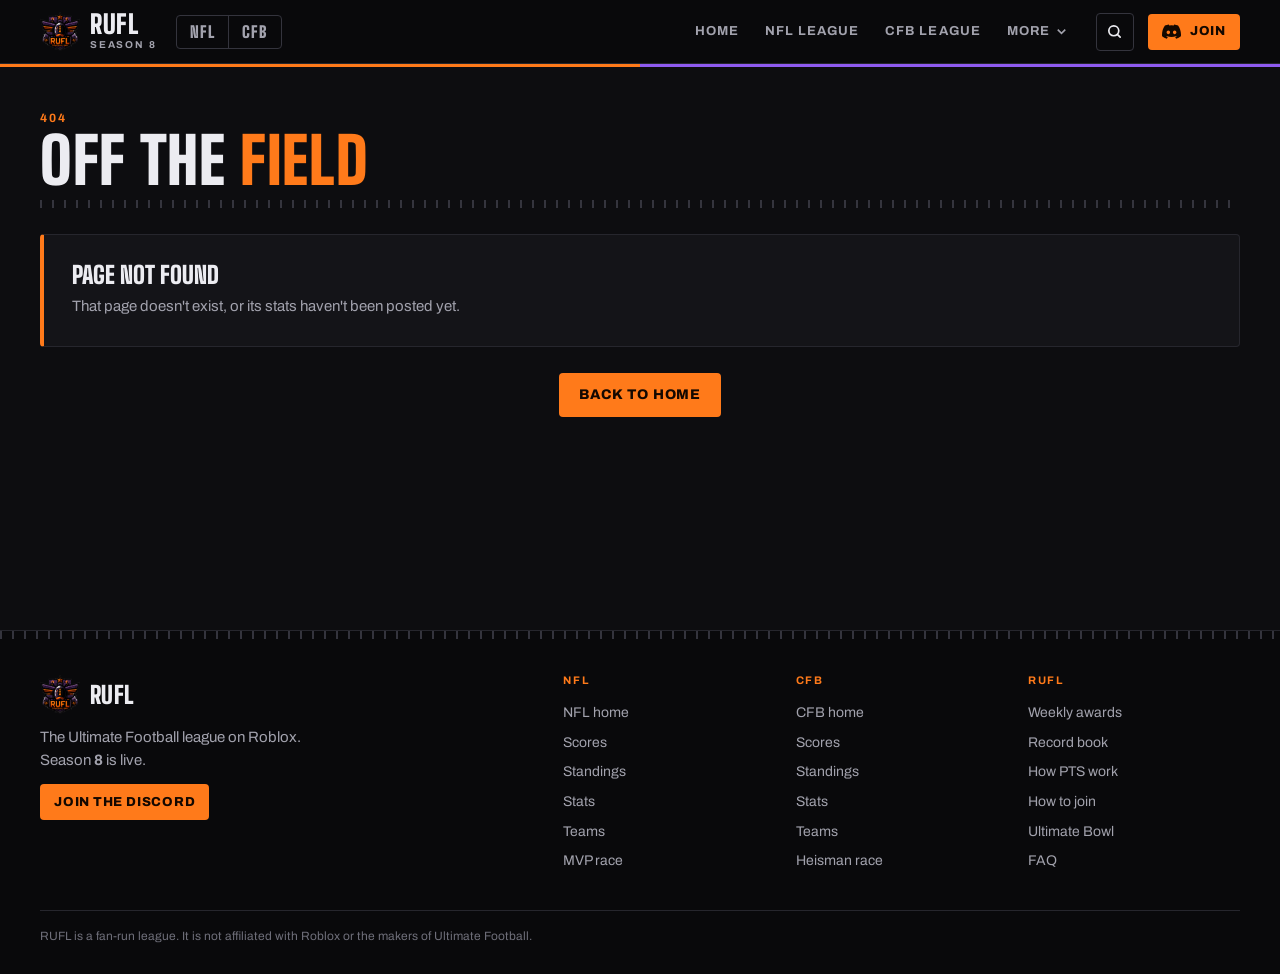
==== commit cd318026: "Split site into NFL and CFB sections with their own tabs (MVP / Heisman race) and a league switch" ====
--- a/awards/index.html
+++ b/awards/index.html
@@ -21,7 +21,7 @@
 <link rel="preconnect" href="https://fonts.googleapis.com">
 <link rel="preconnect" href="https://fonts.gstatic.com" crossorigin>
 <link href="https://fonts.googleapis.com/css2?family=Big+Shoulders+Display:wght@600;700;800;900&family=Archivo:wght@400;500;600;700;800&family=Doto:wght@700;900&display=swap" rel="stylesheet">
-<link rel="stylesheet" href="/styles.css?v=0c812d65">
+<link rel="stylesheet" href="/styles.css?v=66e2ea0c">
 </head>
 <body class="preload">
 <a class="skip" href="#app">Skip to content</a>
@@ -31,25 +31,8 @@
     <img src="/img/logo.png" alt="" width="44" height="43">
     <span>RUFL<small>Season <b class="js-season">8</b></small></span>
   </a>
-  <nav class="links" id="links" aria-label="Main">
-    <a href="/" data-link data-sec="home">Home</a>
-    <a href="/scores" data-link data-sec="scores">Scores</a>
-    <a href="/standings" data-link data-sec="standings">Standings</a>
-    <a href="/stats" data-link data-sec="stats">Stats</a>
-    <a href="/teams" data-link data-sec="teams">Teams</a>
-    <a href="/mvp" data-link data-sec="mvp">MVP Race</a>
-    <div class="more">
-      <button class="more-btn" id="moreBtn" aria-expanded="false" aria-haspopup="true" data-sec="more">More <svg viewBox="0 0 24 24" aria-hidden="true"><path d="m6 9 6 6 6-6"/></svg></button>
-      <div class="more-menu" id="moreMenu">
-        <a href="/awards" data-link data-sec="awards">Weekly awards</a>
-        <a href="/records" data-link data-sec="records">Record book</a>
-        <a href="/points" data-link data-sec="points">How PTS work</a>
-        <a href="/rules" data-link data-sec="rules">Rule book</a>
-        <a href="/#bowl" data-link>Ultimate Bowl</a>
-        <a href="/#join" data-link>How to join</a>
-      </div>
-    </div>
-  </nav>
+  <div class="lg-switch" id="lgSwitch" aria-label="League"><a href="/nfl" data-link class="lgs-NFL">NFL</a><a href="/cfb" data-link class="lgs-CFB">CFB</a></div>
+  <nav class="links" id="links" aria-label="Main"></nav>
   <button class="icon-btn" id="searchBtn" aria-label="Search players and teams" title="Search ( / )">
     <svg viewBox="0 0 24 24" aria-hidden="true"><circle cx="11" cy="11" r="7"/><path d="m20 20-4-4"/></svg>
   </button>
@@ -74,9 +57,9 @@
       <a class="btn btn-sm discord-link" href="https://discord.gg/Z6WvRbmyQ" target="_blank" rel="noopener">Join the Discord</a>
     </div>
     <div class="foot-cols">
-      <div><h4>League</h4><a href="/scores" data-link>Scores</a><a href="/standings" data-link>Standings</a><a href="/teams" data-link>Teams</a><a href="/#bowl" data-link>Ultimate Bowl</a></div>
-      <div><h4>Stats</h4><a href="/stats" data-link>Stat leaders</a><a href="/mvp" data-link>MVP race</a><a href="/awards" data-link>Weekly awards</a><a href="/records" data-link>Record book</a></div>
-      <div><h4>Info</h4><a href="/points" data-link>How PTS work</a><a href="/rules" data-link>Rule book</a><a href="/#join" data-link>How to join</a><a href="/#faq" data-link>FAQ</a></div>
+      <div><h4>NFL</h4><a href="/nfl" data-link>NFL home</a><a href="/nfl/scores" data-link>Scores</a><a href="/nfl/standings" data-link>Standings</a><a href="/nfl/stats" data-link>Stats</a><a href="/nfl/teams" data-link>Teams</a><a href="/nfl/mvp" data-link>MVP race</a></div>
+      <div><h4>CFB</h4><a href="/cfb" data-link>CFB home</a><a href="/cfb/scores" data-link>Scores</a><a href="/cfb/standings" data-link>Standings</a><a href="/cfb/stats" data-link>Stats</a><a href="/cfb/teams" data-link>Teams</a><a href="/cfb/heisman" data-link>Heisman race</a></div>
+      <div><h4>RUFL</h4><a href="/awards" data-link>Weekly awards</a><a href="/records" data-link>Record book</a><a href="/points" data-link>How PTS work</a><a href="/#join" data-link>How to join</a><a href="/#bowl" data-link>Ultimate Bowl</a><a href="/#faq" data-link>FAQ</a></div>
     </div>
   </div>
   <div class="wrap foot-base">
@@ -96,6 +79,6 @@
   </div>
 </div>
 
-<script src="/app.js?v=9e2df187"></script>
+<script src="/app.js?v=96f47cc9"></script>
 </body>
 </html>
--- a/styles.css
+++ b/styles.css
@@ -617,3 +617,63 @@
 .rank-row .who b .pn{text-transform:none}
 .statbar{gap:0;background:var(--panel)}
 .statbar>div{box-shadow:1px 0 0 var(--line),0 1px 0 var(--line)}
+
+/* ============ NFL / CFB sections ============ */
+/* header switch */
+.lg-switch{display:flex;flex:none;margin-left:6px;border:1px solid var(--line-2);border-radius:var(--r);overflow:hidden}
+.lg-switch a{padding:8px 13px;font:900 16px/1 var(--head);letter-spacing:.06em;text-decoration:none;color:var(--muted);transition:background .15s,color .15s}
+.lg-switch a+a{border-left:1px solid var(--line-2)}
+.lg-switch a:hover{color:#fff}
+.lg-switch a.on.lgs-NFL{background:#ff7a1a;color:#140800}
+.lg-switch a.on.lgs-CFB{background:#8f5bf0;color:#fff}
+/* CFB pages switch the accent from orange to purple so it's always clear which league you're in */
+body[data-lg="CFB"]{--orange:#9b6bff;--amber:#c7aaff}
+body[data-lg="CFB"] .btn:not(.btn-line){color:#fff}
+body[data-lg="CFB"] .seg button.on,body[data-lg="CFB"] .wk.on,body[data-lg="CFB"] .g-pos,body[data-lg="CFB"] .rule-num,body[data-lg="CFB"] .tag{color:#fff}
+body[data-lg="CFB"] .wk.on small{color:#e9ddff}
+body[data-lg="NFL"] .nav::after{background:#ff7a1a}
+body[data-lg="CFB"] .nav::after{background:#8f5bf0}
+/* chooser cards */
+.lg-cards{display:grid;grid-template-columns:1fr 1fr;gap:14px}
+.lg-card{display:flex;flex-direction:column;gap:16px;padding:22px;border-radius:var(--r);background:var(--panel);border:1px solid var(--line);border-top:5px solid #ff7a1a;text-decoration:none;transition:border-color .15s,background .15s}
+.lg-card.lg-CFB{border-top-color:#8f5bf0}
+.lg-card:hover{background:var(--panel-2);border-color:var(--muted)}
+.lg-card.lg-NFL:hover{border-top-color:#ff7a1a}
+.lg-card.lg-CFB:hover{border-top-color:#8f5bf0}
+.lgc-top{display:flex;align-items:baseline;gap:12px}
+.lgc-top b{font:900 56px/.9 var(--head);letter-spacing:.02em;color:#ff7a1a}
+.lg-CFB .lgc-top b{color:#a77dff}
+.lgc-top span{font:700 12px/1 var(--body);letter-spacing:.14em;text-transform:uppercase;color:var(--muted)}
+.lgc-logos{display:flex;flex-wrap:wrap;gap:8px}
+.lgc-meta{display:grid;grid-template-columns:1fr 1fr;gap:1px;margin:0;background:var(--line);border:1px solid var(--line);border-radius:var(--r);overflow:hidden}
+.lgc-meta>div{background:var(--panel);padding:10px 12px}
+.lg-card:hover .lgc-meta>div{background:var(--panel-2)}
+.lgc-meta dt{font:700 10px/1 var(--body);letter-spacing:.14em;text-transform:uppercase;color:var(--dim)}
+.lgc-meta dd{margin:5px 0 0;font:800 16px/1.2 var(--head);text-transform:uppercase}
+.lgc-go{display:inline-flex;align-items:center;gap:6px;font:800 13px/1 var(--body);letter-spacing:.1em;text-transform:uppercase;color:#ff7a1a}
+.lg-CFB .lgc-go{color:#a77dff}
+/* league home header */
+.sec-hero{padding:calc(var(--nav-h) + 3px) 0 0;background:var(--night);border-bottom:1px solid var(--line);position:relative}
+.sec-hero::after{content:"";position:absolute;left:0;right:0;bottom:0;height:8px;background:var(--hash)}
+.sec-inner{display:flex;align-items:flex-end;justify-content:space-between;gap:24px;flex-wrap:wrap;padding:34px 0 30px}
+.sec-id h1{font:900 clamp(64px,10vw,120px)/.85 var(--head);letter-spacing:.02em;color:var(--orange)}
+.sec-sub{margin-top:10px;font:700 12px/1.4 var(--body);letter-spacing:.14em;text-transform:uppercase;color:var(--muted)}
+.sec-logos{display:flex;flex-wrap:wrap;gap:6px;max-width:560px;justify-content:flex-end}
+.sec-logos a{display:block;padding:4px;border-radius:3px;transition:background .15s}
+.sec-logos a:hover{background:var(--panel-2)}
+body:has(.bug-strip:not([hidden])) .sec-home{margin-top:0}
+@media (max-width:1100px){.lg-switch a{padding:8px 10px;font-size:15px}}
+@media (max-width:960px){
+  .lg-switch{margin-left:auto}
+  .nav .icon-btn{margin-left:0}
+  .lg-cards{grid-template-columns:1fr}
+  .sec-logos{justify-content:flex-start}
+}
+@media (max-width:640px){
+  .brand span{font-size:22px}
+  .brand img{width:34px}
+  .lg-switch a{padding:7px 9px;font-size:14px}
+  .nav .icon-btn{display:none}
+  .lgc-top b{font-size:44px}
+  .lgc-meta{grid-template-columns:1fr}
+}
